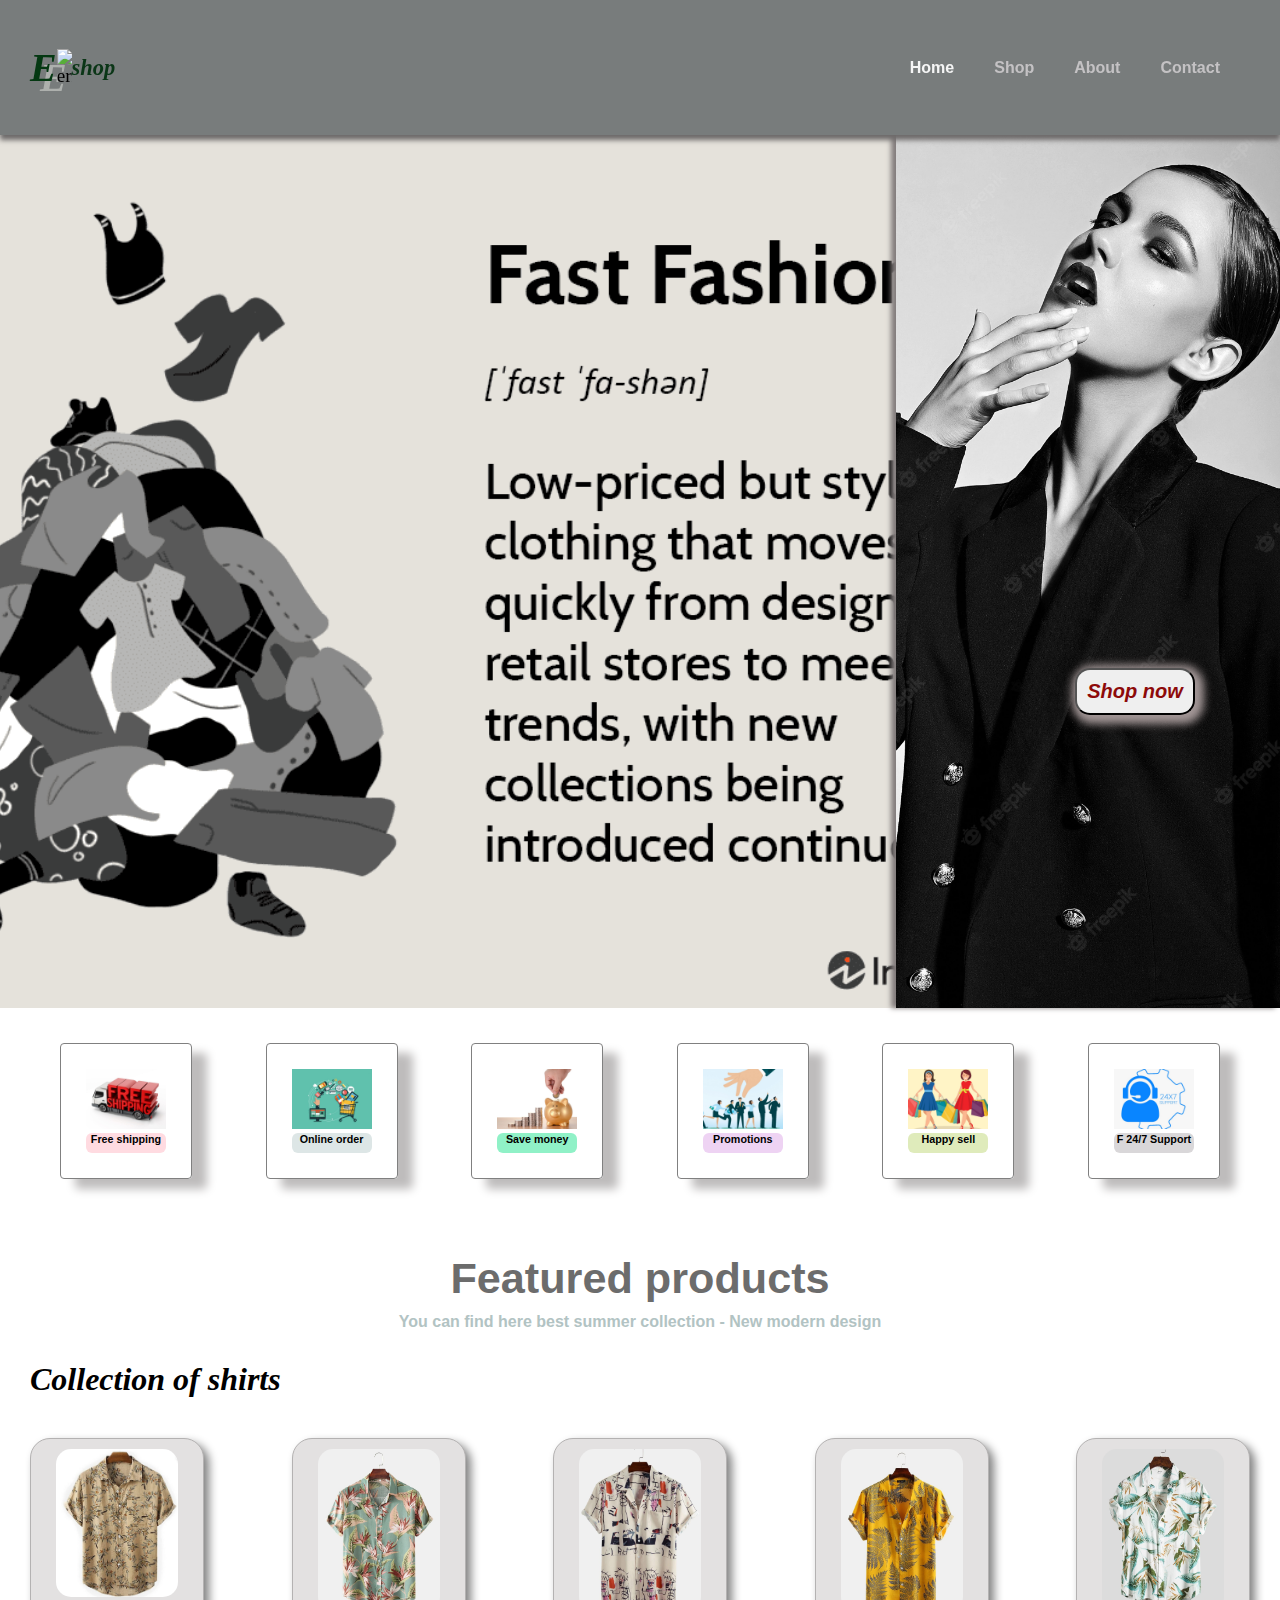
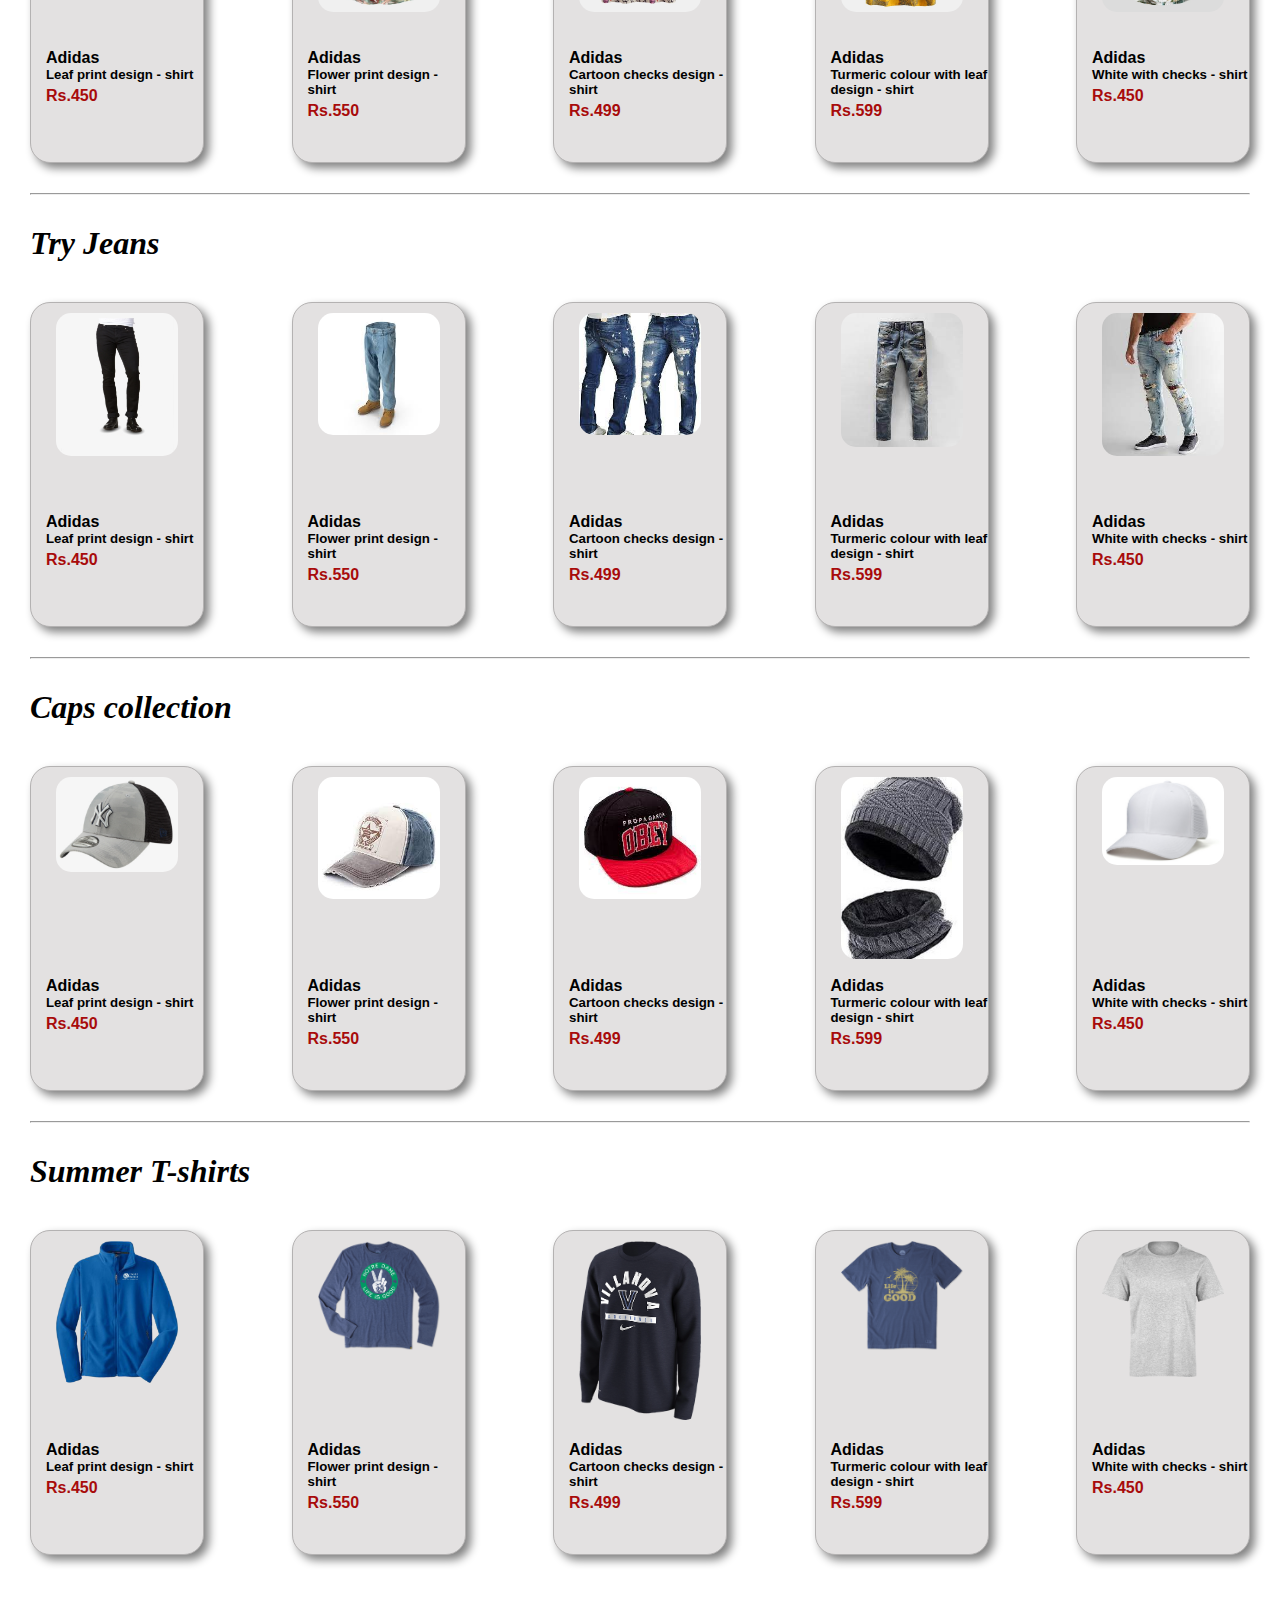
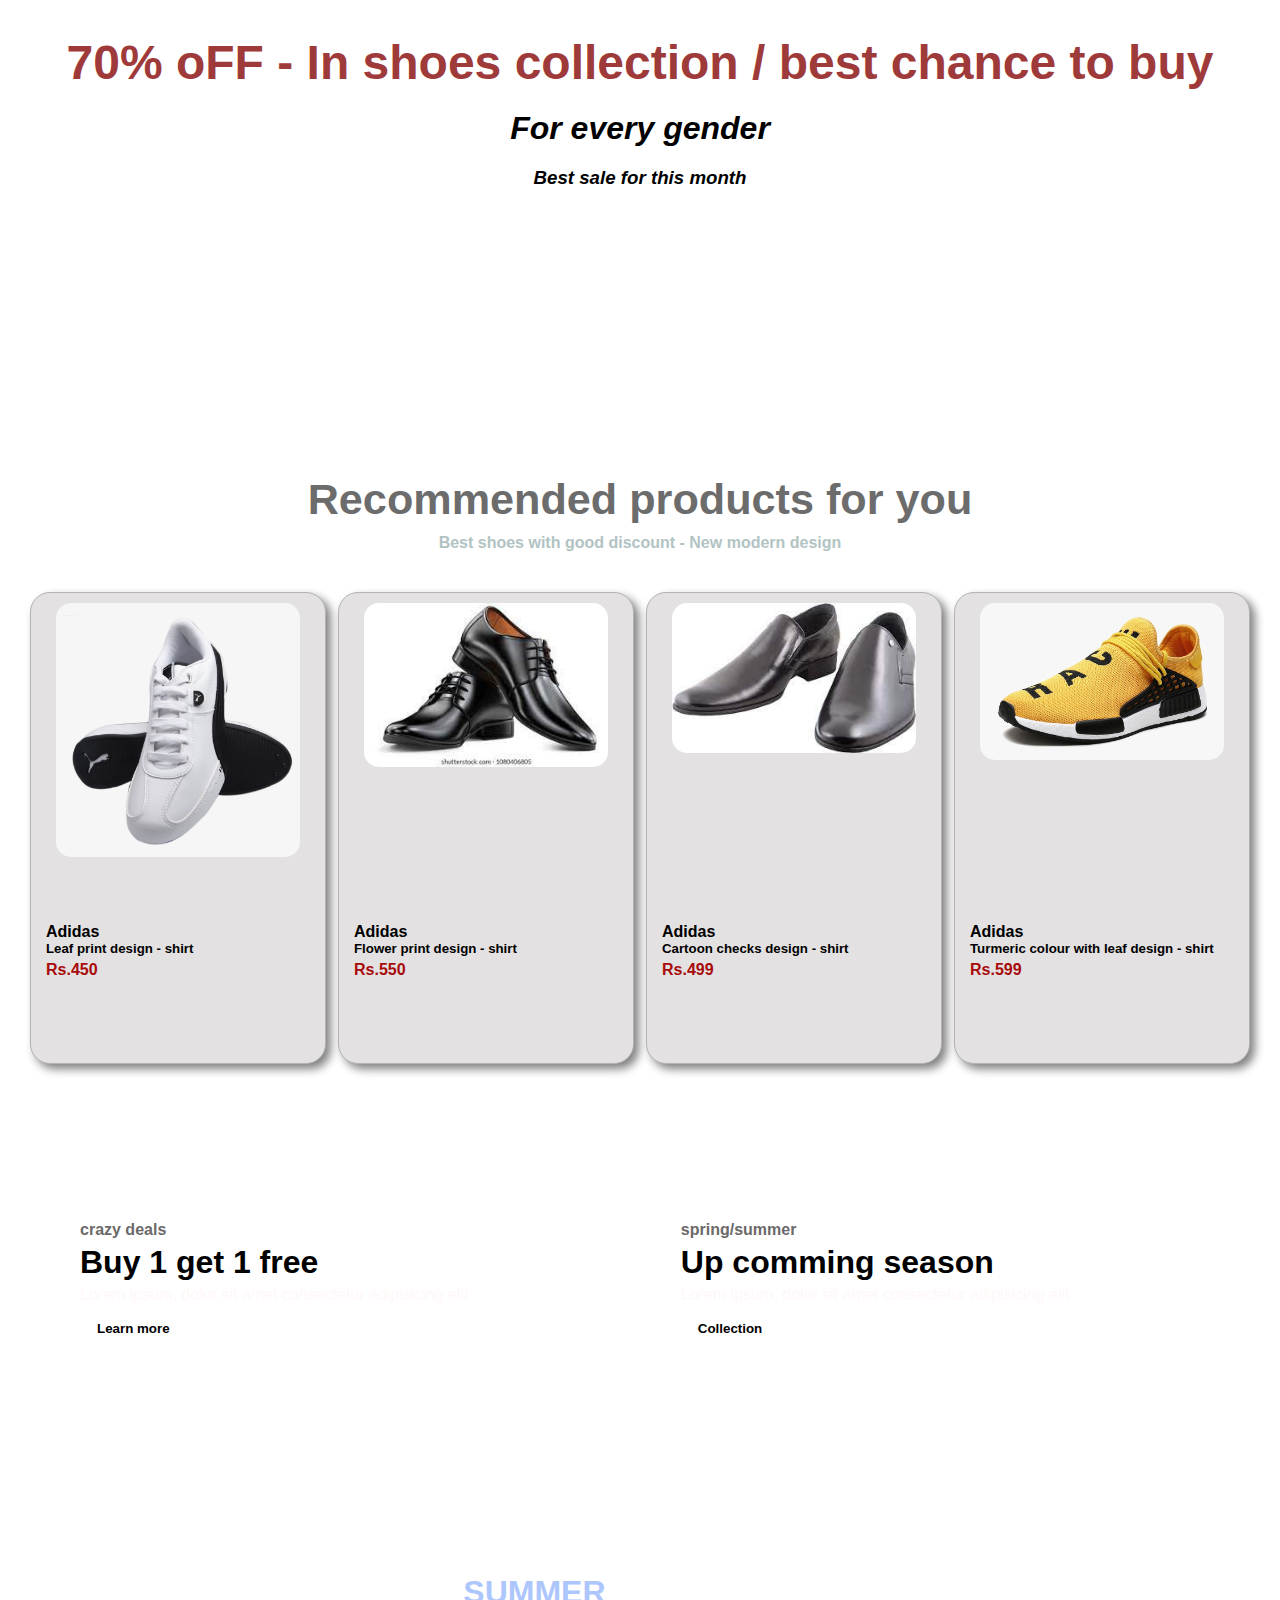
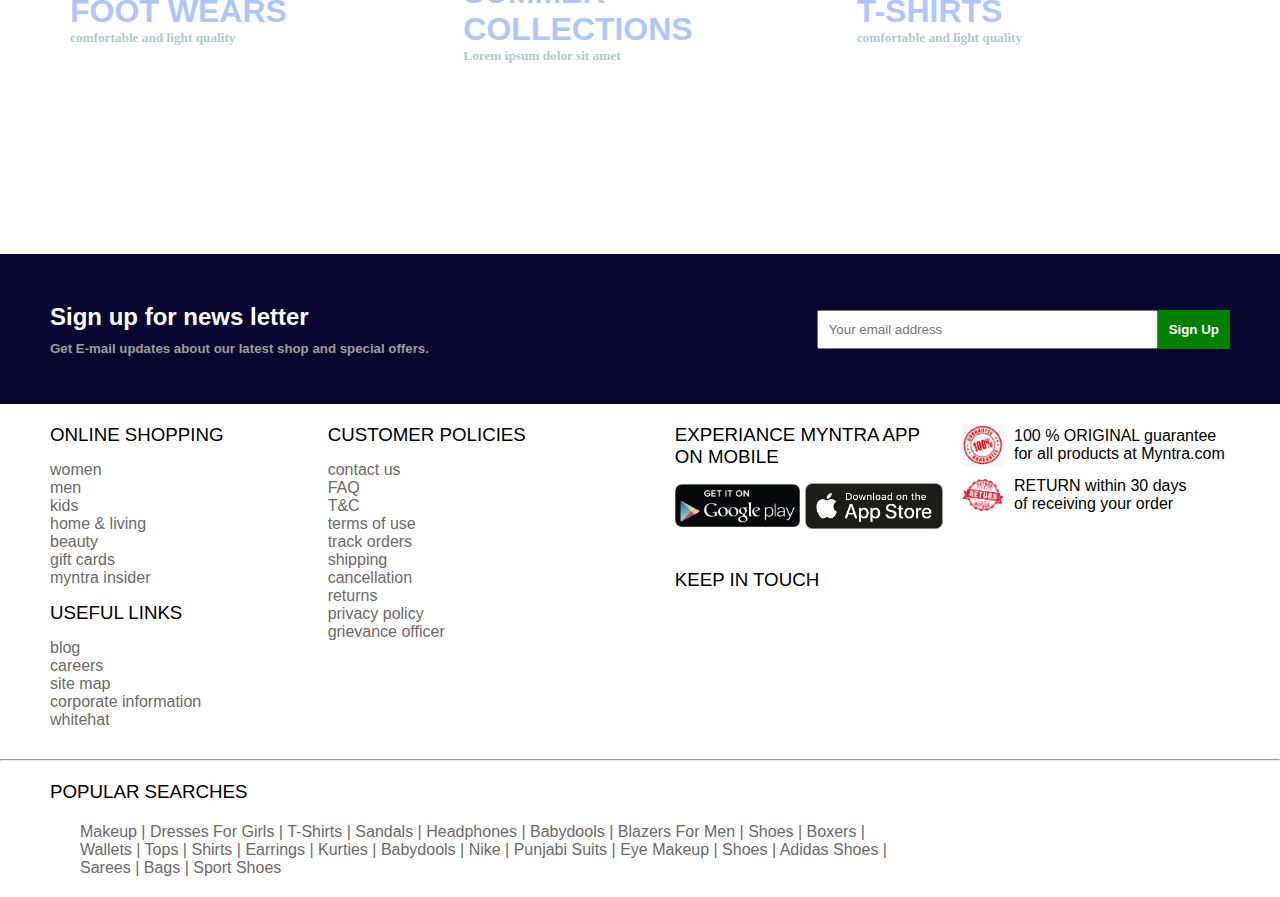
==== index.html @ 4a9e450e "Initial commit" ====
<!DOCTYPE html>
<html lang="en">
  <head>
    <meta charset="UTF-8" />
    <meta http-equiv="X-UA-Compatible" content="IE=edge" />
    <meta name="viewport" content="width=device-width, initial-scale=1.0" />
    <title>Document</title>
    <link
      rel="stylesheet"
      href="https://cdnjs.cloudflare.com/ajax/libs/font-awesome/6.2.1/css/all.min.css"
      integrity="sha512-MV7K8+y+gLIBoVD59lQIYicR65iaqukzvf/nwasF0nqhPay5w/9lJmVM2hMDcnK1OnMGCdVK+iQrJ7lzPJQd1w=="
      crossorigin="anonymous"
      referrerpolicy="no-referrer"
    />
    <link rel="stylesheet" href="style.css" />
  </head>
  <body>
    <nav>
      <div class="logo">
        <h1>E</h1>
        <img src="project/Images/m.gif" alt="error" />
        <h3>shop</h3>

        <!-- "https://pngimg.com/uploads/minions/small/minions_PNG57.png" -->
      </div>
      <div>
        <ul id="navbar">
          <li><a class="active" href="index.html">Home</a></li>
          <li><a href="shop.html">Shop</a></li>
          <li><a href="about.html">About</a></li>
          <li><a href="contact.html">Contact</a></li>
          <li>
            <a href="cart.html"> <i class="fa-solid fa-bag-shopping"></i></a>
          </li>
          <a href="#" id="close"><i class="fa-solid fa-xmark"></i></a>
        </ul>
      </div>
      <div id="mobile">
        <a href="cart.html"> <i class="fa-solid fa-bag-shopping"></i></a>
        <i id="bar" class="fa-solid fa-outdent"></i>
      </div>
    </nav>
    <div class="container">
      <img id="bg1" src="project/Images/bg-img.png" alt="error" />
      <img id="bg2" src="project/Images/bj-img2.webp" alt="" />
      <button id="button">Shop now</button>
    </div>

    <section id="features">
      <div id="fe-box">
        <img id="i-1" src="project/Images/fss.jpg" alt="" />
        <h6>Free shipping</h6>
      </div>

      <div id="fe-box">
        <img id="1-2" src="project/Images/oO.jpg " alt="" />
        <h6>Online order</h6>
      </div>

      <div id="fe-box">
        <img id="i-3" src="project/Images/sM.jpg" alt="" />
        <h6>Save money</h6>
      </div>

      <div id="fe-box">
        <img id="i-4" src="project/Images/Promote-1.jpg" alt="" />
        <h6>Promotions</h6>
      </div>

      <div id="fe-box">
        <img id="i-5" src="project/Images/hS.png" alt="" />
        <h6>Happy sell</h6>
      </div>

      <div id="fe-box">
        <img id="i-6" src="project/Images/support.jpg" alt="" />
        <h6>F 24/7 Support</h6>
      </div>
    </section>

    <section id="products">
      <div class="box">
        <h1>Featured products</h1>
        <p>You can find here best summer collection - New modern design</p>
      </div>
      <div class="shirt_title">
        <h2 id="title">Collection of shirts</h2>
      </div>
      <div class="container-2">
        <div class="items" id="it_1">
          <img src="project/Shirts/A-shirt1.jpeg" alt="" />
          <div class="des">
            <span>Adidas</span>
            <h5>Leaf print design - shirt</h5>
            <div class="stars">
              <i class="fas fa-star"></i>
              <i class="fas fa-star"></i>
              <i class="fas fa-star"></i>
              <i class="fas fa-star"></i>
              <i class="fas fa-star"></i>
            </div>
            <h4>Rs.450</h4>
          </div>
          <a id="shop-icon" href="#"
            ><i class="fa-duotone fa-cart-shopping"></i
          ></a>
        </div>

        <div class="items" id="it_1">
          <img src="project/Shirts/B-shirt2.jpeg" alt="" />
          <div class="des">
            <span>Adidas</span>
            <h5>Flower print design - shirt</h5>
            <div class="stars">
              <i class="fas fa-star"></i>
              <i class="fas fa-star"></i>
              <i class="fas fa-star"></i>
              <i class="fas fa-star"></i>
              <i class="fas fa-star"></i>
            </div>
            <h4>Rs.550</h4>
          </div>
          <a id="shop-icon" href=""
            ><i class="fa-duotone fa-cart-shopping"></i
          ></a>
        </div>

        <div class="items" id="it_1">
          <img src="project/Shirts/C-shirt1.jpeg" alt="" />
          <div class="des">
            <span>Adidas</span>
            <h5>Cartoon checks design - shirt</h5>
            <div class="stars">
              <i class="fas fa-star"></i>
              <i class="fas fa-star"></i>
              <i class="fas fa-star"></i>
              <i class="fas fa-star"></i>
              <i class="fas fa-star"></i>
            </div>
            <h4>Rs.499</h4>
          </div>
          <a id="shop-icon" href=""
            ><i class="fa-duotone fa-cart-shopping"></i
          ></a>
        </div>

        <div class="items" id="it_1">
          <img src="project/Shirts/D-shirt1.jpeg" alt="" />
          <div class="des">
            <span>Adidas</span>
            <h5>Turmeric colour with leaf design - shirt</h5>
            <div class="stars">
              <i class="fas fa-star"></i>
              <i class="fas fa-star"></i>
              <i class="fas fa-star"></i>
              <i class="fas fa-star"></i>
              <i class="fas fa-star"></i>
            </div>
            <h4>Rs.599</h4>
          </div>
          <a id="shop-icon" href=""
            ><i class="fa-duotone fa-cart-shopping"></i
          ></a>
        </div>

        <div class="items" id="it_1">
          <img src="project/Shirts/E-shirt1.jpeg" alt="" />
          <div class="des">
            <span>Adidas</span>
            <h5>White with checks - shirt</h5>
            <div class="stars">
              <i class="fas fa-star"></i>
              <i class="fas fa-star"></i>
              <i class="fas fa-star"></i>
              <i class="fas fa-star"></i>
              <i class="fas fa-star"></i>
            </div>
            <h4>Rs.450</h4>
          </div>
          <a id="shop-icon" href=""
            ><i class="fa-duotone fa-cart-shopping"></i
          ></a>
        </div>
      </div>
    </section>
    <!-- ---------------------------------------------->

    <section id="products">
      <hr />
      <div class="shirt_title">
        <h2 id="title">Try Jeans</h2>
      </div>
      <div class="container-2">
        <div class="items" id="it_1">
          <img src="project/Jeans/A-jeans1.png" alt="" />
          <div class="des">
            <span>Adidas</span>
            <h5>Leaf print design - shirt</h5>
            <div class="stars">
              <i class="fas fa-star"></i>
              <i class="fas fa-star"></i>
              <i class="fas fa-star"></i>
              <i class="fas fa-star"></i>
              <i class="fas fa-star"></i>
            </div>
            <h4>Rs.450</h4>
          </div>
          <a id="shop-icon" href="#"
            ><i class="fa-duotone fa-cart-shopping"></i
          ></a>
        </div>

        <div class="items" id="it_1">
          <img src="project/Jeans/B-jeans1.jpg" alt="" />
          <div class="des">
            <span>Adidas</span>
            <h5>Flower print design - shirt</h5>
            <div class="stars">
              <i class="fas fa-star"></i>
              <i class="fas fa-star"></i>
              <i class="fas fa-star"></i>
              <i class="fas fa-star"></i>
              <i class="fas fa-star"></i>
            </div>
            <h4>Rs.550</h4>
          </div>
          <a id="shop-icon" href=""
            ><i class="fa-duotone fa-cart-shopping"></i
          ></a>
        </div>

        <div class="items" id="it_1">
          <img src="project/Jeans/C-jeans1.jpg" alt="" />
          <div class="des">
            <span>Adidas</span>
            <h5>Cartoon checks design - shirt</h5>
            <div class="stars">
              <i class="fas fa-star"></i>
              <i class="fas fa-star"></i>
              <i class="fas fa-star"></i>
              <i class="fas fa-star"></i>
              <i class="fas fa-star"></i>
            </div>
            <h4>Rs.499</h4>
          </div>
          <a id="shop-icon" href=""
            ><i class="fa-duotone fa-cart-shopping"></i
          ></a>
        </div>

        <div class="items" id="it_1">
          <img src="project/Jeans/D-jeans1.jpg" alt="" />
          <div class="des">
            <span>Adidas</span>
            <h5>Turmeric colour with leaf design - shirt</h5>
            <div class="stars">
              <i class="fas fa-star"></i>
              <i class="fas fa-star"></i>
              <i class="fas fa-star"></i>
              <i class="fas fa-star"></i>
              <i class="fas fa-star"></i>
            </div>
            <h4>Rs.599</h4>
          </div>
          <a id="shop-icon" href=""
            ><i class="fa-duotone fa-cart-shopping"></i
          ></a>
        </div>

        <div class="items" id="it_1">
          <img src="project/Jeans/E-jeans1.jpg" alt="" />
          <div class="des">
            <span>Adidas</span>
            <h5>White with checks - shirt</h5>
            <div class="stars">
              <i class="fas fa-star"></i>
              <i class="fas fa-star"></i>
              <i class="fas fa-star"></i>
              <i class="fas fa-star"></i>
              <i class="fas fa-star"></i>
            </div>
            <h4>Rs.450</h4>
          </div>
          <a id="shop-icon" href=""
            ><i class="fa-duotone fa-cart-shopping"></i
          ></a>
        </div>
      </div>
    </section>
    <!-- -------------------------------------------------->

    <section id="products">
      <hr />
      <div class="shirt_title">
        <h2 id="title">Caps collection</h2>
      </div>
      <div class="container-2">
        <div class="items" id="it_1">
          <img src="project/Capes/A-cap1.png" alt="" />
          <div class="des">
            <span>Adidas</span>
            <h5>Leaf print design - shirt</h5>
            <div class="stars">
              <i class="fas fa-star"></i>
              <i class="fas fa-star"></i>
              <i class="fas fa-star"></i>
              <i class="fas fa-star"></i>
              <i class="fas fa-star"></i>
            </div>
            <h4>Rs.450</h4>
          </div>
          <a id="shop-icon" href="#"
            ><i class="fa-duotone fa-cart-shopping"></i
          ></a>
        </div>

        <div class="items" id="it_1">
          <img src="project/Capes/B-cap1.jpg" alt="" />
          <div class="des">
            <span>Adidas</span>
            <h5>Flower print design - shirt</h5>
            <div class="stars">
              <i class="fas fa-star"></i>
              <i class="fas fa-star"></i>
              <i class="fas fa-star"></i>
              <i class="fas fa-star"></i>
              <i class="fas fa-star"></i>
            </div>
            <h4>Rs.550</h4>
          </div>
          <a id="shop-icon" href=""
            ><i class="fa-duotone fa-cart-shopping"></i
          ></a>
        </div>

        <div class="items" id="it_1">
          <img src="project/Capes/C-cap1.jpg" alt="" />
          <div class="des">
            <span>Adidas</span>
            <h5>Cartoon checks design - shirt</h5>
            <div class="stars">
              <i class="fas fa-star"></i>
              <i class="fas fa-star"></i>
              <i class="fas fa-star"></i>
              <i class="fas fa-star"></i>
              <i class="fas fa-star"></i>
            </div>
            <h4>Rs.499</h4>
          </div>
          <a id="shop-icon" href=""
            ><i class="fa-duotone fa-cart-shopping"></i
          ></a>
        </div>

        <div class="items" id="it_1">
          <img src="project/Capes/D-cap1.jpg" alt="" />
          <div class="des">
            <span>Adidas</span>
            <h5>Turmeric colour with leaf design - shirt</h5>
            <div class="stars">
              <i class="fas fa-star"></i>
              <i class="fas fa-star"></i>
              <i class="fas fa-star"></i>
              <i class="fas fa-star"></i>
              <i class="fas fa-star"></i>
            </div>
            <h4>Rs.599</h4>
          </div>
          <a id="shop-icon" href=""
            ><i class="fa-duotone fa-cart-shopping"></i
          ></a>
        </div>

        <div class="items" id="it_1">
          <img src="project/Capes/E-cap1.jpg" alt="" />
          <div class="des">
            <span>Adidas</span>
            <h5>White with checks - shirt</h5>
            <div class="stars">
              <i class="fas fa-star"></i>
              <i class="fas fa-star"></i>
              <i class="fas fa-star"></i>
              <i class="fas fa-star"></i>
              <i class="fas fa-star"></i>
            </div>
            <h4>Rs.450</h4>
          </div>
          <a id="shop-icon" href=""
            ><i class="fa-duotone fa-cart-shopping"></i
          ></a>
        </div>
      </div>
    </section>
    <!-- ---------------------------------------------->

    <section id="products">
      <hr />
      <div class="shirt_title">
        <h2 id="title">Summer T-shirts</h2>
      </div>
      <div class="container-2">
        <div class="items" id="it_1">
          <img src="project/T-shirts/A-tshirt1.png" alt="" />
          <div class="des">
            <span>Adidas</span>
            <h5>Leaf print design - shirt</h5>
            <div class="stars">
              <i class="fas fa-star"></i>
              <i class="fas fa-star"></i>
              <i class="fas fa-star"></i>
              <i class="fas fa-star"></i>
              <i class="fas fa-star"></i>
            </div>
            <h4>Rs.450</h4>
          </div>
          <a id="shop-icon" href="#"
            ><i class="fa-duotone fa-cart-shopping"></i
          ></a>
        </div>

        <div class="items" id="it_1">
          <img src="project/T-shirts/B-tshirt1.png" alt="" />
          <div class="des">
            <span>Adidas</span>
            <h5>Flower print design - shirt</h5>
            <div class="stars">
              <i class="fas fa-star"></i>
              <i class="fas fa-star"></i>
              <i class="fas fa-star"></i>
              <i class="fas fa-star"></i>
              <i class="fas fa-star"></i>
            </div>
            <h4>Rs.550</h4>
          </div>
          <a id="shop-icon" href=""
            ><i class="fa-duotone fa-cart-shopping"></i
          ></a>
        </div>

        <div class="items" id="it_1">
          <img src="project/T-shirts/C-tshirt1.png" alt="" />
          <div class="des">
            <span>Adidas</span>
            <h5>Cartoon checks design - shirt</h5>
            <div class="stars">
              <i class="fas fa-star"></i>
              <i class="fas fa-star"></i>
              <i class="fas fa-star"></i>
              <i class="fas fa-star"></i>
              <i class="fas fa-star"></i>
            </div>
            <h4>Rs.499</h4>
          </div>
          <a id="shop-icon" href=""
            ><i class="fa-duotone fa-cart-shopping"></i
          ></a>
        </div>

        <div class="items" id="it_1">
          <img src="project/T-shirts/D-tshirt 5.png" alt="" />
          <div class="des">
            <span>Adidas</span>
            <h5>Turmeric colour with leaf design - shirt</h5>
            <div class="stars">
              <i class="fas fa-star"></i>
              <i class="fas fa-star"></i>
              <i class="fas fa-star"></i>
              <i class="fas fa-star"></i>
              <i class="fas fa-star"></i>
            </div>
            <h4>Rs.599</h4>
          </div>
          <a id="shop-icon" href=""
            ><i class="fa-duotone fa-cart-shopping"></i
          ></a>
        </div>

        <div class="items" id="it_1">
          <img src="project/T-shirts/E-tshirt1.png" alt="" />
          <div class="des">
            <span>Adidas</span>
            <h5>White with checks - shirt</h5>
            <div class="stars">
              <i class="fas fa-star"></i>
              <i class="fas fa-star"></i>
              <i class="fas fa-star"></i>
              <i class="fas fa-star"></i>
              <i class="fas fa-star"></i>
            </div>
            <h4>Rs.450</h4>
          </div>
          <a id="shop-icon" href=""
            ><i class="fa-duotone fa-cart-shopping"></i
          ></a>
        </div>
      </div>
    </section>
    <!-- ---------------------------------------------->

    <div class="container_3" id="banner">
      <div class="info">
        <h1>70% oFF - In shoes collection / best chance to buy</h1>
        <h2>For every gender</h2>
        <h3>Best sale for this month</h3>
      </div>

      <!-- <img src="https://static.vecteezy.com/system/resources/thumbnails/002/006/774/small/paper-art-shopping-online-on-smartphone-and-new-buy-sale-promotion-backgroud-for-banner-market-ecommerce-free-vector.jpg" alt="error"> -->
    </div>

    <section id="products">
      <div class="box">
        <h1>Recommended products for you</h1>
        <p>Best shoes with good discount - New modern design</p>
      </div>

      <div class="container-2">
        <div class="items sh_items" id="it_1">
          <img src="project/Shoes/A-shoes1.png" alt="" />
          <div class="des edit">
          <span>Adidas</span>
          <h5>Leaf print design - shirt</h5>
          <div class="stars">
            <i class="fas fa-star"></i>
              <i class="fas fa-star"></i>
              <i class="fas fa-star"></i>
              <i class="fas fa-star"></i>
              <i class="fas fa-star"></i>
            </div>
            <h4>Rs.450</h4>
          </div>
          <a id="shop-icon" href="#"
            ><i class="fa-duotone fa-cart-shopping"></i
          ></a>
        </div>

        <div class="items sh_items" id="it_1">
          <img src="project/Shoes/B-shoes1.jpg" alt="" />
          <div class="des edit">
          <span>Adidas</span>
          <h5>Flower print design - shirt</h5>
          <div class="stars">
            <i class="fas fa-star"></i>
              <i class="fas fa-star"></i>
              <i class="fas fa-star"></i>
              <i class="fas fa-star"></i>
              <i class="fas fa-star"></i>
            </div>
            <h4>Rs.550</h4>
          </div>
          <a id="shop-icon" href=""
            ><i class="fa-duotone fa-cart-shopping"></i
          ></a>
        </div>

        <div class="items sh_items" id="it_1">
          <img src="project/Shoes/C-shoes1.jpg" alt="" />
          <div class="des edit">
            <span>Adidas</span>
            <h5>Cartoon checks design - shirt</h5>
            <div class="stars">
              <i class="fas fa-star"></i>
              <i class="fas fa-star"></i>
              <i class="fas fa-star"></i>
              <i class="fas fa-star"></i>
              <i class="fas fa-star"></i>
            </div>
            <h4>Rs.499</h4>
          </div>
          <a id="shop-icon" href=""
            ><i class="fa-duotone fa-cart-shopping"></i
          ></a>
        </div>

        <div class="items sh_items" id="it_1">
          <img src="project/Shoes/D-shoes1.png" alt="" />
          <div class="des edit">
            <span>Adidas</span>
            <h5>Turmeric colour with leaf design - shirt</h5>
            <div class="stars">
              <i class="fas fa-star"></i>
              <i class="fas fa-star"></i>
              <i class="fas fa-star"></i>
              <i class="fas fa-star"></i>
              <i class="fas fa-star"></i>
            </div>
            <h4>Rs.599</h4>
          </div>
          <a id="shop-icon" href=""
            ><i class="fa-duotone fa-cart-shopping"></i
          ></a>
        </div>
      </div>
    </section>

    <div class="container_4">
      <div class="poster_1">
        <h4>crazy deals</h4>
        <h1>Buy 1 get 1 free</h1>
        <p>Lorem ipsum, dolor sit amet consectetur adipisicing elit</p>
        <button id="bt_button">Learn more</button>
      </div>
      <div class="poster_1 poster_2">
        <h4>spring/summer</h4>
        <h1>Up comming season</h1>
        <p>Lorem ipsum, dolor sit amet consectetur adipisicing elit</p>
        <button id="bt_button">Collection</button>
      </div>
    </div>

    <div class="container_5">
      <div class="pos">
        <h1>FOOT WEARS</h1>
        <h5>comfortable and light quality</h5>
      </div>
      <div class="pos pos_box_1">
        <h1>SUMMER COLLECTIONS</h1>
        <h5>Lorem ipsum dolor sit amet</h5>
      </div>
      <div class="pos pos_box_2">
        <h1>T-SHIRTS</h1>
        <h5>comfortable and light quality</h5>
      </div>
    </div>

    <section id="news-letter">
      <div class="content">
        <h2>Sign up for news letter</h2>
        <h5>Get E-mail updates about our latest shop and special offers.</h5>
      </div>
      <div class="search">
        <input type="text" id="input" placeholder="Your email address" />
        <button id="btn" onclick="window.location.href='signin.html'" >Sign Up</button>
      </div>
    </section>

    <section class="detail">
      <div class="box_1">
        <h3>online shopping</h3>
        <p>women</p>
        <p>men</p>
        <p>kids</p>
        <p>home & living</p>
        <p>beauty</p>
        <p>gift cards</p>
        <p>myntra insider</p>

        <h3 id="use-link">useful links</h3>
        <p>blog</p>
        <p>careers</p>
        <p>site map</p>
        <p>corporate information</p>
        <p>whitehat</p>
      </div>
      <div class="box_2">
        <h3>customer policies</h3>
        <p>contact us</p>
        <p>FAQ</p>
        <p>T&C</p>
        <p>terms of use</p>
        <p>track orders</p>
        <p>shipping</p>
        <p>cancellation</p>
        <p>returns</p>
        <p>privacy policy</p>
        <p>grievance officer</p>
      </div>
      <div class="box_3">
        <h3>experiance myntra app on mobile</h3>
        <div class="icons">
          <div class="icons-1">
            <img id="google-icon" src="project/Images/google-play.png" />

            <img id="apple-store" src="project/Images/apple-store.png" alt="" />
          </div>
          <h3 id="kit">keep in touch</h3>
          <div class="fav-icons">
            <i class="fa-brands fa-2x fa-square-facebook"></i>
            <i class="fa-brands fa-2x fa-twitter"></i>
            <i class="fa-brands fa-2x fa-youtube"></i>
            <i class="fa-brands fa-2x fa-instagram"></i>
          </div>
        </div>
      </div>
      <div class="box_4">
        <div class="tag">
          <img src="project/Images/gur-img.png" alt="" />
          <p>
            100 % ORIGINAL guarantee <br />
            for all products at Myntra.com
          </p>
        </div>

        <div class="tag2">
          <img src="project/Images/return.webp" alt="" />
          <p>
            RETURN within 30 days <br />
            of receiving your order
          </p>
        </div>
      </div>
    </section>
    <hr />
    <section class="searches">
      <h3>popular searches</h3>
      <p>
        Makeup | Dresses For Girls | T-Shirts | Sandals | Headphones | Babydools
        | Blazers For Men | Shoes | Boxers | <br />
        Wallets | Tops | Shirts | Earrings | Kurties | Babydools | Nike |
        Punjabi Suits | Eye Makeup | Shoes | Adidas Shoes | <br />
        Sarees | Bags | Sport Shoes
      </p>
    </section>
    <footer>
      <p></p>
    </footer>

    <script src="App.js"></script>
    <!-- <script src="items.js"></script> -->
  </body>
</html>
---- style.css ----
* {
  margin: 0;
  padding: 0;
}
nav {
  display: flex;
  justify-content: space-between;
  align-items: center;
  background-color: rgb(120, 124, 124);
  box-shadow: 0px 5px 5px #6c6969;
  height: 15vh;
  z-index: 999;
  position: sticky;
  top: 0;
  left: 0;
  /* position: relative; */
}

.logo {
  display: flex;
  align-items: center;
  padding: 30px;
  font-size: larger;
}
.logo img {
  width: 12%;
}
.logo h1 {
  color: rgb(4, 56, 18);
  font-weight: bolder;
  font-family: Cambria, Cochin, Georgia, Times, "Times New Roman", serif;
  font-size: 2.5rem;
  font-style: italic;
  text-shadow: 10px 10px rgb(173, 176, 173);
}
.logo h3 {
  color: rgb(11, 54, 23);
  font-style: italic;
  font-family: Cambria, Cochin, Georgia, Times, "Times New Roman", serif;
}
#navbar {
  display: flex;
  align-items: center;
  list-style: none;
  position: relative;
  width: 30%;
}
#mobile {
  display: none;
  width: 10%;
  color: #fff8f8;
}

 #close{ 
    display: none;
}
#navbar li {
  padding: 0px 20px;
}

#navbar li a {
  color: rgb(196, 194, 196);
  text-decoration: none;
  font-family: "Segoe UI", Tahoma, Geneva, Verdana, sans-serif;
  font-weight: bold;
  transition: 0.5s;
}
#navbar li :hover,
#navbar li .active {
  color: whitesmoke;
  font-family: "Segoe UI", Tahoma, Geneva, Verdana, sans-serif;
  cursor: pointer;
}

/* .nav-items ul li a .active ::after{
    content: "";
    width: 30%;
    height: 2px;
    background-color: black;
    bottom: -4px;
    left: 20px;
    position: absolute;

} */

.container {
  display: flex;
  flex-wrap: wrap;
  position: relative;
}

#bg1 {
  width: 70%;
  height: 97vh;
  object-fit: cover;
  background-repeat: no-repeat;
}
#bg2 {
  width: 30%;
  height: 97vh;
  object-fit: cover;
  background-repeat: no-repeat;
  box-shadow: -5px 0px 5px #827c7c;
}

#button {
  position: absolute;
  left: 84%;
  top: 61%;
  font-size: 20px;
  padding: 10px;
  border-radius: 15px;
  box-shadow: 3px 3px 8px 6px rgb(162, 150, 150);
  font-weight: bolder;
  font-style: italic;
  color: rgb(141, 10, 10);
  cursor: pointer;
}

#features {
  padding: 20px 60px;
  display: flex;
  flex-wrap: wrap;
  align-items: center;
  justify-content: space-between;
}
#fe-box {
  width: 100px;
  text-align: center;
  padding: 25px 15px;
  border: 0.5px solid grey;
  box-shadow: 15px 10px 10px rgb(190, 188, 188);
  border-radius: 4px;
  margin: 15px 0;
  cursor: pointer;
}

#fe-box:nth-child(2) h6 {
  background-color: rgb(221, 230, 230);
}
#fe-box:nth-child(3) h6 {
  background-color: rgb(144, 241, 199);
}

#fe-box:nth-child(4) h6 {
  background-color: rgb(238, 211, 243);
}
#fe-box:nth-child(5) h6 {
  background-color: rgb(223, 235, 187);
}
#fe-box:nth-child(6) h6 {
  background-color: rgb(217, 215, 217);
}

#fe-box:hover {
  box-shadow: 10px 10px 10px rgb(155, 154, 154);
}
#fe-box img {
  width: 80%;
}
#fe-box h6 {
  font-family: "Segoe UI", Tahoma, Geneva, Verdana, sans-serif;
  /* padding: 5px 5px; */
  height: 20px;
  width: 80%;
  margin-left: 10px;
  border-radius: 6px;
  /* border: 1px solid rgb(227, 145, 145); */
  background-color: rgb(255, 219, 225);
}

#products {
  text-align: center;
  margin: 30px;
}
#products h1 {
  font-size: 2.7rem;
  font-family: "Segoe UI", Tahoma, Geneva, Verdana, sans-serif;
  color: rgb(108, 108, 108);
  padding: 10px;
}
#products p {
  font-weight: bold;
  font-family: "Segoe UI", Tahoma, Geneva, Verdana, sans-serif;
  color: rgb(178, 195, 195);
}

#title {
  text-align: start;
  font-size: 2rem;
  font-style: italic;
  color: black;
  margin-top: 30px;
  font-family: Georgia, "Times New Roman", Times, serif;
}

.container-2 {
  display: flex;
  flex-wrap: wrap;
  justify-content: space-between;
  align-items: center;
}

.items {
  width: 10%;
  min-width: 90px;
  height: 303px;
  background-color: #e3e1e1;
  padding: 10px 25px;
  border: 1px solid rgb(180, 178, 178);
  margin-top: 40px;
  border-radius: 20px;
  box-shadow: 5px 5px 10px gray;
  cursor: pointer;
  position: relative;
}
.items:hover {
  box-shadow: 10px 10px 15px rgb(134, 133, 133);
}
.items img {
  width: 100%;
  height: 174p;
  border-radius: 15px;
}
.des {
  text-align: start;
  padding: 10px 0;
  position: absolute;
  top: 200px;
  left: 15px;
}
.edit{
    position: absolute;
    top:320px ;
}

.des span {
  font-family: Arial, Helvetica, sans-serif;
  font-weight: bold;
}
.des h5 {
  font-family: "Segoe UI", Tahoma, Geneva, Verdana, sans-serif;
}
.stars {
  color: rgb(228, 228, 8);
  margin-top: 5px;
}
.des h4 {
  font-family: "Segoe UI", Tahoma, Geneva, Verdana, sans-serif;
  color: rgb(168, 11, 11);
  margin-top: 5px;
  margin-bottom: 5px;
}
#shop-icon {
  position: absolute;
  left: 90%;
  top: 85%;
}

hr {
  color: #fff8f8;
}

.container_3 {
  width: 100%;
  height: 50vh;
  position: relative;
  /* object-fit: cover; */
}
.container_3::before {
  content: "";
  background-size: cover;
  background-position: center;
  background-repeat: no-repeat;
  background-image: url("https://graphicsfamily.com/wp-content/uploads/edd/2021/07/Professional-E-Commerce-Shoes-Banner-Design.jpg ");
  opacity: 0.2;
  position: absolute;
  top: 0;
  left: 0;
  right: 0;
  bottom: 0;
}

.info {
  width: 100%;
  text-align: center;
  top: 50px;
  position: relative;
}
.info h1 {
  z-index: 2;
  position: relative;
  color: rgb(159, 58, 58);
  font-family: "Lucida Sans", "Lucida Sans Regular", "Lucida Grande",
    "Lucida Sans Unicode", Geneva, Verdana, sans-serif;
  font-size: 3rem;
}

.info h2 {
  font-family: Arial, Helvetica, sans-serif;
  margin-top: 20px;
  font-size: 2rem;
  font-style: italic;
}
.info h3 {
  font-style: italic;
  font-family: Arial, Helvetica, sans-serif;
  margin-top: 20px;
}

.sh_items {
  width: 20%;
  min-width: 150px;
  height: 450px;
}
.container_4 {
  padding: 20px 50px;
  display: flex;
  justify-content: space-between;
  align-items: center;
  flex-wrap: wrap;
}
.poster_1 {
  display: flex;
  align-items: flex-start;
  justify-content: center;
  flex-direction: column;
  flex-wrap: wrap;
  padding: 20px 30px;
  width: 44%;
  height: 300px;
  background-image: url("https://thumbs.dreamstime.com/b/fashion-pretty-cool-young-girl-shopping-bags-wearing-black-hat-white-pants-over-colorful-orange-background-79063329.jpg");
  background-position: center;
  background-repeat: no-repeat;
  background-size: cover;
}
.poster_2 {
  background-image: url("https://www.jdinstitute.edu.in/media/2021/07/Types-of-Fashion-Photography-Thumbnail.jpg");
}
.poster_1 h1 {
  padding: 5px 0;
  font-family: "Segoe UI", Tahoma, Geneva, Verdana, sans-serif;
}
.poster_1 h4 {
  color: #6c6969;
  font-family: "Segoe UI", Tahoma, Geneva, Verdana, sans-serif;
}
.poster_1 p {
  font-family: "Segoe UI", Tahoma, Geneva, Verdana, sans-serif;
  color: #fff8f8;
}
.poster_1 button {
  margin-top: 5px;
  background-color: transparent;
  padding: 10px 15px;
  font-family: "Lucida Sans", "Lucida Sans Regular", "Lucida Grande",
    "Lucida Sans Unicode", Geneva, Verdana, sans-serif;
  font-weight: bold;
  border: 2px solid white;
  transition: 0.5s;
  cursor: pointer;
}
.poster_1 button:hover {
  color: white;
  opacity: 1;
  background-color: green;
  transition: 0.3;
  box-shadow: 5px 5px 18px 10px rgb(245, 221, 115);
}

.container_5 {
  padding: 10px 50px;
  display: flex;
  align-items: center;
  justify-content: space-between;
  /* flex-wrap: wrap; */
}

.pos {
  width: 32%;
  height: 30vh;
  background-image: url("https://bsmedia.business-standard.com/_media/bs/img/article/2017-06/05/full/1496681776-4413.jpg");
  background-position: center;
  background-repeat: no-repeat;
  background-size: covers;
  display: flex;
  align-items: flex-start;
  padding-left: 20px;
  justify-content: center;
  flex-direction: column;
}

.pos_box_1 {
  background-image: url("https://www.shutterstock.com/image-photo/full-length-stylish-multicultural-women-260nw-1855048690.jpg");
}
.pos_box_2 {
  background-image: url("https://i.ebayimg.com/images/g/PssAAOxyM1VRYOeh/s-l500.jpg");
}

.pos h1 {
  font-family: "Segoe UI", Tahoma, Geneva, Verdana, sans-serif;
  color: rgb(173, 199, 254);
}
.pos h5 {
  font-family: "Times New Roman", Times, serif;
  font-weight: bold;
  color: rgb(176, 202, 202);
}

#news-letter {
  margin-top: 90px;
  height: 150px;
  background-color: #080631;
  color: white;
  display: flex;
  align-items: center;
  justify-content: space-between;
}

.content {
  padding-left: 50px;
}
.content h2 {
  font-family: "Trebuchet MS", "Lucida Sans Unicode", "Lucida Grande",
    "Lucida Sans", Arial, sans-serif;
  margin-bottom: 10px;
}
.content h5 {
  font-family: "Lucida Sans", "Lucida Sans Regular", "Lucida Grande",
    "Lucida Sans Unicode", Geneva, Verdana, sans-serif;
  color: #a19c9c;
}

.search {
  padding-right: 50px;
}
#input {
  padding: 10px;
  padding-right: 150px;
}
#btn {
  padding: 11px 10px;
  margin-left: -4px;
  font-weight: bold;
  background-color: green;
  color: white;
  border: 1px solid green;
  cursor: pointer;
}

.detail {
  height: 70vh;
}

.detail {
  display: flex;
  justify-content: space-between;
  padding: 20px 50px;
  height: 315px;
}
.box_1 h3 {
  font-weight: lighter;
  padding-bottom: 15px;
  text-transform: uppercase;
  font-family: "Lucida Sans", "Lucida Sans Regular", "Lucida Grande",
    "Lucida Sans Unicode", Geneva, Verdana, sans-serif;
}
#use-link {
  font-weight: lighter;
  padding-top: 15px;
}
.box_2 h3 {
  font-weight: lighter;
  padding-bottom: 15px;
  text-transform: uppercase;
  font-family: "Lucida Sans", "Lucida Sans Regular", "Lucida Grande",
    "Lucida Sans Unicode", Geneva, Verdana, sans-serif;
}
.box_3 h3 {
  font-weight: lighter;
  padding-bottom: 15px;
  text-transform: uppercase;
  font-family: "Lucida Sans", "Lucida Sans Regular", "Lucida Grande",
    "Lucida Sans Unicode", Geneva, Verdana, sans-serif;
}
.box_1 p {
  font-family: "Lucida Sans", "Lucida Sans Regular", "Lucida Grande",
    "Lucida Sans Unicode", Geneva, Verdana, sans-serif;
  color: #6c6969;
}
.box_2 p {
  font-family: "Lucida Sans", "Lucida Sans Regular", "Lucida Grande",
    "Lucida Sans Unicode", Geneva, Verdana, sans-serif;
  color: #6c6969;
}
.box_3 p {
  font-family: "Lucida Sans", "Lucida Sans Regular", "Lucida Grande",
    "Lucida Sans Unicode", Geneva, Verdana, sans-serif;
  color: #6c6969;
}
#kit {
  padding-top: 40px;
}

.box_1 {
  /* padding: 0 60px; */
  width: 40%;
}
.box_2 {
  /* padding: 0 60px; */
  width: 50%;
}
.box_3 {
  width: 40%;
  /* padding: 0 60px;s */
}
.box_4 {
  width: 40%;
}
.icons-1 {
  display: flex;
  align-items: center;
}
#google-icon {
  width: 45%;
  cursor: pointer;
  padding-right: 5px;
}
#apple-store {
  width: 50%;
  cursor: pointer;
}
.tag img {
  width: 15%;
  padding-right: 10px;
  padding-left: 10px;
}
.tag2 img {
  padding-right: 10px;
  padding-left: 10px;
  width: 15%;
}
.tag {
  display: flex;
  align-items: center;
  margin-bottom: 10px;
  font-family: "Gill Sans", "Gill Sans MT", Calibri, "Trebuchet MS", sans-serif;
}

.tag2 {
  font-family: "Gill Sans", "Gill Sans MT", Calibri, "Trebuchet MS", sans-serif;
  display: flex;
  align-items: center;
}

.fav-icons i {
  padding: 10px 5px;
  opacity: 0.3;
}

.searches {
  padding: 20px 50px;
}

.searches h3 {
  font-family: "Lucida Sans", "Lucida Sans Regular", "Lucida Grande",
    "Lucida Sans Unicode", Geneva, Verdana, sans-serif;
  font-weight: lighter;
  text-transform: uppercase;
  padding-bottom: 20px;
}

.searches p {
  padding-left: 30px;
  font-family: "Lucida Sans", "Lucida Sans Regular", "Lucida Grande",
    "Lucida Sans Unicode", Geneva, Verdana, sans-serif;
  color: #6c6969;
}

/* ---------> styling for responsiveness ---------------------> */

@media (max-width: 414px) {
  #navbar {
    display: flex;
    flex-direction: column;
    align-items: flex-start;
    justify-content: flex-start;
    padding-top: 40px;
    top: 0;
    /* right: 0px;   */
    right: -250px;
    height: 100vh;
    width: 250px;
    position: fixed;
    background-color: #080631;
    z-index: 1;
    transition: 0.4s;
  }
  #navbar.active {
    right: 0px;
  }
  #navbar li {
    padding-top: 10px;
  }

  #mobile {
    width: 10%;
    color: #fff8f8;
    display: flex;
    position: relative;
  }
  #bar {
    margin-right: 20px;
    position: absolute;
    right: 20px;
  }
  #mobile a {
    color: #e3e1e1;
    margin-right: 10px;
    position: absolute;
    right: 55px;
  }

  #close {
    display: initial;
    position: absolute;
    top: 20px;
    left: 25px;
    color: white;
  }

  #bg1 {
    width: 100%;
    height: 350px;
  }
  #bg2 {
    display: none;
  }
  #button {
    position: absolute;
    left: 100px;
  }
#fe-box{
    width: 34%;
}
#fe-box h6{
    width: 100%;
    margin-left: 0px;
}

.container-2{
  justify-content: center;
}
.items{
  height: 250px;
  margin: 20px auto;
}
.des{
  position: absolute;
  top: 135px;
}
.edit{
  position: absolute;
  top: 250px;
}

#banner{
    height: 300px;
}
.info h1{
    font-size: 2rem;
} 

  .sh_items {
    height: 370px;
    margin-left: 57px;
    width: 55%;
  }

  .container_4{
    display: flex;
    flex-direction: column;
  }
.poster_1{
    width: 80%;
    margin-top: 10px;
}

.container_5{
    padding: 10px 0px;
}
.pos{
    width: 29%;
    text-align: center;
    background-size: cover;
}
.pos h1{
    font-size: 1rem;
}
.pos h5{
    padding-right: 20px;
}


#news-letter{
    height: 220px;
    display: flex;
    flex-direction: column;
}
.content{
    padding:30px 0px 25px 25px;
}
.search{
    padding-left: 30px;
    padding-bottom: 30px;
}

#input{
    padding-right: 70px;
}

.detail{
    display: flex;
    flex-wrap: wrap;
    height: 550px;
}


.box_1 h3{
    font-size: 0.9rem;
}
.box_1 p{
    font-size: 0.6rem;
}
.box_2 h3{
    font-size: 0.9rem;
}
.box_2 p{
    font-size: 0.6rem;

}

.box_3 h3{
    font-size: 0.9rem;
    margin-top: 20px;
}
.tag p{
    font-size: 0.7rem;
}
.tag img{
    width: 57%;
}
.tag2 img{
    width: 57%;
}
.tag2 p{
    font-size: 0.7rem;
}
.searches{
    height: 200px;
}
.searches h3{
    font-size: 00.9rem;
}
.searches p{
    font-size: 00.7rem;
}

















}
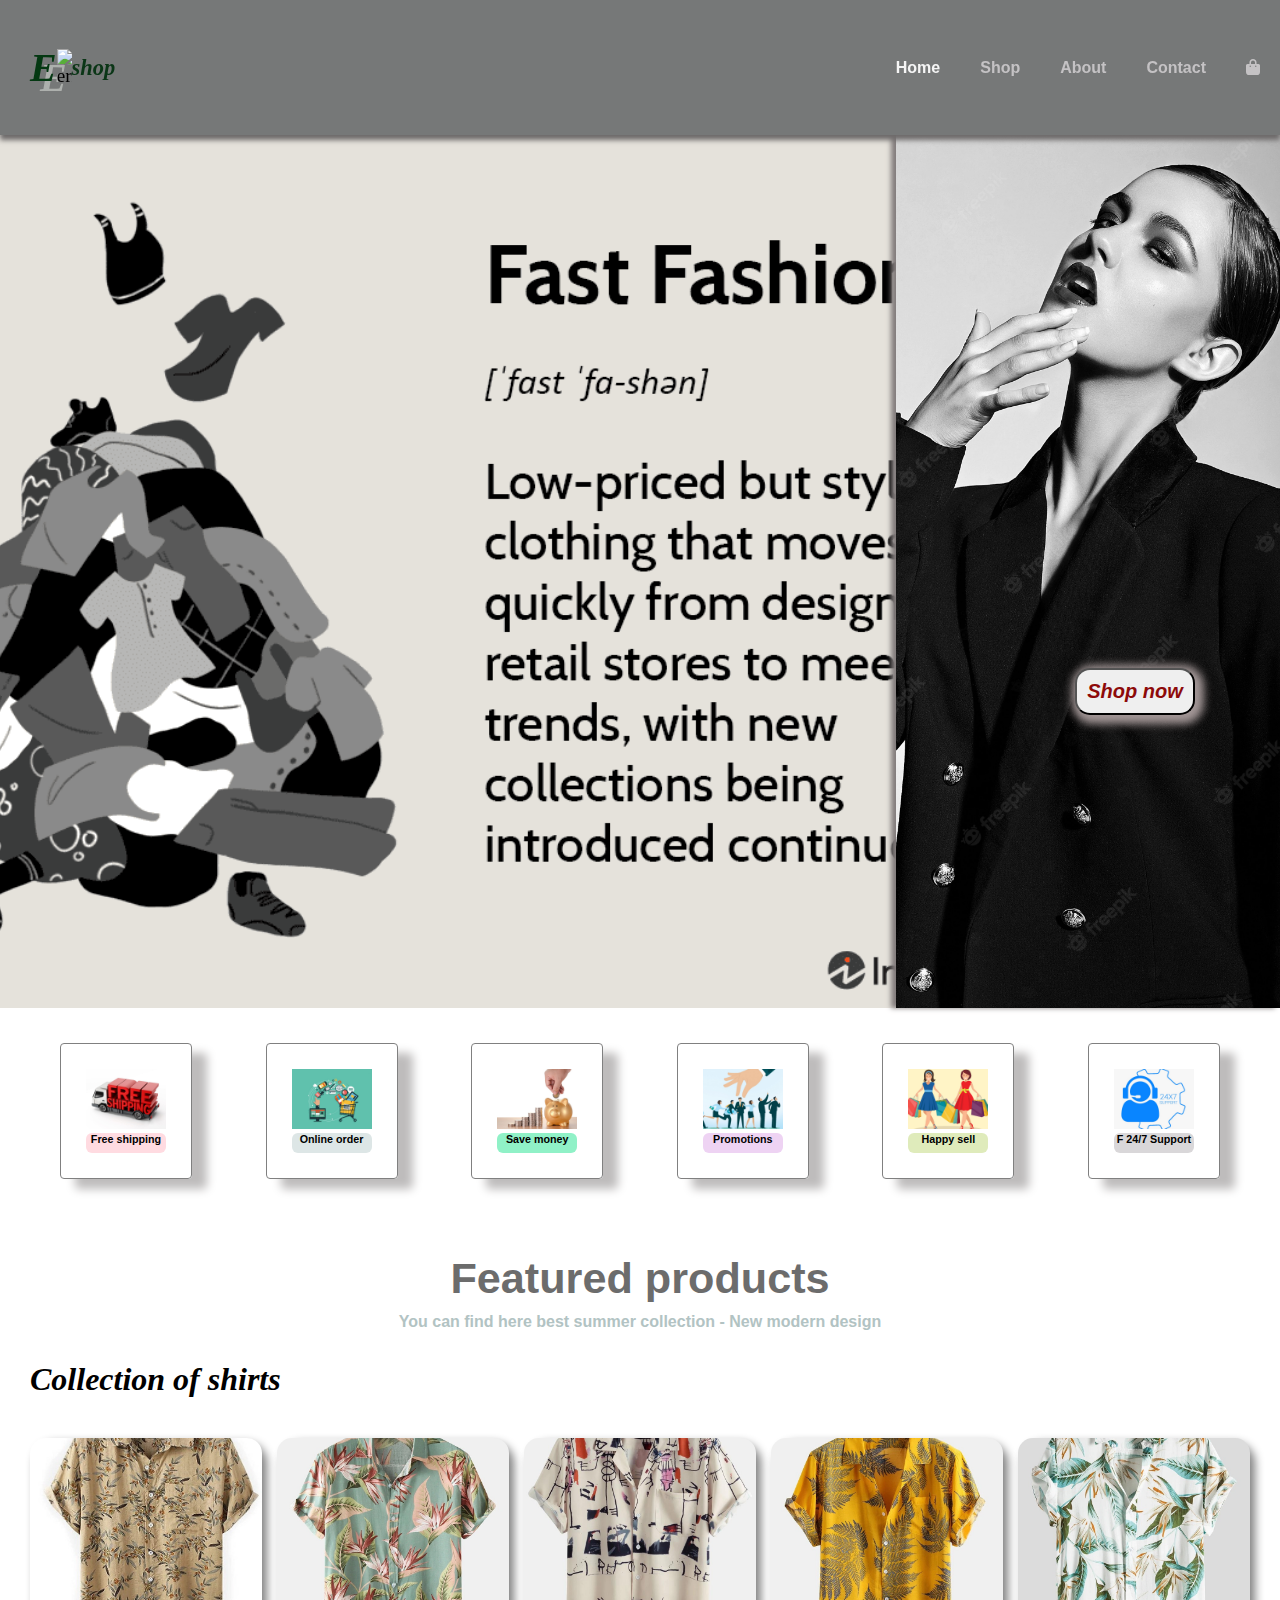
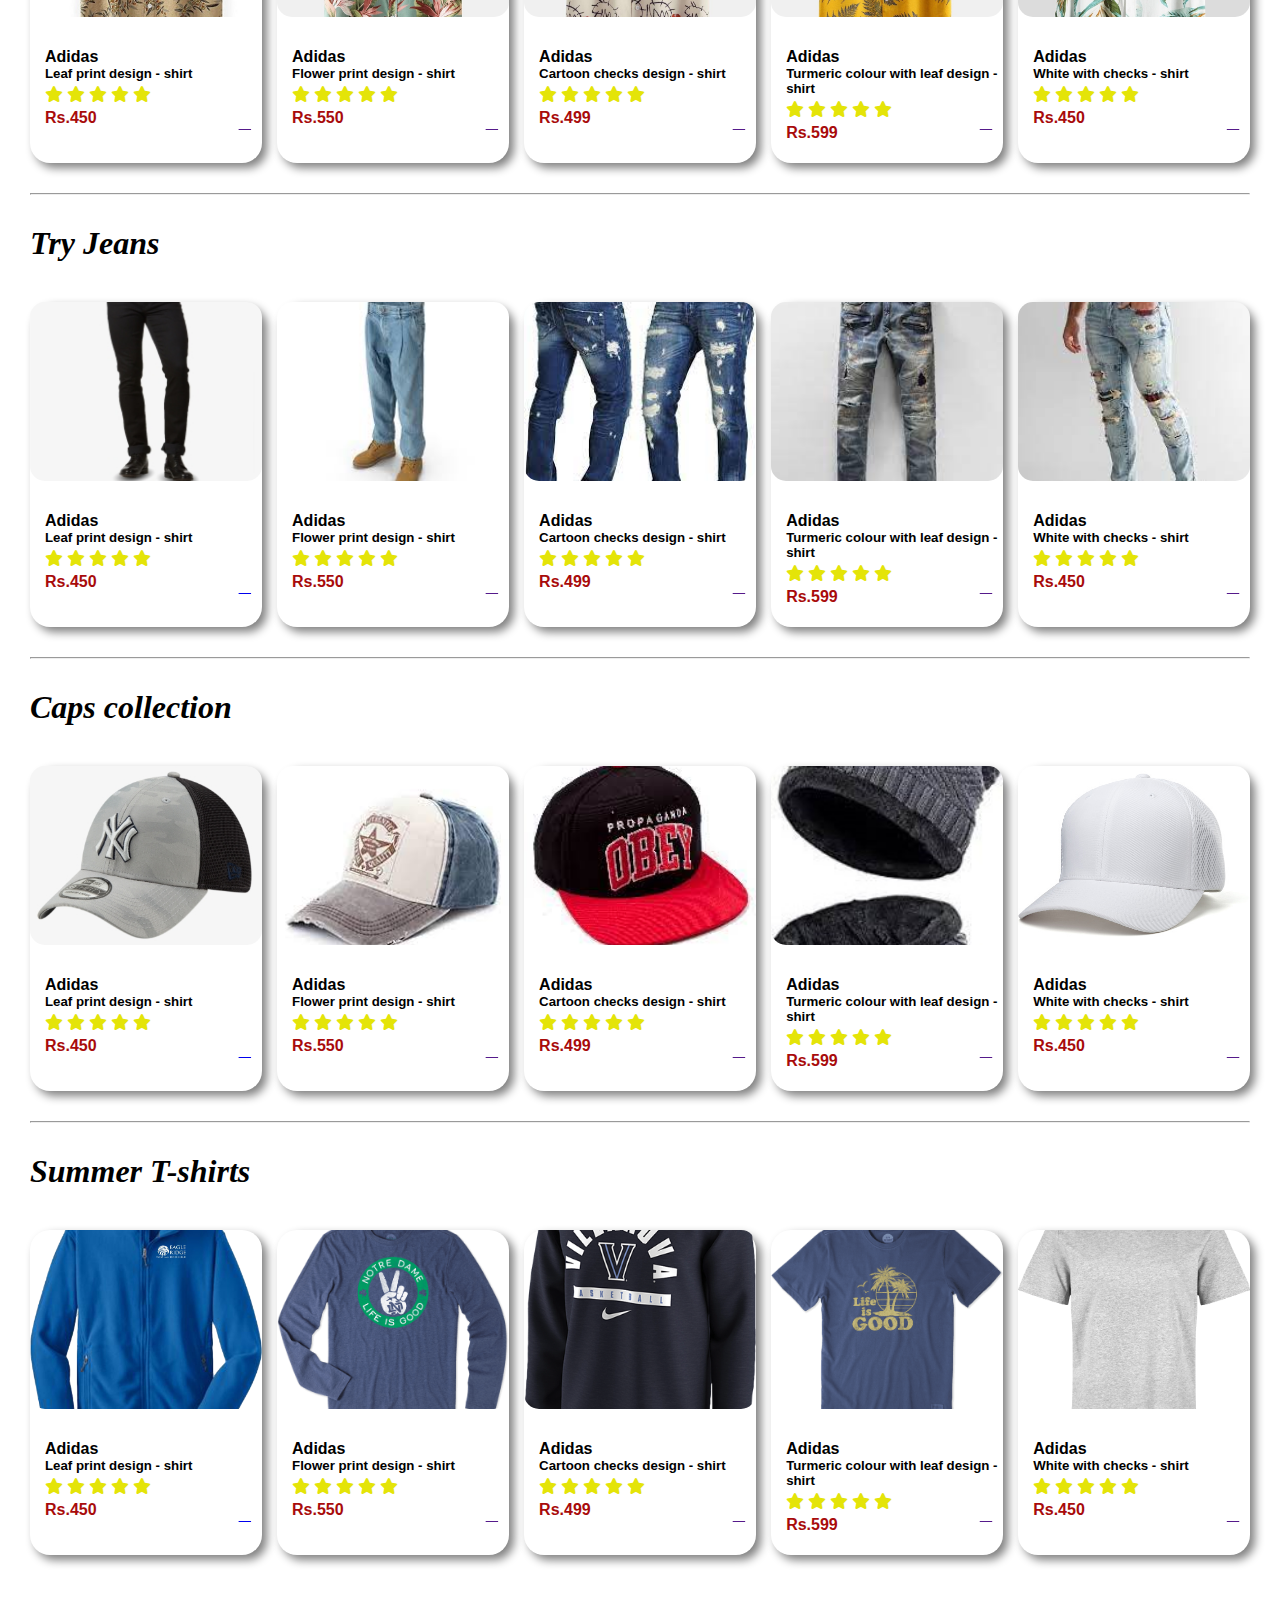
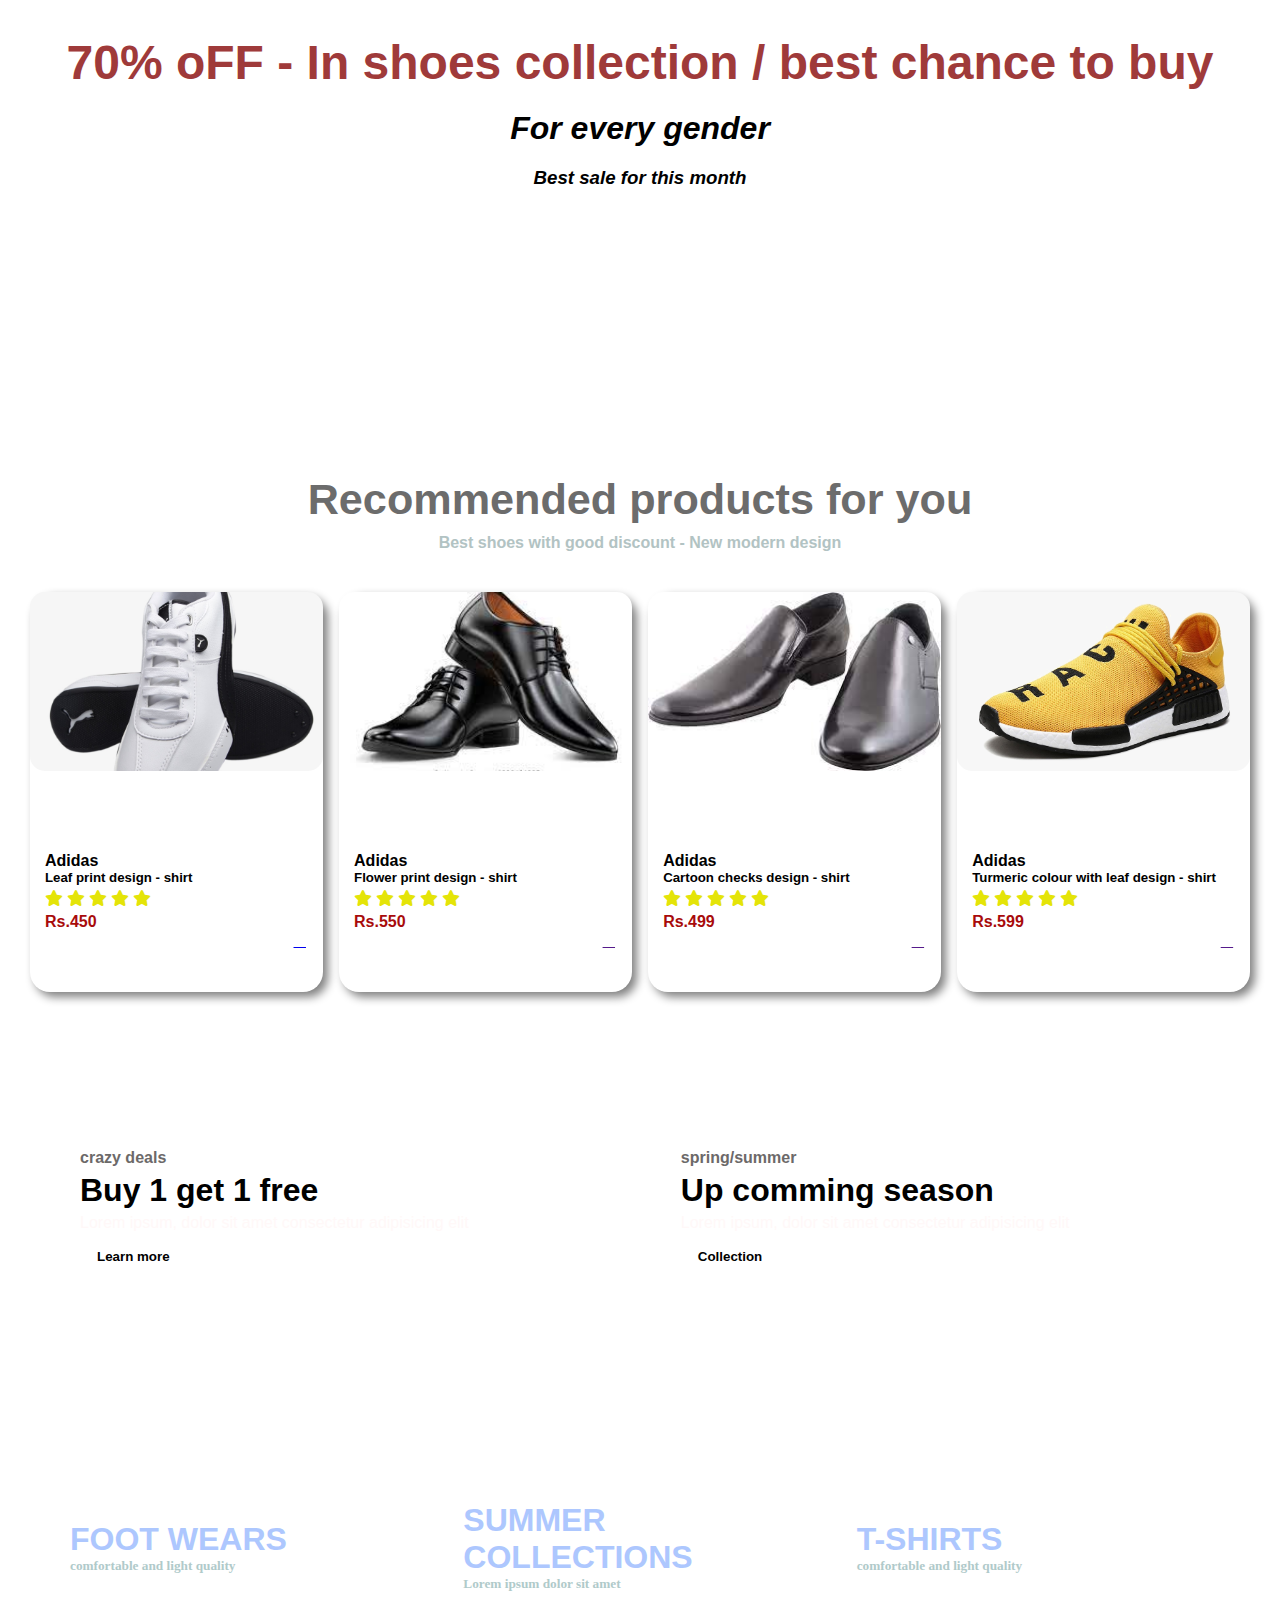
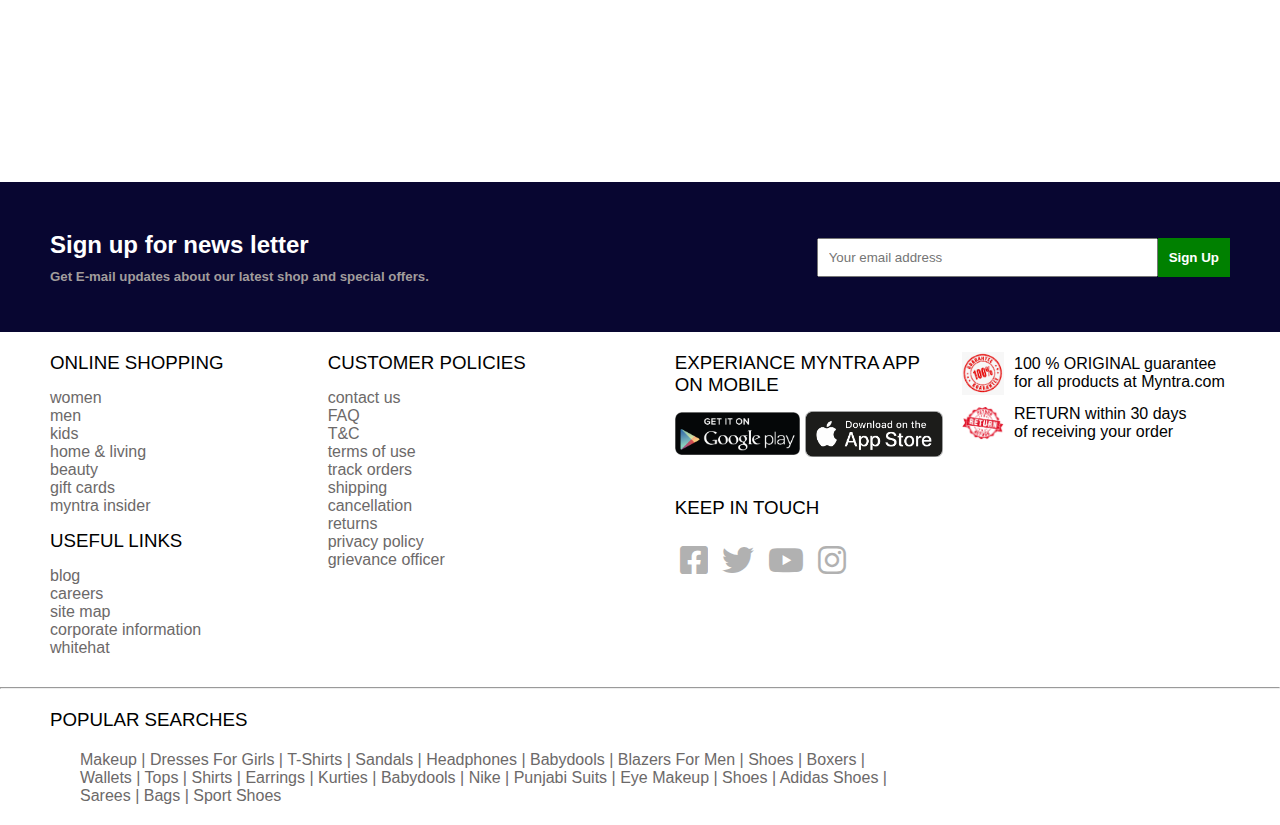
==== commit a5791207: "changes in shop icons" ====
--- a/index.html
+++ b/index.html
@@ -5,13 +5,7 @@
     <meta http-equiv="X-UA-Compatible" content="IE=edge" />
     <meta name="viewport" content="width=device-width, initial-scale=1.0" />
     <title>Document</title>
-    <link
-      rel="stylesheet"
-      href="https://cdnjs.cloudflare.com/ajax/libs/font-awesome/6.2.1/css/all.min.css"
-      integrity="sha512-MV7K8+y+gLIBoVD59lQIYicR65iaqukzvf/nwasF0nqhPay5w/9lJmVM2hMDcnK1OnMGCdVK+iQrJ7lzPJQd1w=="
-      crossorigin="anonymous"
-      referrerpolicy="no-referrer"
-    />
+   <link rel="stylesheet" href="fontaw/all.min.css">
     <link rel="stylesheet" href="style.css" />
   </head>
   <body>
@@ -101,9 +95,8 @@
             </div>
             <h4>Rs.450</h4>
           </div>
-          <a id="shop-icon" href="#"
-            ><i class="fa-duotone fa-cart-shopping"></i
-          ></a>
+          <a id="shop-icon" href=""
+          ><i class="fa-light fa-cart-shopping"></i></a>
         </div>
 
         <div class="items" id="it_1">
@@ -121,8 +114,7 @@
             <h4>Rs.550</h4>
           </div>
           <a id="shop-icon" href=""
-            ><i class="fa-duotone fa-cart-shopping"></i
-          ></a>
+            ><i class="fa-light fa-cart-shopping"></i></a>
         </div>
 
         <div class="items" id="it_1">
--- a/fontaw/all.min.css
+++ b/fontaw/all.min.css
@@ -0,0 +1,9 @@
+/*!
+ * Font Awesome Free 6.3.0 by @fontawesome - https://fontawesome.com
+ * License - https://fontawesome.com/license/free (Icons: CC BY 4.0, Fonts: SIL OFL 1.1, Code: MIT License)
+ * Copyright 2023 Fonticons, Inc.
+ */
+.fa{font-family:var(--fa-style-family,"Font Awesome 6 Free");font-weight:var(--fa-style,900)}.fa,.fa-brands,.fa-classic,.fa-regular,.fa-sharp,.fa-solid,.fab,.far,.fas{-moz-osx-font-smoothing:grayscale;-webkit-font-smoothing:antialiased;display:var(--fa-display,inline-block);font-style:normal;font-variant:normal;line-height:1;text-rendering:auto}.fa-classic,.fa-regular,.fa-solid,.far,.fas{font-family:"Font Awesome 6 Free"}.fa-brands,.fab{font-family:"Font Awesome 6 Brands"}.fa-1x{font-size:1em}.fa-2x{font-size:2em}.fa-3x{font-size:3em}.fa-4x{font-size:4em}.fa-5x{font-size:5em}.fa-6x{font-size:6em}.fa-7x{font-size:7em}.fa-8x{font-size:8em}.fa-9x{font-size:9em}.fa-10x{font-size:10em}.fa-2xs{font-size:.625em;line-height:.1em;vertical-align:.225em}.fa-xs{font-size:.75em;line-height:.08333em;vertical-align:.125em}.fa-sm{font-size:.875em;line-height:.07143em;vertical-align:.05357em}.fa-lg{font-size:1.25em;line-height:.05em;vertical-align:-.075em}.fa-xl{font-size:1.5em;line-height:.04167em;vertical-align:-.125em}.fa-2xl{font-size:2em;line-height:.03125em;vertical-align:-.1875em}.fa-fw{text-align:center;width:1.25em}.fa-ul{list-style-type:none;margin-left:var(--fa-li-margin,2.5em);padding-left:0}.fa-ul>li{position:relative}.fa-li{left:calc(var(--fa-li-width, 2em)*-1);position:absolute;text-align:center;width:var(--fa-li-width,2em);line-height:inherit}.fa-border{border-radius:var(--fa-border-radius,.1em);border:var(--fa-border-width,.08em) var(--fa-border-style,solid) var(--fa-border-color,#eee);padding:var(--fa-border-padding,.2em .25em .15em)}.fa-pull-left{float:left;margin-right:var(--fa-pull-margin,.3em)}.fa-pull-right{float:right;margin-left:var(--fa-pull-margin,.3em)}.fa-beat{-webkit-animation-name:fa-beat;animation-name:fa-beat;-webkit-animation-delay:var(--fa-animation-delay,0s);animation-delay:var(--fa-animation-delay,0s);-webkit-animation-direction:var(--fa-animation-direction,normal);animation-direction:var(--fa-animation-direction,normal);-webkit-animation-duration:var(--fa-animation-duration,1s);animation-duration:var(--fa-animation-duration,1s);-webkit-animation-iteration-count:var(--fa-animation-iteration-count,infinite);animation-iteration-count:var(--fa-animation-iteration-count,infinite);-webkit-animation-timing-function:var(--fa-animation-timing,ease-in-out);animation-timing-function:var(--fa-animation-timing,ease-in-out)}.fa-bounce{-webkit-animation-name:fa-bounce;animation-name:fa-bounce;-webkit-animation-delay:var(--fa-animation-delay,0s);animation-delay:var(--fa-animation-delay,0s);-webkit-animation-direction:var(--fa-animation-direction,normal);animation-direction:var(--fa-animation-direction,normal);-webkit-animation-duration:var(--fa-animation-duration,1s);animation-duration:var(--fa-animation-duration,1s);-webkit-animation-iteration-count:var(--fa-animation-iteration-count,infinite);animation-iteration-count:var(--fa-animation-iteration-count,infinite);-webkit-animation-timing-function:var(--fa-animation-timing,cubic-bezier(.28,.84,.42,1));animation-timing-function:var(--fa-animation-timing,cubic-bezier(.28,.84,.42,1))}.fa-fade{-webkit-animation-name:fa-fade;animation-name:fa-fade;-webkit-animation-iteration-count:var(--fa-animation-iteration-count,infinite);animation-iteration-count:var(--fa-animation-iteration-count,infinite);-webkit-animation-timing-function:var(--fa-animation-timing,cubic-bezier(.4,0,.6,1));animation-timing-function:var(--fa-animation-timing,cubic-bezier(.4,0,.6,1))}.fa-beat-fade,.fa-fade{-webkit-animation-delay:var(--fa-animation-delay,0s);animation-delay:var(--fa-animation-delay,0s);-webkit-animation-direction:var(--fa-animation-direction,normal);animation-direction:var(--fa-animation-direction,normal);-webkit-animation-duration:var(--fa-animation-duration,1s);animation-duration:var(--fa-animation-duration,1s)}.fa-beat-fade{-webkit-animation-name:fa-beat-fade;animation-name:fa-beat-fade;-webkit-animation-iteration-count:var(--fa-animation-iteration-count,infinite);animation-iteration-count:var(--fa-animation-iteration-count,infinite);-webkit-animation-timing-function:var(--fa-animation-timing,cubic-bezier(.4,0,.6,1));animation-timing-function:var(--fa-animation-timing,cubic-bezier(.4,0,.6,1))}.fa-flip{-webkit-animation-name:fa-flip;animation-name:fa-flip;-webkit-animation-delay:var(--fa-animation-delay,0s);animation-delay:var(--fa-animation-delay,0s);-webkit-animation-direction:var(--fa-animation-direction,normal);animation-direction:var(--fa-animation-direction,normal);-webkit-animation-duration:var(--fa-animation-duration,1s);animation-duration:var(--fa-animation-duration,1s);-webkit-animation-iteration-count:var(--fa-animation-iteration-count,infinite);animation-iteration-count:var(--fa-animation-iteration-count,infinite);-webkit-animation-timing-function:var(--fa-animation-timing,ease-in-out);animation-timing-function:var(--fa-animation-timing,ease-in-out)}.fa-shake{-webkit-animation-name:fa-shake;animation-name:fa-shake;-webkit-animation-duration:var(--fa-animation-duration,1s);animation-duration:var(--fa-animation-duration,1s);-webkit-animation-iteration-count:var(--fa-animation-iteration-count,infinite);animation-iteration-count:var(--fa-animation-iteration-count,infinite);-webkit-animation-timing-function:var(--fa-animation-timing,linear);animation-timing-function:var(--fa-animation-timing,linear)}.fa-shake,.fa-spin{-webkit-animation-delay:var(--fa-animation-delay,0s);animation-delay:var(--fa-animation-delay,0s);-webkit-animation-direction:var(--fa-animation-direction,normal);animation-direction:var(--fa-animation-direction,normal)}.fa-spin{-webkit-animation-name:fa-spin;animation-name:fa-spin;-webkit-animation-duration:var(--fa-animation-duration,2s);animation-duration:var(--fa-animation-duration,2s);-webkit-animation-iteration-count:var(--fa-animation-iteration-count,infinite);animation-iteration-count:var(--fa-animation-iteration-count,infinite);-webkit-animation-timing-function:var(--fa-animation-timing,linear);animation-timing-function:var(--fa-animation-timing,linear)}.fa-spin-reverse{--fa-animation-direction:reverse}.fa-pulse,.fa-spin-pulse{-webkit-animation-name:fa-spin;animation-name:fa-spin;-webkit-animation-direction:var(--fa-animation-direction,normal);animation-direction:var(--fa-animation-direction,normal);-webkit-animation-duration:var(--fa-animation-duration,1s);animation-duration:var(--fa-animation-duration,1s);-webkit-animation-iteration-count:var(--fa-animation-iteration-count,infinite);animation-iteration-count:var(--fa-animation-iteration-count,infinite);-webkit-animation-timing-function:var(--fa-animation-timing,steps(8));animation-timing-function:var(--fa-animation-timing,steps(8))}@media (prefers-reduced-motion:reduce){.fa-beat,.fa-beat-fade,.fa-bounce,.fa-fade,.fa-flip,.fa-pulse,.fa-shake,.fa-spin,.fa-spin-pulse{-webkit-animation-delay:-1ms;animation-delay:-1ms;-webkit-animation-duration:1ms;animation-duration:1ms;-webkit-animation-iteration-count:1;animation-iteration-count:1;-webkit-transition-delay:0s;transition-delay:0s;-webkit-transition-duration:0s;transition-duration:0s}}@-webkit-keyframes fa-beat{0%,90%{-webkit-transform:scale(1);transform:scale(1)}45%{-webkit-transform:scale(var(--fa-beat-scale,1.25));transform:scale(var(--fa-beat-scale,1.25))}}@keyframes fa-beat{0%,90%{-webkit-transform:scale(1);transform:scale(1)}45%{-webkit-transform:scale(var(--fa-beat-scale,1.25));transform:scale(var(--fa-beat-scale,1.25))}}@-webkit-keyframes fa-bounce{0%{-webkit-transform:scale(1) translateY(0);transform:scale(1) translateY(0)}10%{-webkit-transform:scale(var(--fa-bounce-start-scale-x,1.1),var(--fa-bounce-start-scale-y,.9)) translateY(0);transform:scale(var(--fa-bounce-start-scale-x,1.1),var(--fa-bounce-start-scale-y,.9)) translateY(0)}30%{-webkit-transform:scale(var(--fa-bounce-jump-scale-x,.9),var(--fa-bounce-jump-scale-y,1.1)) translateY(var(--fa-bounce-height,-.5em));transform:scale(var(--fa-bounce-jump-scale-x,.9),var(--fa-bounce-jump-scale-y,1.1)) translateY(var(--fa-bounce-height,-.5em))}50%{-webkit-transform:scale(var(--fa-bounce-land-scale-x,1.05),var(--fa-bounce-land-scale-y,.95)) translateY(0);transform:scale(var(--fa-bounce-land-scale-x,1.05),var(--fa-bounce-land-scale-y,.95)) translateY(0)}57%{-webkit-transform:scale(1) translateY(var(--fa-bounce-rebound,-.125em));transform:scale(1) translateY(var(--fa-bounce-rebound,-.125em))}64%{-webkit-transform:scale(1) translateY(0);transform:scale(1) translateY(0)}to{-webkit-transform:scale(1) translateY(0);transform:scale(1) translateY(0)}}@keyframes fa-bounce{0%{-webkit-transform:scale(1) translateY(0);transform:scale(1) translateY(0)}10%{-webkit-transform:scale(var(--fa-bounce-start-scale-x,1.1),var(--fa-bounce-start-scale-y,.9)) translateY(0);transform:scale(var(--fa-bounce-start-scale-x,1.1),var(--fa-bounce-start-scale-y,.9)) translateY(0)}30%{-webkit-transform:scale(var(--fa-bounce-jump-scale-x,.9),var(--fa-bounce-jump-scale-y,1.1)) translateY(var(--fa-bounce-height,-.5em));transform:scale(var(--fa-bounce-jump-scale-x,.9),var(--fa-bounce-jump-scale-y,1.1)) translateY(var(--fa-bounce-height,-.5em))}50%{-webkit-transform:scale(var(--fa-bounce-land-scale-x,1.05),var(--fa-bounce-land-scale-y,.95)) translateY(0);transform:scale(var(--fa-bounce-land-scale-x,1.05),var(--fa-bounce-land-scale-y,.95)) translateY(0)}57%{-webkit-transform:scale(1) translateY(var(--fa-bounce-rebound,-.125em));transform:scale(1) translateY(var(--fa-bounce-rebound,-.125em))}64%{-webkit-transform:scale(1) translateY(0);transform:scale(1) translateY(0)}to{-webkit-transform:scale(1) translateY(0);transform:scale(1) translateY(0)}}@-webkit-keyframes fa-fade{50%{opacity:var(--fa-fade-opacity,.4)}}@keyframes fa-fade{50%{opacity:var(--fa-fade-opacity,.4)}}@-webkit-keyframes fa-beat-fade{0%,to{opacity:var(--fa-beat-fade-opacity,.4);-webkit-transform:scale(1);transform:scale(1)}50%{opacity:1;-webkit-transform:scale(var(--fa-beat-fade-scale,1.125));transform:scale(var(--fa-beat-fade-scale,1.125))}}@keyframes fa-beat-fade{0%,to{opacity:var(--fa-beat-fade-opacity,.4);-webkit-transform:scale(1);transform:scale(1)}50%{opacity:1;-webkit-transform:scale(var(--fa-beat-fade-scale,1.125));transform:scale(var(--fa-beat-fade-scale,1.125))}}@-webkit-keyframes fa-flip{50%{-webkit-transform:rotate3d(var(--fa-flip-x,0),var(--fa-flip-y,1),var(--fa-flip-z,0),var(--fa-flip-angle,-180deg));transform:rotate3d(var(--fa-flip-x,0),var(--fa-flip-y,1),var(--fa-flip-z,0),var(--fa-flip-angle,-180deg))}}@keyframes fa-flip{50%{-webkit-transform:rotate3d(var(--fa-flip-x,0),var(--fa-flip-y,1),var(--fa-flip-z,0),var(--fa-flip-angle,-180deg));transform:rotate3d(var(--fa-flip-x,0),var(--fa-flip-y,1),var(--fa-flip-z,0),var(--fa-flip-angle,-180deg))}}@-webkit-keyframes fa-shake{0%{-webkit-transform:rotate(-15deg);transform:rotate(-15deg)}4%{-webkit-transform:rotate(15deg);transform:rotate(15deg)}8%,24%{-webkit-transform:rotate(-18deg);transform:rotate(-18deg)}12%,28%{-webkit-transform:rotate(18deg);transform:rotate(18deg)}16%{-webkit-transform:rotate(-22deg);transform:rotate(-22deg)}20%{-webkit-transform:rotate(22deg);transform:rotate(22deg)}32%{-webkit-transform:rotate(-12deg);transform:rotate(-12deg)}36%{-webkit-transform:rotate(12deg);transform:rotate(12deg)}40%,to{-webkit-transform:rotate(0deg);transform:rotate(0deg)}}@keyframes fa-shake{0%{-webkit-transform:rotate(-15deg);transform:rotate(-15deg)}4%{-webkit-transform:rotate(15deg);transform:rotate(15deg)}8%,24%{-webkit-transform:rotate(-18deg);transform:rotate(-18deg)}12%,28%{-webkit-transform:rotate(18deg);transform:rotate(18deg)}16%{-webkit-transform:rotate(-22deg);transform:rotate(-22deg)}20%{-webkit-transform:rotate(22deg);transform:rotate(22deg)}32%{-webkit-transform:rotate(-12deg);transform:rotate(-12deg)}36%{-webkit-transform:rotate(12deg);transform:rotate(12deg)}40%,to{-webkit-transform:rotate(0deg);transform:rotate(0deg)}}@-webkit-keyframes fa-spin{0%{-webkit-transform:rotate(0deg);transform:rotate(0deg)}to{-webkit-transform:rotate(1turn);transform:rotate(1turn)}}@keyframes fa-spin{0%{-webkit-transform:rotate(0deg);transform:rotate(0deg)}to{-webkit-transform:rotate(1turn);transform:rotate(1turn)}}.fa-rotate-90{-webkit-transform:rotate(90deg);transform:rotate(90deg)}.fa-rotate-180{-webkit-transform:rotate(180deg);transform:rotate(180deg)}.fa-rotate-270{-webkit-transform:rotate(270deg);transform:rotate(270deg)}.fa-flip-horizontal{-webkit-transform:scaleX(-1);transform:scaleX(-1)}.fa-flip-vertical{-webkit-transform:scaleY(-1);transform:scaleY(-1)}.fa-flip-both,.fa-flip-horizontal.fa-flip-vertical{-webkit-transform:scale(-1);transform:scale(-1)}.fa-rotate-by{-webkit-transform:rotate(var(--fa-rotate-angle,none));transform:rotate(var(--fa-rotate-angle,none))}.fa-stack{display:inline-block;height:2em;line-height:2em;position:relative;vertical-align:middle;width:2.5em}.fa-stack-1x,.fa-stack-2x{left:0;position:absolute;text-align:center;width:100%;z-index:var(--fa-stack-z-index,auto)}.fa-stack-1x{line-height:inherit}.fa-stack-2x{font-size:2em}.fa-inverse{color:var(--fa-inverse,#fff)}
+
+.fa-0:before{content:"\30"}.fa-1:before{content:"\31"}.fa-2:before{content:"\32"}.fa-3:before{content:"\33"}.fa-4:before{content:"\34"}.fa-5:before{content:"\35"}.fa-6:before{content:"\36"}.fa-7:before{content:"\37"}.fa-8:before{content:"\38"}.fa-9:before{content:"\39"}.fa-fill-drip:before{content:"\f576"}.fa-arrows-to-circle:before{content:"\e4bd"}.fa-chevron-circle-right:before,.fa-circle-chevron-right:before{content:"\f138"}.fa-at:before{content:"\40"}.fa-trash-alt:before,.fa-trash-can:before{content:"\f2ed"}.fa-text-height:before{content:"\f034"}.fa-user-times:before,.fa-user-xmark:before{content:"\f235"}.fa-stethoscope:before{content:"\f0f1"}.fa-comment-alt:before,.fa-message:before{content:"\f27a"}.fa-info:before{content:"\f129"}.fa-compress-alt:before,.fa-down-left-and-up-right-to-center:before{content:"\f422"}.fa-explosion:before{content:"\e4e9"}.fa-file-alt:before,.fa-file-lines:before,.fa-file-text:before{content:"\f15c"}.fa-wave-square:before{content:"\f83e"}.fa-ring:before{content:"\f70b"}.fa-building-un:before{content:"\e4d9"}.fa-dice-three:before{content:"\f527"}.fa-calendar-alt:before,.fa-calendar-days:before{content:"\f073"}.fa-anchor-circle-check:before{content:"\e4aa"}.fa-building-circle-arrow-right:before{content:"\e4d1"}.fa-volleyball-ball:before,.fa-volleyball:before{content:"\f45f"}.fa-arrows-up-to-line:before{content:"\e4c2"}.fa-sort-desc:before,.fa-sort-down:before{content:"\f0dd"}.fa-circle-minus:before,.fa-minus-circle:before{content:"\f056"}.fa-door-open:before{content:"\f52b"}.fa-right-from-bracket:before,.fa-sign-out-alt:before{content:"\f2f5"}.fa-atom:before{content:"\f5d2"}.fa-soap:before{content:"\e06e"}.fa-heart-music-camera-bolt:before,.fa-icons:before{content:"\f86d"}.fa-microphone-alt-slash:before,.fa-microphone-lines-slash:before{content:"\f539"}.fa-bridge-circle-check:before{content:"\e4c9"}.fa-pump-medical:before{content:"\e06a"}.fa-fingerprint:before{content:"\f577"}.fa-hand-point-right:before{content:"\f0a4"}.fa-magnifying-glass-location:before,.fa-search-location:before{content:"\f689"}.fa-forward-step:before,.fa-step-forward:before{content:"\f051"}.fa-face-smile-beam:before,.fa-smile-beam:before{content:"\f5b8"}.fa-flag-checkered:before{content:"\f11e"}.fa-football-ball:before,.fa-football:before{content:"\f44e"}.fa-school-circle-exclamation:before{content:"\e56c"}.fa-crop:before{content:"\f125"}.fa-angle-double-down:before,.fa-angles-down:before{content:"\f103"}.fa-users-rectangle:before{content:"\e594"}.fa-people-roof:before{content:"\e537"}.fa-people-line:before{content:"\e534"}.fa-beer-mug-empty:before,.fa-beer:before{content:"\f0fc"}.fa-diagram-predecessor:before{content:"\e477"}.fa-arrow-up-long:before,.fa-long-arrow-up:before{content:"\f176"}.fa-burn:before,.fa-fire-flame-simple:before{content:"\f46a"}.fa-male:before,.fa-person:before{content:"\f183"}.fa-laptop:before{content:"\f109"}.fa-file-csv:before{content:"\f6dd"}.fa-menorah:before{content:"\f676"}.fa-truck-plane:before{content:"\e58f"}.fa-record-vinyl:before{content:"\f8d9"}.fa-face-grin-stars:before,.fa-grin-stars:before{content:"\f587"}.fa-bong:before{content:"\f55c"}.fa-pastafarianism:before,.fa-spaghetti-monster-flying:before{content:"\f67b"}.fa-arrow-down-up-across-line:before{content:"\e4af"}.fa-spoon:before,.fa-utensil-spoon:before{content:"\f2e5"}.fa-jar-wheat:before{content:"\e517"}.fa-envelopes-bulk:before,.fa-mail-bulk:before{content:"\f674"}.fa-file-circle-exclamation:before{content:"\e4eb"}.fa-circle-h:before,.fa-hospital-symbol:before{content:"\f47e"}.fa-pager:before{content:"\f815"}.fa-address-book:before,.fa-contact-book:before{content:"\f2b9"}.fa-strikethrough:before{content:"\f0cc"}.fa-k:before{content:"\4b"}.fa-landmark-flag:before{content:"\e51c"}.fa-pencil-alt:before,.fa-pencil:before{content:"\f303"}.fa-backward:before{content:"\f04a"}.fa-caret-right:before{content:"\f0da"}.fa-comments:before{content:"\f086"}.fa-file-clipboard:before,.fa-paste:before{content:"\f0ea"}.fa-code-pull-request:before{content:"\e13c"}.fa-clipboard-list:before{content:"\f46d"}.fa-truck-loading:before,.fa-truck-ramp-box:before{content:"\f4de"}.fa-user-check:before{content:"\f4fc"}.fa-vial-virus:before{content:"\e597"}.fa-sheet-plastic:before{content:"\e571"}.fa-blog:before{content:"\f781"}.fa-user-ninja:before{content:"\f504"}.fa-person-arrow-up-from-line:before{content:"\e539"}.fa-scroll-torah:before,.fa-torah:before{content:"\f6a0"}.fa-broom-ball:before,.fa-quidditch-broom-ball:before,.fa-quidditch:before{content:"\f458"}.fa-toggle-off:before{content:"\f204"}.fa-archive:before,.fa-box-archive:before{content:"\f187"}.fa-person-drowning:before{content:"\e545"}.fa-arrow-down-9-1:before,.fa-sort-numeric-desc:before,.fa-sort-numeric-down-alt:before{content:"\f886"}.fa-face-grin-tongue-squint:before,.fa-grin-tongue-squint:before{content:"\f58a"}.fa-spray-can:before{content:"\f5bd"}.fa-truck-monster:before{content:"\f63b"}.fa-w:before{content:"\57"}.fa-earth-africa:before,.fa-globe-africa:before{content:"\f57c"}.fa-rainbow:before{content:"\f75b"}.fa-circle-notch:before{content:"\f1ce"}.fa-tablet-alt:before,.fa-tablet-screen-button:before{content:"\f3fa"}.fa-paw:before{content:"\f1b0"}.fa-cloud:before{content:"\f0c2"}.fa-trowel-bricks:before{content:"\e58a"}.fa-face-flushed:before,.fa-flushed:before{content:"\f579"}.fa-hospital-user:before{content:"\f80d"}.fa-tent-arrow-left-right:before{content:"\e57f"}.fa-gavel:before,.fa-legal:before{content:"\f0e3"}.fa-binoculars:before{content:"\f1e5"}.fa-microphone-slash:before{content:"\f131"}.fa-box-tissue:before{content:"\e05b"}.fa-motorcycle:before{content:"\f21c"}.fa-bell-concierge:before,.fa-concierge-bell:before{content:"\f562"}.fa-pen-ruler:before,.fa-pencil-ruler:before{content:"\f5ae"}.fa-people-arrows-left-right:before,.fa-people-arrows:before{content:"\e068"}.fa-mars-and-venus-burst:before{content:"\e523"}.fa-caret-square-right:before,.fa-square-caret-right:before{content:"\f152"}.fa-cut:before,.fa-scissors:before{content:"\f0c4"}.fa-sun-plant-wilt:before{content:"\e57a"}.fa-toilets-portable:before{content:"\e584"}.fa-hockey-puck:before{content:"\f453"}.fa-table:before{content:"\f0ce"}.fa-magnifying-glass-arrow-right:before{content:"\e521"}.fa-digital-tachograph:before,.fa-tachograph-digital:before{content:"\f566"}.fa-users-slash:before{content:"\e073"}.fa-clover:before{content:"\e139"}.fa-mail-reply:before,.fa-reply:before{content:"\f3e5"}.fa-star-and-crescent:before{content:"\f699"}.fa-house-fire:before{content:"\e50c"}.fa-minus-square:before,.fa-square-minus:before{content:"\f146"}.fa-helicopter:before{content:"\f533"}.fa-compass:before{content:"\f14e"}.fa-caret-square-down:before,.fa-square-caret-down:before{content:"\f150"}.fa-file-circle-question:before{content:"\e4ef"}.fa-laptop-code:before{content:"\f5fc"}.fa-swatchbook:before{content:"\f5c3"}.fa-prescription-bottle:before{content:"\f485"}.fa-bars:before,.fa-navicon:before{content:"\f0c9"}.fa-people-group:before{content:"\e533"}.fa-hourglass-3:before,.fa-hourglass-end:before{content:"\f253"}.fa-heart-broken:before,.fa-heart-crack:before{content:"\f7a9"}.fa-external-link-square-alt:before,.fa-square-up-right:before{content:"\f360"}.fa-face-kiss-beam:before,.fa-kiss-beam:before{content:"\f597"}.fa-film:before{content:"\f008"}.fa-ruler-horizontal:before{content:"\f547"}.fa-people-robbery:before{content:"\e536"}.fa-lightbulb:before{content:"\f0eb"}.fa-caret-left:before{content:"\f0d9"}.fa-circle-exclamation:before,.fa-exclamation-circle:before{content:"\f06a"}.fa-school-circle-xmark:before{content:"\e56d"}.fa-arrow-right-from-bracket:before,.fa-sign-out:before{content:"\f08b"}.fa-chevron-circle-down:before,.fa-circle-chevron-down:before{content:"\f13a"}.fa-unlock-alt:before,.fa-unlock-keyhole:before{content:"\f13e"}.fa-cloud-showers-heavy:before{content:"\f740"}.fa-headphones-alt:before,.fa-headphones-simple:before{content:"\f58f"}.fa-sitemap:before{content:"\f0e8"}.fa-circle-dollar-to-slot:before,.fa-donate:before{content:"\f4b9"}.fa-memory:before{content:"\f538"}.fa-road-spikes:before{content:"\e568"}.fa-fire-burner:before{content:"\e4f1"}.fa-flag:before{content:"\f024"}.fa-hanukiah:before{content:"\f6e6"}.fa-feather:before{content:"\f52d"}.fa-volume-down:before,.fa-volume-low:before{content:"\f027"}.fa-comment-slash:before{content:"\f4b3"}.fa-cloud-sun-rain:before{content:"\f743"}.fa-compress:before{content:"\f066"}.fa-wheat-alt:before,.fa-wheat-awn:before{content:"\e2cd"}.fa-ankh:before{content:"\f644"}.fa-hands-holding-child:before{content:"\e4fa"}.fa-asterisk:before{content:"\2a"}.fa-check-square:before,.fa-square-check:before{content:"\f14a"}.fa-peseta-sign:before{content:"\e221"}.fa-header:before,.fa-heading:before{content:"\f1dc"}.fa-ghost:before{content:"\f6e2"}.fa-list-squares:before,.fa-list:before{content:"\f03a"}.fa-phone-square-alt:before,.fa-square-phone-flip:before{content:"\f87b"}.fa-cart-plus:before{content:"\f217"}.fa-gamepad:before{content:"\f11b"}.fa-circle-dot:before,.fa-dot-circle:before{content:"\f192"}.fa-dizzy:before,.fa-face-dizzy:before{content:"\f567"}.fa-egg:before{content:"\f7fb"}.fa-house-medical-circle-xmark:before{content:"\e513"}.fa-campground:before{content:"\f6bb"}.fa-folder-plus:before{content:"\f65e"}.fa-futbol-ball:before,.fa-futbol:before,.fa-soccer-ball:before{content:"\f1e3"}.fa-paint-brush:before,.fa-paintbrush:before{content:"\f1fc"}.fa-lock:before{content:"\f023"}.fa-gas-pump:before{content:"\f52f"}.fa-hot-tub-person:before,.fa-hot-tub:before{content:"\f593"}.fa-map-location:before,.fa-map-marked:before{content:"\f59f"}.fa-house-flood-water:before{content:"\e50e"}.fa-tree:before{content:"\f1bb"}.fa-bridge-lock:before{content:"\e4cc"}.fa-sack-dollar:before{content:"\f81d"}.fa-edit:before,.fa-pen-to-square:before{content:"\f044"}.fa-car-side:before{content:"\f5e4"}.fa-share-alt:before,.fa-share-nodes:before{content:"\f1e0"}.fa-heart-circle-minus:before{content:"\e4ff"}.fa-hourglass-2:before,.fa-hourglass-half:before{content:"\f252"}.fa-microscope:before{content:"\f610"}.fa-sink:before{content:"\e06d"}.fa-bag-shopping:before,.fa-shopping-bag:before{content:"\f290"}.fa-arrow-down-z-a:before,.fa-sort-alpha-desc:before,.fa-sort-alpha-down-alt:before{content:"\f881"}.fa-mitten:before{content:"\f7b5"}.fa-person-rays:before{content:"\e54d"}.fa-users:before{content:"\f0c0"}.fa-eye-slash:before{content:"\f070"}.fa-flask-vial:before{content:"\e4f3"}.fa-hand-paper:before,.fa-hand:before{content:"\f256"}.fa-om:before{content:"\f679"}.fa-worm:before{content:"\e599"}.fa-house-circle-xmark:before{content:"\e50b"}.fa-plug:before{content:"\f1e6"}.fa-chevron-up:before{content:"\f077"}.fa-hand-spock:before{content:"\f259"}.fa-stopwatch:before{content:"\f2f2"}.fa-face-kiss:before,.fa-kiss:before{content:"\f596"}.fa-bridge-circle-xmark:before{content:"\e4cb"}.fa-face-grin-tongue:before,.fa-grin-tongue:before{content:"\f589"}.fa-chess-bishop:before{content:"\f43a"}.fa-face-grin-wink:before,.fa-grin-wink:before{content:"\f58c"}.fa-deaf:before,.fa-deafness:before,.fa-ear-deaf:before,.fa-hard-of-hearing:before{content:"\f2a4"}.fa-road-circle-check:before{content:"\e564"}.fa-dice-five:before{content:"\f523"}.fa-rss-square:before,.fa-square-rss:before{content:"\f143"}.fa-land-mine-on:before{content:"\e51b"}.fa-i-cursor:before{content:"\f246"}.fa-stamp:before{content:"\f5bf"}.fa-stairs:before{content:"\e289"}.fa-i:before{content:"\49"}.fa-hryvnia-sign:before,.fa-hryvnia:before{content:"\f6f2"}.fa-pills:before{content:"\f484"}.fa-face-grin-wide:before,.fa-grin-alt:before{content:"\f581"}.fa-tooth:before{content:"\f5c9"}.fa-v:before{content:"\56"}.fa-bangladeshi-taka-sign:before{content:"\e2e6"}.fa-bicycle:before{content:"\f206"}.fa-rod-asclepius:before,.fa-rod-snake:before,.fa-staff-aesculapius:before,.fa-staff-snake:before{content:"\e579"}.fa-head-side-cough-slash:before{content:"\e062"}.fa-ambulance:before,.fa-truck-medical:before{content:"\f0f9"}.fa-wheat-awn-circle-exclamation:before{content:"\e598"}.fa-snowman:before{content:"\f7d0"}.fa-mortar-pestle:before{content:"\f5a7"}.fa-road-barrier:before{content:"\e562"}.fa-school:before{content:"\f549"}.fa-igloo:before{content:"\f7ae"}.fa-joint:before{content:"\f595"}.fa-angle-right:before{content:"\f105"}.fa-horse:before{content:"\f6f0"}.fa-q:before{content:"\51"}.fa-g:before{content:"\47"}.fa-notes-medical:before{content:"\f481"}.fa-temperature-2:before,.fa-temperature-half:before,.fa-thermometer-2:before,.fa-thermometer-half:before{content:"\f2c9"}.fa-dong-sign:before{content:"\e169"}.fa-capsules:before{content:"\f46b"}.fa-poo-bolt:before,.fa-poo-storm:before{content:"\f75a"}.fa-face-frown-open:before,.fa-frown-open:before{content:"\f57a"}.fa-hand-point-up:before{content:"\f0a6"}.fa-money-bill:before{content:"\f0d6"}.fa-bookmark:before{content:"\f02e"}.fa-align-justify:before{content:"\f039"}.fa-umbrella-beach:before{content:"\f5ca"}.fa-helmet-un:before{content:"\e503"}.fa-bullseye:before{content:"\f140"}.fa-bacon:before{content:"\f7e5"}.fa-hand-point-down:before{content:"\f0a7"}.fa-arrow-up-from-bracket:before{content:"\e09a"}.fa-folder-blank:before,.fa-folder:before{content:"\f07b"}.fa-file-medical-alt:before,.fa-file-waveform:before{content:"\f478"}.fa-radiation:before{content:"\f7b9"}.fa-chart-simple:before{content:"\e473"}.fa-mars-stroke:before{content:"\f229"}.fa-vial:before{content:"\f492"}.fa-dashboard:before,.fa-gauge-med:before,.fa-gauge:before,.fa-tachometer-alt-average:before{content:"\f624"}.fa-magic-wand-sparkles:before,.fa-wand-magic-sparkles:before{content:"\e2ca"}.fa-e:before{content:"\45"}.fa-pen-alt:before,.fa-pen-clip:before{content:"\f305"}.fa-bridge-circle-exclamation:before{content:"\e4ca"}.fa-user:before{content:"\f007"}.fa-school-circle-check:before{content:"\e56b"}.fa-dumpster:before{content:"\f793"}.fa-shuttle-van:before,.fa-van-shuttle:before{content:"\f5b6"}.fa-building-user:before{content:"\e4da"}.fa-caret-square-left:before,.fa-square-caret-left:before{content:"\f191"}.fa-highlighter:before{content:"\f591"}.fa-key:before{content:"\f084"}.fa-bullhorn:before{content:"\f0a1"}.fa-globe:before{content:"\f0ac"}.fa-synagogue:before{content:"\f69b"}.fa-person-half-dress:before{content:"\e548"}.fa-road-bridge:before{content:"\e563"}.fa-location-arrow:before{content:"\f124"}.fa-c:before{content:"\43"}.fa-tablet-button:before{content:"\f10a"}.fa-building-lock:before{content:"\e4d6"}.fa-pizza-slice:before{content:"\f818"}.fa-money-bill-wave:before{content:"\f53a"}.fa-area-chart:before,.fa-chart-area:before{content:"\f1fe"}.fa-house-flag:before{content:"\e50d"}.fa-person-circle-minus:before{content:"\e540"}.fa-ban:before,.fa-cancel:before{content:"\f05e"}.fa-camera-rotate:before{content:"\e0d8"}.fa-air-freshener:before,.fa-spray-can-sparkles:before{content:"\f5d0"}.fa-star:before{content:"\f005"}.fa-repeat:before{content:"\f363"}.fa-cross:before{content:"\f654"}.fa-box:before{content:"\f466"}.fa-venus-mars:before{content:"\f228"}.fa-arrow-pointer:before,.fa-mouse-pointer:before{content:"\f245"}.fa-expand-arrows-alt:before,.fa-maximize:before{content:"\f31e"}.fa-charging-station:before{content:"\f5e7"}.fa-shapes:before,.fa-triangle-circle-square:before{content:"\f61f"}.fa-random:before,.fa-shuffle:before{content:"\f074"}.fa-person-running:before,.fa-running:before{content:"\f70c"}.fa-mobile-retro:before{content:"\e527"}.fa-grip-lines-vertical:before{content:"\f7a5"}.fa-spider:before{content:"\f717"}.fa-hands-bound:before{content:"\e4f9"}.fa-file-invoice-dollar:before{content:"\f571"}.fa-plane-circle-exclamation:before{content:"\e556"}.fa-x-ray:before{content:"\f497"}.fa-spell-check:before{content:"\f891"}.fa-slash:before{content:"\f715"}.fa-computer-mouse:before,.fa-mouse:before{content:"\f8cc"}.fa-arrow-right-to-bracket:before,.fa-sign-in:before{content:"\f090"}.fa-shop-slash:before,.fa-store-alt-slash:before{content:"\e070"}.fa-server:before{content:"\f233"}.fa-virus-covid-slash:before{content:"\e4a9"}.fa-shop-lock:before{content:"\e4a5"}.fa-hourglass-1:before,.fa-hourglass-start:before{content:"\f251"}.fa-blender-phone:before{content:"\f6b6"}.fa-building-wheat:before{content:"\e4db"}.fa-person-breastfeeding:before{content:"\e53a"}.fa-right-to-bracket:before,.fa-sign-in-alt:before{content:"\f2f6"}.fa-venus:before{content:"\f221"}.fa-passport:before{content:"\f5ab"}.fa-heart-pulse:before,.fa-heartbeat:before{content:"\f21e"}.fa-people-carry-box:before,.fa-people-carry:before{content:"\f4ce"}.fa-temperature-high:before{content:"\f769"}.fa-microchip:before{content:"\f2db"}.fa-crown:before{content:"\f521"}.fa-weight-hanging:before{content:"\f5cd"}.fa-xmarks-lines:before{content:"\e59a"}.fa-file-prescription:before{content:"\f572"}.fa-weight-scale:before,.fa-weight:before{content:"\f496"}.fa-user-friends:before,.fa-user-group:before{content:"\f500"}.fa-arrow-up-a-z:before,.fa-sort-alpha-up:before{content:"\f15e"}.fa-chess-knight:before{content:"\f441"}.fa-face-laugh-squint:before,.fa-laugh-squint:before{content:"\f59b"}.fa-wheelchair:before{content:"\f193"}.fa-arrow-circle-up:before,.fa-circle-arrow-up:before{content:"\f0aa"}.fa-toggle-on:before{content:"\f205"}.fa-person-walking:before,.fa-walking:before{content:"\f554"}.fa-l:before{content:"\4c"}.fa-fire:before{content:"\f06d"}.fa-bed-pulse:before,.fa-procedures:before{content:"\f487"}.fa-shuttle-space:before,.fa-space-shuttle:before{content:"\f197"}.fa-face-laugh:before,.fa-laugh:before{content:"\f599"}.fa-folder-open:before{content:"\f07c"}.fa-heart-circle-plus:before{content:"\e500"}.fa-code-fork:before{content:"\e13b"}.fa-city:before{content:"\f64f"}.fa-microphone-alt:before,.fa-microphone-lines:before{content:"\f3c9"}.fa-pepper-hot:before{content:"\f816"}.fa-unlock:before{content:"\f09c"}.fa-colon-sign:before{content:"\e140"}.fa-headset:before{content:"\f590"}.fa-store-slash:before{content:"\e071"}.fa-road-circle-xmark:before{content:"\e566"}.fa-user-minus:before{content:"\f503"}.fa-mars-stroke-up:before,.fa-mars-stroke-v:before{content:"\f22a"}.fa-champagne-glasses:before,.fa-glass-cheers:before{content:"\f79f"}.fa-clipboard:before{content:"\f328"}.fa-house-circle-exclamation:before{content:"\e50a"}.fa-file-arrow-up:before,.fa-file-upload:before{content:"\f574"}.fa-wifi-3:before,.fa-wifi-strong:before,.fa-wifi:before{content:"\f1eb"}.fa-bath:before,.fa-bathtub:before{content:"\f2cd"}.fa-underline:before{content:"\f0cd"}.fa-user-edit:before,.fa-user-pen:before{content:"\f4ff"}.fa-signature:before{content:"\f5b7"}.fa-stroopwafel:before{content:"\f551"}.fa-bold:before{content:"\f032"}.fa-anchor-lock:before{content:"\e4ad"}.fa-building-ngo:before{content:"\e4d7"}.fa-manat-sign:before{content:"\e1d5"}.fa-not-equal:before{content:"\f53e"}.fa-border-style:before,.fa-border-top-left:before{content:"\f853"}.fa-map-location-dot:before,.fa-map-marked-alt:before{content:"\f5a0"}.fa-jedi:before{content:"\f669"}.fa-poll:before,.fa-square-poll-vertical:before{content:"\f681"}.fa-mug-hot:before{content:"\f7b6"}.fa-battery-car:before,.fa-car-battery:before{content:"\f5df"}.fa-gift:before{content:"\f06b"}.fa-dice-two:before{content:"\f528"}.fa-chess-queen:before{content:"\f445"}.fa-glasses:before{content:"\f530"}.fa-chess-board:before{content:"\f43c"}.fa-building-circle-check:before{content:"\e4d2"}.fa-person-chalkboard:before{content:"\e53d"}.fa-mars-stroke-h:before,.fa-mars-stroke-right:before{content:"\f22b"}.fa-hand-back-fist:before,.fa-hand-rock:before{content:"\f255"}.fa-caret-square-up:before,.fa-square-caret-up:before{content:"\f151"}.fa-cloud-showers-water:before{content:"\e4e4"}.fa-bar-chart:before,.fa-chart-bar:before{content:"\f080"}.fa-hands-bubbles:before,.fa-hands-wash:before{content:"\e05e"}.fa-less-than-equal:before{content:"\f537"}.fa-train:before{content:"\f238"}.fa-eye-low-vision:before,.fa-low-vision:before{content:"\f2a8"}.fa-crow:before{content:"\f520"}.fa-sailboat:before{content:"\e445"}.fa-window-restore:before{content:"\f2d2"}.fa-plus-square:before,.fa-square-plus:before{content:"\f0fe"}.fa-torii-gate:before{content:"\f6a1"}.fa-frog:before{content:"\f52e"}.fa-bucket:before{content:"\e4cf"}.fa-image:before{content:"\f03e"}.fa-microphone:before{content:"\f130"}.fa-cow:before{content:"\f6c8"}.fa-caret-up:before{content:"\f0d8"}.fa-screwdriver:before{content:"\f54a"}.fa-folder-closed:before{content:"\e185"}.fa-house-tsunami:before{content:"\e515"}.fa-square-nfi:before{content:"\e576"}.fa-arrow-up-from-ground-water:before{content:"\e4b5"}.fa-glass-martini-alt:before,.fa-martini-glass:before{content:"\f57b"}.fa-rotate-back:before,.fa-rotate-backward:before,.fa-rotate-left:before,.fa-undo-alt:before{content:"\f2ea"}.fa-columns:before,.fa-table-columns:before{content:"\f0db"}.fa-lemon:before{content:"\f094"}.fa-head-side-mask:before{content:"\e063"}.fa-handshake:before{content:"\f2b5"}.fa-gem:before{content:"\f3a5"}.fa-dolly-box:before,.fa-dolly:before{content:"\f472"}.fa-smoking:before{content:"\f48d"}.fa-compress-arrows-alt:before,.fa-minimize:before{content:"\f78c"}.fa-monument:before{content:"\f5a6"}.fa-snowplow:before{content:"\f7d2"}.fa-angle-double-right:before,.fa-angles-right:before{content:"\f101"}.fa-cannabis:before{content:"\f55f"}.fa-circle-play:before,.fa-play-circle:before{content:"\f144"}.fa-tablets:before{content:"\f490"}.fa-ethernet:before{content:"\f796"}.fa-eur:before,.fa-euro-sign:before,.fa-euro:before{content:"\f153"}.fa-chair:before{content:"\f6c0"}.fa-check-circle:before,.fa-circle-check:before{content:"\f058"}.fa-circle-stop:before,.fa-stop-circle:before{content:"\f28d"}.fa-compass-drafting:before,.fa-drafting-compass:before{content:"\f568"}.fa-plate-wheat:before{content:"\e55a"}.fa-icicles:before{content:"\f7ad"}.fa-person-shelter:before{content:"\e54f"}.fa-neuter:before{content:"\f22c"}.fa-id-badge:before{content:"\f2c1"}.fa-marker:before{content:"\f5a1"}.fa-face-laugh-beam:before,.fa-laugh-beam:before{content:"\f59a"}.fa-helicopter-symbol:before{content:"\e502"}.fa-universal-access:before{content:"\f29a"}.fa-chevron-circle-up:before,.fa-circle-chevron-up:before{content:"\f139"}.fa-lari-sign:before{content:"\e1c8"}.fa-volcano:before{content:"\f770"}.fa-person-walking-dashed-line-arrow-right:before{content:"\e553"}.fa-gbp:before,.fa-pound-sign:before,.fa-sterling-sign:before{content:"\f154"}.fa-viruses:before{content:"\e076"}.fa-square-person-confined:before{content:"\e577"}.fa-user-tie:before{content:"\f508"}.fa-arrow-down-long:before,.fa-long-arrow-down:before{content:"\f175"}.fa-tent-arrow-down-to-line:before{content:"\e57e"}.fa-certificate:before{content:"\f0a3"}.fa-mail-reply-all:before,.fa-reply-all:before{content:"\f122"}.fa-suitcase:before{content:"\f0f2"}.fa-person-skating:before,.fa-skating:before{content:"\f7c5"}.fa-filter-circle-dollar:before,.fa-funnel-dollar:before{content:"\f662"}.fa-camera-retro:before{content:"\f083"}.fa-arrow-circle-down:before,.fa-circle-arrow-down:before{content:"\f0ab"}.fa-arrow-right-to-file:before,.fa-file-import:before{content:"\f56f"}.fa-external-link-square:before,.fa-square-arrow-up-right:before{content:"\f14c"}.fa-box-open:before{content:"\f49e"}.fa-scroll:before{content:"\f70e"}.fa-spa:before{content:"\f5bb"}.fa-location-pin-lock:before{content:"\e51f"}.fa-pause:before{content:"\f04c"}.fa-hill-avalanche:before{content:"\e507"}.fa-temperature-0:before,.fa-temperature-empty:before,.fa-thermometer-0:before,.fa-thermometer-empty:before{content:"\f2cb"}.fa-bomb:before{content:"\f1e2"}.fa-registered:before{content:"\f25d"}.fa-address-card:before,.fa-contact-card:before,.fa-vcard:before{content:"\f2bb"}.fa-balance-scale-right:before,.fa-scale-unbalanced-flip:before{content:"\f516"}.fa-subscript:before{content:"\f12c"}.fa-diamond-turn-right:before,.fa-directions:before{content:"\f5eb"}.fa-burst:before{content:"\e4dc"}.fa-house-laptop:before,.fa-laptop-house:before{content:"\e066"}.fa-face-tired:before,.fa-tired:before{content:"\f5c8"}.fa-money-bills:before{content:"\e1f3"}.fa-smog:before{content:"\f75f"}.fa-crutch:before{content:"\f7f7"}.fa-cloud-arrow-up:before,.fa-cloud-upload-alt:before,.fa-cloud-upload:before{content:"\f0ee"}.fa-palette:before{content:"\f53f"}.fa-arrows-turn-right:before{content:"\e4c0"}.fa-vest:before{content:"\e085"}.fa-ferry:before{content:"\e4ea"}.fa-arrows-down-to-people:before{content:"\e4b9"}.fa-seedling:before,.fa-sprout:before{content:"\f4d8"}.fa-arrows-alt-h:before,.fa-left-right:before{content:"\f337"}.fa-boxes-packing:before{content:"\e4c7"}.fa-arrow-circle-left:before,.fa-circle-arrow-left:before{content:"\f0a8"}.fa-group-arrows-rotate:before{content:"\e4f6"}.fa-bowl-food:before{content:"\e4c6"}.fa-candy-cane:before{content:"\f786"}.fa-arrow-down-wide-short:before,.fa-sort-amount-asc:before,.fa-sort-amount-down:before{content:"\f160"}.fa-cloud-bolt:before,.fa-thunderstorm:before{content:"\f76c"}.fa-remove-format:before,.fa-text-slash:before{content:"\f87d"}.fa-face-smile-wink:before,.fa-smile-wink:before{content:"\f4da"}.fa-file-word:before{content:"\f1c2"}.fa-file-powerpoint:before{content:"\f1c4"}.fa-arrows-h:before,.fa-arrows-left-right:before{content:"\f07e"}.fa-house-lock:before{content:"\e510"}.fa-cloud-arrow-down:before,.fa-cloud-download-alt:before,.fa-cloud-download:before{content:"\f0ed"}.fa-children:before{content:"\e4e1"}.fa-blackboard:before,.fa-chalkboard:before{content:"\f51b"}.fa-user-alt-slash:before,.fa-user-large-slash:before{content:"\f4fa"}.fa-envelope-open:before{content:"\f2b6"}.fa-handshake-alt-slash:before,.fa-handshake-simple-slash:before{content:"\e05f"}.fa-mattress-pillow:before{content:"\e525"}.fa-guarani-sign:before{content:"\e19a"}.fa-arrows-rotate:before,.fa-refresh:before,.fa-sync:before{content:"\f021"}.fa-fire-extinguisher:before{content:"\f134"}.fa-cruzeiro-sign:before{content:"\e152"}.fa-greater-than-equal:before{content:"\f532"}.fa-shield-alt:before,.fa-shield-halved:before{content:"\f3ed"}.fa-atlas:before,.fa-book-atlas:before{content:"\f558"}.fa-virus:before{content:"\e074"}.fa-envelope-circle-check:before{content:"\e4e8"}.fa-layer-group:before{content:"\f5fd"}.fa-arrows-to-dot:before{content:"\e4be"}.fa-archway:before{content:"\f557"}.fa-heart-circle-check:before{content:"\e4fd"}.fa-house-chimney-crack:before,.fa-house-damage:before{content:"\f6f1"}.fa-file-archive:before,.fa-file-zipper:before{content:"\f1c6"}.fa-square:before{content:"\f0c8"}.fa-glass-martini:before,.fa-martini-glass-empty:before{content:"\f000"}.fa-couch:before{content:"\f4b8"}.fa-cedi-sign:before{content:"\e0df"}.fa-italic:before{content:"\f033"}.fa-church:before{content:"\f51d"}.fa-comments-dollar:before{content:"\f653"}.fa-democrat:before{content:"\f747"}.fa-z:before{content:"\5a"}.fa-person-skiing:before,.fa-skiing:before{content:"\f7c9"}.fa-road-lock:before{content:"\e567"}.fa-a:before{content:"\41"}.fa-temperature-arrow-down:before,.fa-temperature-down:before{content:"\e03f"}.fa-feather-alt:before,.fa-feather-pointed:before{content:"\f56b"}.fa-p:before{content:"\50"}.fa-snowflake:before{content:"\f2dc"}.fa-newspaper:before{content:"\f1ea"}.fa-ad:before,.fa-rectangle-ad:before{content:"\f641"}.fa-arrow-circle-right:before,.fa-circle-arrow-right:before{content:"\f0a9"}.fa-filter-circle-xmark:before{content:"\e17b"}.fa-locust:before{content:"\e520"}.fa-sort:before,.fa-unsorted:before{content:"\f0dc"}.fa-list-1-2:before,.fa-list-numeric:before,.fa-list-ol:before{content:"\f0cb"}.fa-person-dress-burst:before{content:"\e544"}.fa-money-check-alt:before,.fa-money-check-dollar:before{content:"\f53d"}.fa-vector-square:before{content:"\f5cb"}.fa-bread-slice:before{content:"\f7ec"}.fa-language:before{content:"\f1ab"}.fa-face-kiss-wink-heart:before,.fa-kiss-wink-heart:before{content:"\f598"}.fa-filter:before{content:"\f0b0"}.fa-question:before{content:"\3f"}.fa-file-signature:before{content:"\f573"}.fa-arrows-alt:before,.fa-up-down-left-right:before{content:"\f0b2"}.fa-house-chimney-user:before{content:"\e065"}.fa-hand-holding-heart:before{content:"\f4be"}.fa-puzzle-piece:before{content:"\f12e"}.fa-money-check:before{content:"\f53c"}.fa-star-half-alt:before,.fa-star-half-stroke:before{content:"\f5c0"}.fa-code:before{content:"\f121"}.fa-glass-whiskey:before,.fa-whiskey-glass:before{content:"\f7a0"}.fa-building-circle-exclamation:before{content:"\e4d3"}.fa-magnifying-glass-chart:before{content:"\e522"}.fa-arrow-up-right-from-square:before,.fa-external-link:before{content:"\f08e"}.fa-cubes-stacked:before{content:"\e4e6"}.fa-krw:before,.fa-won-sign:before,.fa-won:before{content:"\f159"}.fa-virus-covid:before{content:"\e4a8"}.fa-austral-sign:before{content:"\e0a9"}.fa-f:before{content:"\46"}.fa-leaf:before{content:"\f06c"}.fa-road:before{content:"\f018"}.fa-cab:before,.fa-taxi:before{content:"\f1ba"}.fa-person-circle-plus:before{content:"\e541"}.fa-chart-pie:before,.fa-pie-chart:before{content:"\f200"}.fa-bolt-lightning:before{content:"\e0b7"}.fa-sack-xmark:before{content:"\e56a"}.fa-file-excel:before{content:"\f1c3"}.fa-file-contract:before{content:"\f56c"}.fa-fish-fins:before{content:"\e4f2"}.fa-building-flag:before{content:"\e4d5"}.fa-face-grin-beam:before,.fa-grin-beam:before{content:"\f582"}.fa-object-ungroup:before{content:"\f248"}.fa-poop:before{content:"\f619"}.fa-location-pin:before,.fa-map-marker:before{content:"\f041"}.fa-kaaba:before{content:"\f66b"}.fa-toilet-paper:before{content:"\f71e"}.fa-hard-hat:before,.fa-hat-hard:before,.fa-helmet-safety:before{content:"\f807"}.fa-eject:before{content:"\f052"}.fa-arrow-alt-circle-right:before,.fa-circle-right:before{content:"\f35a"}.fa-plane-circle-check:before{content:"\e555"}.fa-face-rolling-eyes:before,.fa-meh-rolling-eyes:before{content:"\f5a5"}.fa-object-group:before{content:"\f247"}.fa-chart-line:before,.fa-line-chart:before{content:"\f201"}.fa-mask-ventilator:before{content:"\e524"}.fa-arrow-right:before{content:"\f061"}.fa-map-signs:before,.fa-signs-post:before{content:"\f277"}.fa-cash-register:before{content:"\f788"}.fa-person-circle-question:before{content:"\e542"}.fa-h:before{content:"\48"}.fa-tarp:before{content:"\e57b"}.fa-screwdriver-wrench:before,.fa-tools:before{content:"\f7d9"}.fa-arrows-to-eye:before{content:"\e4bf"}.fa-plug-circle-bolt:before{content:"\e55b"}.fa-heart:before{content:"\f004"}.fa-mars-and-venus:before{content:"\f224"}.fa-home-user:before,.fa-house-user:before{content:"\e1b0"}.fa-dumpster-fire:before{content:"\f794"}.fa-house-crack:before{content:"\e3b1"}.fa-cocktail:before,.fa-martini-glass-citrus:before{content:"\f561"}.fa-face-surprise:before,.fa-surprise:before{content:"\f5c2"}.fa-bottle-water:before{content:"\e4c5"}.fa-circle-pause:before,.fa-pause-circle:before{content:"\f28b"}.fa-toilet-paper-slash:before{content:"\e072"}.fa-apple-alt:before,.fa-apple-whole:before{content:"\f5d1"}.fa-kitchen-set:before{content:"\e51a"}.fa-r:before{content:"\52"}.fa-temperature-1:before,.fa-temperature-quarter:before,.fa-thermometer-1:before,.fa-thermometer-quarter:before{content:"\f2ca"}.fa-cube:before{content:"\f1b2"}.fa-bitcoin-sign:before{content:"\e0b4"}.fa-shield-dog:before{content:"\e573"}.fa-solar-panel:before{content:"\f5ba"}.fa-lock-open:before{content:"\f3c1"}.fa-elevator:before{content:"\e16d"}.fa-money-bill-transfer:before{content:"\e528"}.fa-money-bill-trend-up:before{content:"\e529"}.fa-house-flood-water-circle-arrow-right:before{content:"\e50f"}.fa-poll-h:before,.fa-square-poll-horizontal:before{content:"\f682"}.fa-circle:before{content:"\f111"}.fa-backward-fast:before,.fa-fast-backward:before{content:"\f049"}.fa-recycle:before{content:"\f1b8"}.fa-user-astronaut:before{content:"\f4fb"}.fa-plane-slash:before{content:"\e069"}.fa-trademark:before{content:"\f25c"}.fa-basketball-ball:before,.fa-basketball:before{content:"\f434"}.fa-satellite-dish:before{content:"\f7c0"}.fa-arrow-alt-circle-up:before,.fa-circle-up:before{content:"\f35b"}.fa-mobile-alt:before,.fa-mobile-screen-button:before{content:"\f3cd"}.fa-volume-high:before,.fa-volume-up:before{content:"\f028"}.fa-users-rays:before{content:"\e593"}.fa-wallet:before{content:"\f555"}.fa-clipboard-check:before{content:"\f46c"}.fa-file-audio:before{content:"\f1c7"}.fa-burger:before,.fa-hamburger:before{content:"\f805"}.fa-wrench:before{content:"\f0ad"}.fa-bugs:before{content:"\e4d0"}.fa-rupee-sign:before,.fa-rupee:before{content:"\f156"}.fa-file-image:before{content:"\f1c5"}.fa-circle-question:before,.fa-question-circle:before{content:"\f059"}.fa-plane-departure:before{content:"\f5b0"}.fa-handshake-slash:before{content:"\e060"}.fa-book-bookmark:before{content:"\e0bb"}.fa-code-branch:before{content:"\f126"}.fa-hat-cowboy:before{content:"\f8c0"}.fa-bridge:before{content:"\e4c8"}.fa-phone-alt:before,.fa-phone-flip:before{content:"\f879"}.fa-truck-front:before{content:"\e2b7"}.fa-cat:before{content:"\f6be"}.fa-anchor-circle-exclamation:before{content:"\e4ab"}.fa-truck-field:before{content:"\e58d"}.fa-route:before{content:"\f4d7"}.fa-clipboard-question:before{content:"\e4e3"}.fa-panorama:before{content:"\e209"}.fa-comment-medical:before{content:"\f7f5"}.fa-teeth-open:before{content:"\f62f"}.fa-file-circle-minus:before{content:"\e4ed"}.fa-tags:before{content:"\f02c"}.fa-wine-glass:before{content:"\f4e3"}.fa-fast-forward:before,.fa-forward-fast:before{content:"\f050"}.fa-face-meh-blank:before,.fa-meh-blank:before{content:"\f5a4"}.fa-parking:before,.fa-square-parking:before{content:"\f540"}.fa-house-signal:before{content:"\e012"}.fa-bars-progress:before,.fa-tasks-alt:before{content:"\f828"}.fa-faucet-drip:before{content:"\e006"}.fa-cart-flatbed:before,.fa-dolly-flatbed:before{content:"\f474"}.fa-ban-smoking:before,.fa-smoking-ban:before{content:"\f54d"}.fa-terminal:before{content:"\f120"}.fa-mobile-button:before{content:"\f10b"}.fa-house-medical-flag:before{content:"\e514"}.fa-basket-shopping:before,.fa-shopping-basket:before{content:"\f291"}.fa-tape:before{content:"\f4db"}.fa-bus-alt:before,.fa-bus-simple:before{content:"\f55e"}.fa-eye:before{content:"\f06e"}.fa-face-sad-cry:before,.fa-sad-cry:before{content:"\f5b3"}.fa-audio-description:before{content:"\f29e"}.fa-person-military-to-person:before{content:"\e54c"}.fa-file-shield:before{content:"\e4f0"}.fa-user-slash:before{content:"\f506"}.fa-pen:before{content:"\f304"}.fa-tower-observation:before{content:"\e586"}.fa-file-code:before{content:"\f1c9"}.fa-signal-5:before,.fa-signal-perfect:before,.fa-signal:before{content:"\f012"}.fa-bus:before{content:"\f207"}.fa-heart-circle-xmark:before{content:"\e501"}.fa-home-lg:before,.fa-house-chimney:before{content:"\e3af"}.fa-window-maximize:before{content:"\f2d0"}.fa-face-frown:before,.fa-frown:before{content:"\f119"}.fa-prescription:before{content:"\f5b1"}.fa-shop:before,.fa-store-alt:before{content:"\f54f"}.fa-floppy-disk:before,.fa-save:before{content:"\f0c7"}.fa-vihara:before{content:"\f6a7"}.fa-balance-scale-left:before,.fa-scale-unbalanced:before{content:"\f515"}.fa-sort-asc:before,.fa-sort-up:before{content:"\f0de"}.fa-comment-dots:before,.fa-commenting:before{content:"\f4ad"}.fa-plant-wilt:before{content:"\e5aa"}.fa-diamond:before{content:"\f219"}.fa-face-grin-squint:before,.fa-grin-squint:before{content:"\f585"}.fa-hand-holding-dollar:before,.fa-hand-holding-usd:before{content:"\f4c0"}.fa-bacterium:before{content:"\e05a"}.fa-hand-pointer:before{content:"\f25a"}.fa-drum-steelpan:before{content:"\f56a"}.fa-hand-scissors:before{content:"\f257"}.fa-hands-praying:before,.fa-praying-hands:before{content:"\f684"}.fa-arrow-right-rotate:before,.fa-arrow-rotate-forward:before,.fa-arrow-rotate-right:before,.fa-redo:before{content:"\f01e"}.fa-biohazard:before{content:"\f780"}.fa-location-crosshairs:before,.fa-location:before{content:"\f601"}.fa-mars-double:before{content:"\f227"}.fa-child-dress:before{content:"\e59c"}.fa-users-between-lines:before{content:"\e591"}.fa-lungs-virus:before{content:"\e067"}.fa-face-grin-tears:before,.fa-grin-tears:before{content:"\f588"}.fa-phone:before{content:"\f095"}.fa-calendar-times:before,.fa-calendar-xmark:before{content:"\f273"}.fa-child-reaching:before{content:"\e59d"}.fa-head-side-virus:before{content:"\e064"}.fa-user-cog:before,.fa-user-gear:before{content:"\f4fe"}.fa-arrow-up-1-9:before,.fa-sort-numeric-up:before{content:"\f163"}.fa-door-closed:before{content:"\f52a"}.fa-shield-virus:before{content:"\e06c"}.fa-dice-six:before{content:"\f526"}.fa-mosquito-net:before{content:"\e52c"}.fa-bridge-water:before{content:"\e4ce"}.fa-person-booth:before{content:"\f756"}.fa-text-width:before{content:"\f035"}.fa-hat-wizard:before{content:"\f6e8"}.fa-pen-fancy:before{content:"\f5ac"}.fa-digging:before,.fa-person-digging:before{content:"\f85e"}.fa-trash:before{content:"\f1f8"}.fa-gauge-simple-med:before,.fa-gauge-simple:before,.fa-tachometer-average:before{content:"\f629"}.fa-book-medical:before{content:"\f7e6"}.fa-poo:before{content:"\f2fe"}.fa-quote-right-alt:before,.fa-quote-right:before{content:"\f10e"}.fa-shirt:before,.fa-t-shirt:before,.fa-tshirt:before{content:"\f553"}.fa-cubes:before{content:"\f1b3"}.fa-divide:before{content:"\f529"}.fa-tenge-sign:before,.fa-tenge:before{content:"\f7d7"}.fa-headphones:before{content:"\f025"}.fa-hands-holding:before{content:"\f4c2"}.fa-hands-clapping:before{content:"\e1a8"}.fa-republican:before{content:"\f75e"}.fa-arrow-left:before{content:"\f060"}.fa-person-circle-xmark:before{content:"\e543"}.fa-ruler:before{content:"\f545"}.fa-align-left:before{content:"\f036"}.fa-dice-d6:before{content:"\f6d1"}.fa-restroom:before{content:"\f7bd"}.fa-j:before{content:"\4a"}.fa-users-viewfinder:before{content:"\e595"}.fa-file-video:before{content:"\f1c8"}.fa-external-link-alt:before,.fa-up-right-from-square:before{content:"\f35d"}.fa-table-cells:before,.fa-th:before{content:"\f00a"}.fa-file-pdf:before{content:"\f1c1"}.fa-bible:before,.fa-book-bible:before{content:"\f647"}.fa-o:before{content:"\4f"}.fa-medkit:before,.fa-suitcase-medical:before{content:"\f0fa"}.fa-user-secret:before{content:"\f21b"}.fa-otter:before{content:"\f700"}.fa-female:before,.fa-person-dress:before{content:"\f182"}.fa-comment-dollar:before{content:"\f651"}.fa-briefcase-clock:before,.fa-business-time:before{content:"\f64a"}.fa-table-cells-large:before,.fa-th-large:before{content:"\f009"}.fa-book-tanakh:before,.fa-tanakh:before{content:"\f827"}.fa-phone-volume:before,.fa-volume-control-phone:before{content:"\f2a0"}.fa-hat-cowboy-side:before{content:"\f8c1"}.fa-clipboard-user:before{content:"\f7f3"}.fa-child:before{content:"\f1ae"}.fa-lira-sign:before{content:"\f195"}.fa-satellite:before{content:"\f7bf"}.fa-plane-lock:before{content:"\e558"}.fa-tag:before{content:"\f02b"}.fa-comment:before{content:"\f075"}.fa-birthday-cake:before,.fa-cake-candles:before,.fa-cake:before{content:"\f1fd"}.fa-envelope:before{content:"\f0e0"}.fa-angle-double-up:before,.fa-angles-up:before{content:"\f102"}.fa-paperclip:before{content:"\f0c6"}.fa-arrow-right-to-city:before{content:"\e4b3"}.fa-ribbon:before{content:"\f4d6"}.fa-lungs:before{content:"\f604"}.fa-arrow-up-9-1:before,.fa-sort-numeric-up-alt:before{content:"\f887"}.fa-litecoin-sign:before{content:"\e1d3"}.fa-border-none:before{content:"\f850"}.fa-circle-nodes:before{content:"\e4e2"}.fa-parachute-box:before{content:"\f4cd"}.fa-indent:before{content:"\f03c"}.fa-truck-field-un:before{content:"\e58e"}.fa-hourglass-empty:before,.fa-hourglass:before{content:"\f254"}.fa-mountain:before{content:"\f6fc"}.fa-user-doctor:before,.fa-user-md:before{content:"\f0f0"}.fa-circle-info:before,.fa-info-circle:before{content:"\f05a"}.fa-cloud-meatball:before{content:"\f73b"}.fa-camera-alt:before,.fa-camera:before{content:"\f030"}.fa-square-virus:before{content:"\e578"}.fa-meteor:before{content:"\f753"}.fa-car-on:before{content:"\e4dd"}.fa-sleigh:before{content:"\f7cc"}.fa-arrow-down-1-9:before,.fa-sort-numeric-asc:before,.fa-sort-numeric-down:before{content:"\f162"}.fa-hand-holding-droplet:before,.fa-hand-holding-water:before{content:"\f4c1"}.fa-water:before{content:"\f773"}.fa-calendar-check:before{content:"\f274"}.fa-braille:before{content:"\f2a1"}.fa-prescription-bottle-alt:before,.fa-prescription-bottle-medical:before{content:"\f486"}.fa-landmark:before{content:"\f66f"}.fa-truck:before{content:"\f0d1"}.fa-crosshairs:before{content:"\f05b"}.fa-person-cane:before{content:"\e53c"}.fa-tent:before{content:"\e57d"}.fa-vest-patches:before{content:"\e086"}.fa-check-double:before{content:"\f560"}.fa-arrow-down-a-z:before,.fa-sort-alpha-asc:before,.fa-sort-alpha-down:before{content:"\f15d"}.fa-money-bill-wheat:before{content:"\e52a"}.fa-cookie:before{content:"\f563"}.fa-arrow-left-rotate:before,.fa-arrow-rotate-back:before,.fa-arrow-rotate-backward:before,.fa-arrow-rotate-left:before,.fa-undo:before{content:"\f0e2"}.fa-hard-drive:before,.fa-hdd:before{content:"\f0a0"}.fa-face-grin-squint-tears:before,.fa-grin-squint-tears:before{content:"\f586"}.fa-dumbbell:before{content:"\f44b"}.fa-list-alt:before,.fa-rectangle-list:before{content:"\f022"}.fa-tarp-droplet:before{content:"\e57c"}.fa-house-medical-circle-check:before{content:"\e511"}.fa-person-skiing-nordic:before,.fa-skiing-nordic:before{content:"\f7ca"}.fa-calendar-plus:before{content:"\f271"}.fa-plane-arrival:before{content:"\f5af"}.fa-arrow-alt-circle-left:before,.fa-circle-left:before{content:"\f359"}.fa-subway:before,.fa-train-subway:before{content:"\f239"}.fa-chart-gantt:before{content:"\e0e4"}.fa-indian-rupee-sign:before,.fa-indian-rupee:before,.fa-inr:before{content:"\e1bc"}.fa-crop-alt:before,.fa-crop-simple:before{content:"\f565"}.fa-money-bill-1:before,.fa-money-bill-alt:before{content:"\f3d1"}.fa-left-long:before,.fa-long-arrow-alt-left:before{content:"\f30a"}.fa-dna:before{content:"\f471"}.fa-virus-slash:before{content:"\e075"}.fa-minus:before,.fa-subtract:before{content:"\f068"}.fa-chess:before{content:"\f439"}.fa-arrow-left-long:before,.fa-long-arrow-left:before{content:"\f177"}.fa-plug-circle-check:before{content:"\e55c"}.fa-street-view:before{content:"\f21d"}.fa-franc-sign:before{content:"\e18f"}.fa-volume-off:before{content:"\f026"}.fa-american-sign-language-interpreting:before,.fa-asl-interpreting:before,.fa-hands-american-sign-language-interpreting:before,.fa-hands-asl-interpreting:before{content:"\f2a3"}.fa-cog:before,.fa-gear:before{content:"\f013"}.fa-droplet-slash:before,.fa-tint-slash:before{content:"\f5c7"}.fa-mosque:before{content:"\f678"}.fa-mosquito:before{content:"\e52b"}.fa-star-of-david:before{content:"\f69a"}.fa-person-military-rifle:before{content:"\e54b"}.fa-cart-shopping:before,.fa-shopping-cart:before{content:"\f07a"}.fa-vials:before{content:"\f493"}.fa-plug-circle-plus:before{content:"\e55f"}.fa-place-of-worship:before{content:"\f67f"}.fa-grip-vertical:before{content:"\f58e"}.fa-arrow-turn-up:before,.fa-level-up:before{content:"\f148"}.fa-u:before{content:"\55"}.fa-square-root-alt:before,.fa-square-root-variable:before{content:"\f698"}.fa-clock-four:before,.fa-clock:before{content:"\f017"}.fa-backward-step:before,.fa-step-backward:before{content:"\f048"}.fa-pallet:before{content:"\f482"}.fa-faucet:before{content:"\e005"}.fa-baseball-bat-ball:before{content:"\f432"}.fa-s:before{content:"\53"}.fa-timeline:before{content:"\e29c"}.fa-keyboard:before{content:"\f11c"}.fa-caret-down:before{content:"\f0d7"}.fa-clinic-medical:before,.fa-house-chimney-medical:before{content:"\f7f2"}.fa-temperature-3:before,.fa-temperature-three-quarters:before,.fa-thermometer-3:before,.fa-thermometer-three-quarters:before{content:"\f2c8"}.fa-mobile-android-alt:before,.fa-mobile-screen:before{content:"\f3cf"}.fa-plane-up:before{content:"\e22d"}.fa-piggy-bank:before{content:"\f4d3"}.fa-battery-3:before,.fa-battery-half:before{content:"\f242"}.fa-mountain-city:before{content:"\e52e"}.fa-coins:before{content:"\f51e"}.fa-khanda:before{content:"\f66d"}.fa-sliders-h:before,.fa-sliders:before{content:"\f1de"}.fa-folder-tree:before{content:"\f802"}.fa-network-wired:before{content:"\f6ff"}.fa-map-pin:before{content:"\f276"}.fa-hamsa:before{content:"\f665"}.fa-cent-sign:before{content:"\e3f5"}.fa-flask:before{content:"\f0c3"}.fa-person-pregnant:before{content:"\e31e"}.fa-wand-sparkles:before{content:"\f72b"}.fa-ellipsis-v:before,.fa-ellipsis-vertical:before{content:"\f142"}.fa-ticket:before{content:"\f145"}.fa-power-off:before{content:"\f011"}.fa-long-arrow-alt-right:before,.fa-right-long:before{content:"\f30b"}.fa-flag-usa:before{content:"\f74d"}.fa-laptop-file:before{content:"\e51d"}.fa-teletype:before,.fa-tty:before{content:"\f1e4"}.fa-diagram-next:before{content:"\e476"}.fa-person-rifle:before{content:"\e54e"}.fa-house-medical-circle-exclamation:before{content:"\e512"}.fa-closed-captioning:before{content:"\f20a"}.fa-hiking:before,.fa-person-hiking:before{content:"\f6ec"}.fa-venus-double:before{content:"\f226"}.fa-images:before{content:"\f302"}.fa-calculator:before{content:"\f1ec"}.fa-people-pulling:before{content:"\e535"}.fa-n:before{content:"\4e"}.fa-cable-car:before,.fa-tram:before{content:"\f7da"}.fa-cloud-rain:before{content:"\f73d"}.fa-building-circle-xmark:before{content:"\e4d4"}.fa-ship:before{content:"\f21a"}.fa-arrows-down-to-line:before{content:"\e4b8"}.fa-download:before{content:"\f019"}.fa-face-grin:before,.fa-grin:before{content:"\f580"}.fa-backspace:before,.fa-delete-left:before{content:"\f55a"}.fa-eye-dropper-empty:before,.fa-eye-dropper:before,.fa-eyedropper:before{content:"\f1fb"}.fa-file-circle-check:before{content:"\e5a0"}.fa-forward:before{content:"\f04e"}.fa-mobile-android:before,.fa-mobile-phone:before,.fa-mobile:before{content:"\f3ce"}.fa-face-meh:before,.fa-meh:before{content:"\f11a"}.fa-align-center:before{content:"\f037"}.fa-book-dead:before,.fa-book-skull:before{content:"\f6b7"}.fa-drivers-license:before,.fa-id-card:before{content:"\f2c2"}.fa-dedent:before,.fa-outdent:before{content:"\f03b"}.fa-heart-circle-exclamation:before{content:"\e4fe"}.fa-home-alt:before,.fa-home-lg-alt:before,.fa-home:before,.fa-house:before{content:"\f015"}.fa-calendar-week:before{content:"\f784"}.fa-laptop-medical:before{content:"\f812"}.fa-b:before{content:"\42"}.fa-file-medical:before{content:"\f477"}.fa-dice-one:before{content:"\f525"}.fa-kiwi-bird:before{content:"\f535"}.fa-arrow-right-arrow-left:before,.fa-exchange:before{content:"\f0ec"}.fa-redo-alt:before,.fa-rotate-forward:before,.fa-rotate-right:before{content:"\f2f9"}.fa-cutlery:before,.fa-utensils:before{content:"\f2e7"}.fa-arrow-up-wide-short:before,.fa-sort-amount-up:before{content:"\f161"}.fa-mill-sign:before{content:"\e1ed"}.fa-bowl-rice:before{content:"\e2eb"}.fa-skull:before{content:"\f54c"}.fa-broadcast-tower:before,.fa-tower-broadcast:before{content:"\f519"}.fa-truck-pickup:before{content:"\f63c"}.fa-long-arrow-alt-up:before,.fa-up-long:before{content:"\f30c"}.fa-stop:before{content:"\f04d"}.fa-code-merge:before{content:"\f387"}.fa-upload:before{content:"\f093"}.fa-hurricane:before{content:"\f751"}.fa-mound:before{content:"\e52d"}.fa-toilet-portable:before{content:"\e583"}.fa-compact-disc:before{content:"\f51f"}.fa-file-arrow-down:before,.fa-file-download:before{content:"\f56d"}.fa-caravan:before{content:"\f8ff"}.fa-shield-cat:before{content:"\e572"}.fa-bolt:before,.fa-zap:before{content:"\f0e7"}.fa-glass-water:before{content:"\e4f4"}.fa-oil-well:before{content:"\e532"}.fa-vault:before{content:"\e2c5"}.fa-mars:before{content:"\f222"}.fa-toilet:before{content:"\f7d8"}.fa-plane-circle-xmark:before{content:"\e557"}.fa-cny:before,.fa-jpy:before,.fa-rmb:before,.fa-yen-sign:before,.fa-yen:before{content:"\f157"}.fa-rouble:before,.fa-rub:before,.fa-ruble-sign:before,.fa-ruble:before{content:"\f158"}.fa-sun:before{content:"\f185"}.fa-guitar:before{content:"\f7a6"}.fa-face-laugh-wink:before,.fa-laugh-wink:before{content:"\f59c"}.fa-horse-head:before{content:"\f7ab"}.fa-bore-hole:before{content:"\e4c3"}.fa-industry:before{content:"\f275"}.fa-arrow-alt-circle-down:before,.fa-circle-down:before{content:"\f358"}.fa-arrows-turn-to-dots:before{content:"\e4c1"}.fa-florin-sign:before{content:"\e184"}.fa-arrow-down-short-wide:before,.fa-sort-amount-desc:before,.fa-sort-amount-down-alt:before{content:"\f884"}.fa-less-than:before{content:"\3c"}.fa-angle-down:before{content:"\f107"}.fa-car-tunnel:before{content:"\e4de"}.fa-head-side-cough:before{content:"\e061"}.fa-grip-lines:before{content:"\f7a4"}.fa-thumbs-down:before{content:"\f165"}.fa-user-lock:before{content:"\f502"}.fa-arrow-right-long:before,.fa-long-arrow-right:before{content:"\f178"}.fa-anchor-circle-xmark:before{content:"\e4ac"}.fa-ellipsis-h:before,.fa-ellipsis:before{content:"\f141"}.fa-chess-pawn:before{content:"\f443"}.fa-first-aid:before,.fa-kit-medical:before{content:"\f479"}.fa-person-through-window:before{content:"\e5a9"}.fa-toolbox:before{content:"\f552"}.fa-hands-holding-circle:before{content:"\e4fb"}.fa-bug:before{content:"\f188"}.fa-credit-card-alt:before,.fa-credit-card:before{content:"\f09d"}.fa-automobile:before,.fa-car:before{content:"\f1b9"}.fa-hand-holding-hand:before{content:"\e4f7"}.fa-book-open-reader:before,.fa-book-reader:before{content:"\f5da"}.fa-mountain-sun:before{content:"\e52f"}.fa-arrows-left-right-to-line:before{content:"\e4ba"}.fa-dice-d20:before{content:"\f6cf"}.fa-truck-droplet:before{content:"\e58c"}.fa-file-circle-xmark:before{content:"\e5a1"}.fa-temperature-arrow-up:before,.fa-temperature-up:before{content:"\e040"}.fa-medal:before{content:"\f5a2"}.fa-bed:before{content:"\f236"}.fa-h-square:before,.fa-square-h:before{content:"\f0fd"}.fa-podcast:before{content:"\f2ce"}.fa-temperature-4:before,.fa-temperature-full:before,.fa-thermometer-4:before,.fa-thermometer-full:before{content:"\f2c7"}.fa-bell:before{content:"\f0f3"}.fa-superscript:before{content:"\f12b"}.fa-plug-circle-xmark:before{content:"\e560"}.fa-star-of-life:before{content:"\f621"}.fa-phone-slash:before{content:"\f3dd"}.fa-paint-roller:before{content:"\f5aa"}.fa-hands-helping:before,.fa-handshake-angle:before{content:"\f4c4"}.fa-location-dot:before,.fa-map-marker-alt:before{content:"\f3c5"}.fa-file:before{content:"\f15b"}.fa-greater-than:before{content:"\3e"}.fa-person-swimming:before,.fa-swimmer:before{content:"\f5c4"}.fa-arrow-down:before{content:"\f063"}.fa-droplet:before,.fa-tint:before{content:"\f043"}.fa-eraser:before{content:"\f12d"}.fa-earth-america:before,.fa-earth-americas:before,.fa-earth:before,.fa-globe-americas:before{content:"\f57d"}.fa-person-burst:before{content:"\e53b"}.fa-dove:before{content:"\f4ba"}.fa-battery-0:before,.fa-battery-empty:before{content:"\f244"}.fa-socks:before{content:"\f696"}.fa-inbox:before{content:"\f01c"}.fa-section:before{content:"\e447"}.fa-gauge-high:before,.fa-tachometer-alt-fast:before,.fa-tachometer-alt:before{content:"\f625"}.fa-envelope-open-text:before{content:"\f658"}.fa-hospital-alt:before,.fa-hospital-wide:before,.fa-hospital:before{content:"\f0f8"}.fa-wine-bottle:before{content:"\f72f"}.fa-chess-rook:before{content:"\f447"}.fa-bars-staggered:before,.fa-reorder:before,.fa-stream:before{content:"\f550"}.fa-dharmachakra:before{content:"\f655"}.fa-hotdog:before{content:"\f80f"}.fa-blind:before,.fa-person-walking-with-cane:before{content:"\f29d"}.fa-drum:before{content:"\f569"}.fa-ice-cream:before{content:"\f810"}.fa-heart-circle-bolt:before{content:"\e4fc"}.fa-fax:before{content:"\f1ac"}.fa-paragraph:before{content:"\f1dd"}.fa-check-to-slot:before,.fa-vote-yea:before{content:"\f772"}.fa-star-half:before{content:"\f089"}.fa-boxes-alt:before,.fa-boxes-stacked:before,.fa-boxes:before{content:"\f468"}.fa-chain:before,.fa-link:before{content:"\f0c1"}.fa-assistive-listening-systems:before,.fa-ear-listen:before{content:"\f2a2"}.fa-tree-city:before{content:"\e587"}.fa-play:before{content:"\f04b"}.fa-font:before{content:"\f031"}.fa-rupiah-sign:before{content:"\e23d"}.fa-magnifying-glass:before,.fa-search:before{content:"\f002"}.fa-ping-pong-paddle-ball:before,.fa-table-tennis-paddle-ball:before,.fa-table-tennis:before{content:"\f45d"}.fa-diagnoses:before,.fa-person-dots-from-line:before{content:"\f470"}.fa-trash-can-arrow-up:before,.fa-trash-restore-alt:before{content:"\f82a"}.fa-naira-sign:before{content:"\e1f6"}.fa-cart-arrow-down:before{content:"\f218"}.fa-walkie-talkie:before{content:"\f8ef"}.fa-file-edit:before,.fa-file-pen:before{content:"\f31c"}.fa-receipt:before{content:"\f543"}.fa-pen-square:before,.fa-pencil-square:before,.fa-square-pen:before{content:"\f14b"}.fa-suitcase-rolling:before{content:"\f5c1"}.fa-person-circle-exclamation:before{content:"\e53f"}.fa-chevron-down:before{content:"\f078"}.fa-battery-5:before,.fa-battery-full:before,.fa-battery:before{content:"\f240"}.fa-skull-crossbones:before{content:"\f714"}.fa-code-compare:before{content:"\e13a"}.fa-list-dots:before,.fa-list-ul:before{content:"\f0ca"}.fa-school-lock:before{content:"\e56f"}.fa-tower-cell:before{content:"\e585"}.fa-down-long:before,.fa-long-arrow-alt-down:before{content:"\f309"}.fa-ranking-star:before{content:"\e561"}.fa-chess-king:before{content:"\f43f"}.fa-person-harassing:before{content:"\e549"}.fa-brazilian-real-sign:before{content:"\e46c"}.fa-landmark-alt:before,.fa-landmark-dome:before{content:"\f752"}.fa-arrow-up:before{content:"\f062"}.fa-television:before,.fa-tv-alt:before,.fa-tv:before{content:"\f26c"}.fa-shrimp:before{content:"\e448"}.fa-list-check:before,.fa-tasks:before{content:"\f0ae"}.fa-jug-detergent:before{content:"\e519"}.fa-circle-user:before,.fa-user-circle:before{content:"\f2bd"}.fa-user-shield:before{content:"\f505"}.fa-wind:before{content:"\f72e"}.fa-car-burst:before,.fa-car-crash:before{content:"\f5e1"}.fa-y:before{content:"\59"}.fa-person-snowboarding:before,.fa-snowboarding:before{content:"\f7ce"}.fa-shipping-fast:before,.fa-truck-fast:before{content:"\f48b"}.fa-fish:before{content:"\f578"}.fa-user-graduate:before{content:"\f501"}.fa-adjust:before,.fa-circle-half-stroke:before{content:"\f042"}.fa-clapperboard:before{content:"\e131"}.fa-circle-radiation:before,.fa-radiation-alt:before{content:"\f7ba"}.fa-baseball-ball:before,.fa-baseball:before{content:"\f433"}.fa-jet-fighter-up:before{content:"\e518"}.fa-diagram-project:before,.fa-project-diagram:before{content:"\f542"}.fa-copy:before{content:"\f0c5"}.fa-volume-mute:before,.fa-volume-times:before,.fa-volume-xmark:before{content:"\f6a9"}.fa-hand-sparkles:before{content:"\e05d"}.fa-grip-horizontal:before,.fa-grip:before{content:"\f58d"}.fa-share-from-square:before,.fa-share-square:before{content:"\f14d"}.fa-child-combatant:before,.fa-child-rifle:before{content:"\e4e0"}.fa-gun:before{content:"\e19b"}.fa-phone-square:before,.fa-square-phone:before{content:"\f098"}.fa-add:before,.fa-plus:before{content:"\2b"}.fa-expand:before{content:"\f065"}.fa-computer:before{content:"\e4e5"}.fa-close:before,.fa-multiply:before,.fa-remove:before,.fa-times:before,.fa-xmark:before{content:"\f00d"}.fa-arrows-up-down-left-right:before,.fa-arrows:before{content:"\f047"}.fa-chalkboard-teacher:before,.fa-chalkboard-user:before{content:"\f51c"}.fa-peso-sign:before{content:"\e222"}.fa-building-shield:before{content:"\e4d8"}.fa-baby:before{content:"\f77c"}.fa-users-line:before{content:"\e592"}.fa-quote-left-alt:before,.fa-quote-left:before{content:"\f10d"}.fa-tractor:before{content:"\f722"}.fa-trash-arrow-up:before,.fa-trash-restore:before{content:"\f829"}.fa-arrow-down-up-lock:before{content:"\e4b0"}.fa-lines-leaning:before{content:"\e51e"}.fa-ruler-combined:before{content:"\f546"}.fa-copyright:before{content:"\f1f9"}.fa-equals:before{content:"\3d"}.fa-blender:before{content:"\f517"}.fa-teeth:before{content:"\f62e"}.fa-ils:before,.fa-shekel-sign:before,.fa-shekel:before,.fa-sheqel-sign:before,.fa-sheqel:before{content:"\f20b"}.fa-map:before{content:"\f279"}.fa-rocket:before{content:"\f135"}.fa-photo-film:before,.fa-photo-video:before{content:"\f87c"}.fa-folder-minus:before{content:"\f65d"}.fa-store:before{content:"\f54e"}.fa-arrow-trend-up:before{content:"\e098"}.fa-plug-circle-minus:before{content:"\e55e"}.fa-sign-hanging:before,.fa-sign:before{content:"\f4d9"}.fa-bezier-curve:before{content:"\f55b"}.fa-bell-slash:before{content:"\f1f6"}.fa-tablet-android:before,.fa-tablet:before{content:"\f3fb"}.fa-school-flag:before{content:"\e56e"}.fa-fill:before{content:"\f575"}.fa-angle-up:before{content:"\f106"}.fa-drumstick-bite:before{content:"\f6d7"}.fa-holly-berry:before{content:"\f7aa"}.fa-chevron-left:before{content:"\f053"}.fa-bacteria:before{content:"\e059"}.fa-hand-lizard:before{content:"\f258"}.fa-notdef:before{content:"\e1fe"}.fa-disease:before{content:"\f7fa"}.fa-briefcase-medical:before{content:"\f469"}.fa-genderless:before{content:"\f22d"}.fa-chevron-right:before{content:"\f054"}.fa-retweet:before{content:"\f079"}.fa-car-alt:before,.fa-car-rear:before{content:"\f5de"}.fa-pump-soap:before{content:"\e06b"}.fa-video-slash:before{content:"\f4e2"}.fa-battery-2:before,.fa-battery-quarter:before{content:"\f243"}.fa-radio:before{content:"\f8d7"}.fa-baby-carriage:before,.fa-carriage-baby:before{content:"\f77d"}.fa-traffic-light:before{content:"\f637"}.fa-thermometer:before{content:"\f491"}.fa-vr-cardboard:before{content:"\f729"}.fa-hand-middle-finger:before{content:"\f806"}.fa-percent:before,.fa-percentage:before{content:"\25"}.fa-truck-moving:before{content:"\f4df"}.fa-glass-water-droplet:before{content:"\e4f5"}.fa-display:before{content:"\e163"}.fa-face-smile:before,.fa-smile:before{content:"\f118"}.fa-thumb-tack:before,.fa-thumbtack:before{content:"\f08d"}.fa-trophy:before{content:"\f091"}.fa-person-praying:before,.fa-pray:before{content:"\f683"}.fa-hammer:before{content:"\f6e3"}.fa-hand-peace:before{content:"\f25b"}.fa-rotate:before,.fa-sync-alt:before{content:"\f2f1"}.fa-spinner:before{content:"\f110"}.fa-robot:before{content:"\f544"}.fa-peace:before{content:"\f67c"}.fa-cogs:before,.fa-gears:before{content:"\f085"}.fa-warehouse:before{content:"\f494"}.fa-arrow-up-right-dots:before{content:"\e4b7"}.fa-splotch:before{content:"\f5bc"}.fa-face-grin-hearts:before,.fa-grin-hearts:before{content:"\f584"}.fa-dice-four:before{content:"\f524"}.fa-sim-card:before{content:"\f7c4"}.fa-transgender-alt:before,.fa-transgender:before{content:"\f225"}.fa-mercury:before{content:"\f223"}.fa-arrow-turn-down:before,.fa-level-down:before{content:"\f149"}.fa-person-falling-burst:before{content:"\e547"}.fa-award:before{content:"\f559"}.fa-ticket-alt:before,.fa-ticket-simple:before{content:"\f3ff"}.fa-building:before{content:"\f1ad"}.fa-angle-double-left:before,.fa-angles-left:before{content:"\f100"}.fa-qrcode:before{content:"\f029"}.fa-clock-rotate-left:before,.fa-history:before{content:"\f1da"}.fa-face-grin-beam-sweat:before,.fa-grin-beam-sweat:before{content:"\f583"}.fa-arrow-right-from-file:before,.fa-file-export:before{content:"\f56e"}.fa-shield-blank:before,.fa-shield:before{content:"\f132"}.fa-arrow-up-short-wide:before,.fa-sort-amount-up-alt:before{content:"\f885"}.fa-house-medical:before{content:"\e3b2"}.fa-golf-ball-tee:before,.fa-golf-ball:before{content:"\f450"}.fa-chevron-circle-left:before,.fa-circle-chevron-left:before{content:"\f137"}.fa-house-chimney-window:before{content:"\e00d"}.fa-pen-nib:before{content:"\f5ad"}.fa-tent-arrow-turn-left:before{content:"\e580"}.fa-tents:before{content:"\e582"}.fa-magic:before,.fa-wand-magic:before{content:"\f0d0"}.fa-dog:before{content:"\f6d3"}.fa-carrot:before{content:"\f787"}.fa-moon:before{content:"\f186"}.fa-wine-glass-alt:before,.fa-wine-glass-empty:before{content:"\f5ce"}.fa-cheese:before{content:"\f7ef"}.fa-yin-yang:before{content:"\f6ad"}.fa-music:before{content:"\f001"}.fa-code-commit:before{content:"\f386"}.fa-temperature-low:before{content:"\f76b"}.fa-biking:before,.fa-person-biking:before{content:"\f84a"}.fa-broom:before{content:"\f51a"}.fa-shield-heart:before{content:"\e574"}.fa-gopuram:before{content:"\f664"}.fa-earth-oceania:before,.fa-globe-oceania:before{content:"\e47b"}.fa-square-xmark:before,.fa-times-square:before,.fa-xmark-square:before{content:"\f2d3"}.fa-hashtag:before{content:"\23"}.fa-expand-alt:before,.fa-up-right-and-down-left-from-center:before{content:"\f424"}.fa-oil-can:before{content:"\f613"}.fa-t:before{content:"\54"}.fa-hippo:before{content:"\f6ed"}.fa-chart-column:before{content:"\e0e3"}.fa-infinity:before{content:"\f534"}.fa-vial-circle-check:before{content:"\e596"}.fa-person-arrow-down-to-line:before{content:"\e538"}.fa-voicemail:before{content:"\f897"}.fa-fan:before{content:"\f863"}.fa-person-walking-luggage:before{content:"\e554"}.fa-arrows-alt-v:before,.fa-up-down:before{content:"\f338"}.fa-cloud-moon-rain:before{content:"\f73c"}.fa-calendar:before{content:"\f133"}.fa-trailer:before{content:"\e041"}.fa-bahai:before,.fa-haykal:before{content:"\f666"}.fa-sd-card:before{content:"\f7c2"}.fa-dragon:before{content:"\f6d5"}.fa-shoe-prints:before{content:"\f54b"}.fa-circle-plus:before,.fa-plus-circle:before{content:"\f055"}.fa-face-grin-tongue-wink:before,.fa-grin-tongue-wink:before{content:"\f58b"}.fa-hand-holding:before{content:"\f4bd"}.fa-plug-circle-exclamation:before{content:"\e55d"}.fa-chain-broken:before,.fa-chain-slash:before,.fa-link-slash:before,.fa-unlink:before{content:"\f127"}.fa-clone:before{content:"\f24d"}.fa-person-walking-arrow-loop-left:before{content:"\e551"}.fa-arrow-up-z-a:before,.fa-sort-alpha-up-alt:before{content:"\f882"}.fa-fire-alt:before,.fa-fire-flame-curved:before{content:"\f7e4"}.fa-tornado:before{content:"\f76f"}.fa-file-circle-plus:before{content:"\e494"}.fa-book-quran:before,.fa-quran:before{content:"\f687"}.fa-anchor:before{content:"\f13d"}.fa-border-all:before{content:"\f84c"}.fa-angry:before,.fa-face-angry:before{content:"\f556"}.fa-cookie-bite:before{content:"\f564"}.fa-arrow-trend-down:before{content:"\e097"}.fa-feed:before,.fa-rss:before{content:"\f09e"}.fa-draw-polygon:before{content:"\f5ee"}.fa-balance-scale:before,.fa-scale-balanced:before{content:"\f24e"}.fa-gauge-simple-high:before,.fa-tachometer-fast:before,.fa-tachometer:before{content:"\f62a"}.fa-shower:before{content:"\f2cc"}.fa-desktop-alt:before,.fa-desktop:before{content:"\f390"}.fa-m:before{content:"\4d"}.fa-table-list:before,.fa-th-list:before{content:"\f00b"}.fa-comment-sms:before,.fa-sms:before{content:"\f7cd"}.fa-book:before{content:"\f02d"}.fa-user-plus:before{content:"\f234"}.fa-check:before{content:"\f00c"}.fa-battery-4:before,.fa-battery-three-quarters:before{content:"\f241"}.fa-house-circle-check:before{content:"\e509"}.fa-angle-left:before{content:"\f104"}.fa-diagram-successor:before{content:"\e47a"}.fa-truck-arrow-right:before{content:"\e58b"}.fa-arrows-split-up-and-left:before{content:"\e4bc"}.fa-fist-raised:before,.fa-hand-fist:before{content:"\f6de"}.fa-cloud-moon:before{content:"\f6c3"}.fa-briefcase:before{content:"\f0b1"}.fa-person-falling:before{content:"\e546"}.fa-image-portrait:before,.fa-portrait:before{content:"\f3e0"}.fa-user-tag:before{content:"\f507"}.fa-rug:before{content:"\e569"}.fa-earth-europe:before,.fa-globe-europe:before{content:"\f7a2"}.fa-cart-flatbed-suitcase:before,.fa-luggage-cart:before{content:"\f59d"}.fa-rectangle-times:before,.fa-rectangle-xmark:before,.fa-times-rectangle:before,.fa-window-close:before{content:"\f410"}.fa-baht-sign:before{content:"\e0ac"}.fa-book-open:before{content:"\f518"}.fa-book-journal-whills:before,.fa-journal-whills:before{content:"\f66a"}.fa-handcuffs:before{content:"\e4f8"}.fa-exclamation-triangle:before,.fa-triangle-exclamation:before,.fa-warning:before{content:"\f071"}.fa-database:before{content:"\f1c0"}.fa-arrow-turn-right:before,.fa-mail-forward:before,.fa-share:before{content:"\f064"}.fa-bottle-droplet:before{content:"\e4c4"}.fa-mask-face:before{content:"\e1d7"}.fa-hill-rockslide:before{content:"\e508"}.fa-exchange-alt:before,.fa-right-left:before{content:"\f362"}.fa-paper-plane:before{content:"\f1d8"}.fa-road-circle-exclamation:before{content:"\e565"}.fa-dungeon:before{content:"\f6d9"}.fa-align-right:before{content:"\f038"}.fa-money-bill-1-wave:before,.fa-money-bill-wave-alt:before{content:"\f53b"}.fa-life-ring:before{content:"\f1cd"}.fa-hands:before,.fa-sign-language:before,.fa-signing:before{content:"\f2a7"}.fa-calendar-day:before{content:"\f783"}.fa-ladder-water:before,.fa-swimming-pool:before,.fa-water-ladder:before{content:"\f5c5"}.fa-arrows-up-down:before,.fa-arrows-v:before{content:"\f07d"}.fa-face-grimace:before,.fa-grimace:before{content:"\f57f"}.fa-wheelchair-alt:before,.fa-wheelchair-move:before{content:"\e2ce"}.fa-level-down-alt:before,.fa-turn-down:before{content:"\f3be"}.fa-person-walking-arrow-right:before{content:"\e552"}.fa-envelope-square:before,.fa-square-envelope:before{content:"\f199"}.fa-dice:before{content:"\f522"}.fa-bowling-ball:before{content:"\f436"}.fa-brain:before{content:"\f5dc"}.fa-band-aid:before,.fa-bandage:before{content:"\f462"}.fa-calendar-minus:before{content:"\f272"}.fa-circle-xmark:before,.fa-times-circle:before,.fa-xmark-circle:before{content:"\f057"}.fa-gifts:before{content:"\f79c"}.fa-hotel:before{content:"\f594"}.fa-earth-asia:before,.fa-globe-asia:before{content:"\f57e"}.fa-id-card-alt:before,.fa-id-card-clip:before{content:"\f47f"}.fa-magnifying-glass-plus:before,.fa-search-plus:before{content:"\f00e"}.fa-thumbs-up:before{content:"\f164"}.fa-user-clock:before{content:"\f4fd"}.fa-allergies:before,.fa-hand-dots:before{content:"\f461"}.fa-file-invoice:before{content:"\f570"}.fa-window-minimize:before{content:"\f2d1"}.fa-coffee:before,.fa-mug-saucer:before{content:"\f0f4"}.fa-brush:before{content:"\f55d"}.fa-mask:before{content:"\f6fa"}.fa-magnifying-glass-minus:before,.fa-search-minus:before{content:"\f010"}.fa-ruler-vertical:before{content:"\f548"}.fa-user-alt:before,.fa-user-large:before{content:"\f406"}.fa-train-tram:before{content:"\e5b4"}.fa-user-nurse:before{content:"\f82f"}.fa-syringe:before{content:"\f48e"}.fa-cloud-sun:before{content:"\f6c4"}.fa-stopwatch-20:before{content:"\e06f"}.fa-square-full:before{content:"\f45c"}.fa-magnet:before{content:"\f076"}.fa-jar:before{content:"\e516"}.fa-note-sticky:before,.fa-sticky-note:before{content:"\f249"}.fa-bug-slash:before{content:"\e490"}.fa-arrow-up-from-water-pump:before{content:"\e4b6"}.fa-bone:before{content:"\f5d7"}.fa-user-injured:before{content:"\f728"}.fa-face-sad-tear:before,.fa-sad-tear:before{content:"\f5b4"}.fa-plane:before{content:"\f072"}.fa-tent-arrows-down:before{content:"\e581"}.fa-exclamation:before{content:"\21"}.fa-arrows-spin:before{content:"\e4bb"}.fa-print:before{content:"\f02f"}.fa-try:before,.fa-turkish-lira-sign:before,.fa-turkish-lira:before{content:"\e2bb"}.fa-dollar-sign:before,.fa-dollar:before,.fa-usd:before{content:"\24"}.fa-x:before{content:"\58"}.fa-magnifying-glass-dollar:before,.fa-search-dollar:before{content:"\f688"}.fa-users-cog:before,.fa-users-gear:before{content:"\f509"}.fa-person-military-pointing:before{content:"\e54a"}.fa-bank:before,.fa-building-columns:before,.fa-institution:before,.fa-museum:before,.fa-university:before{content:"\f19c"}.fa-umbrella:before{content:"\f0e9"}.fa-trowel:before{content:"\e589"}.fa-d:before{content:"\44"}.fa-stapler:before{content:"\e5af"}.fa-masks-theater:before,.fa-theater-masks:before{content:"\f630"}.fa-kip-sign:before{content:"\e1c4"}.fa-hand-point-left:before{content:"\f0a5"}.fa-handshake-alt:before,.fa-handshake-simple:before{content:"\f4c6"}.fa-fighter-jet:before,.fa-jet-fighter:before{content:"\f0fb"}.fa-share-alt-square:before,.fa-square-share-nodes:before{content:"\f1e1"}.fa-barcode:before{content:"\f02a"}.fa-plus-minus:before{content:"\e43c"}.fa-video-camera:before,.fa-video:before{content:"\f03d"}.fa-graduation-cap:before,.fa-mortar-board:before{content:"\f19d"}.fa-hand-holding-medical:before{content:"\e05c"}.fa-person-circle-check:before{content:"\e53e"}.fa-level-up-alt:before,.fa-turn-up:before{content:"\f3bf"}
+.fa-sr-only,.fa-sr-only-focusable:not(:focus),.sr-only,.sr-only-focusable:not(:focus){position:absolute;width:1px;height:1px;padding:0;margin:-1px;overflow:hidden;clip:rect(0,0,0,0);white-space:nowrap;border-width:0}:host,:root{--fa-style-family-brands:"Font Awesome 6 Brands";--fa-font-brands:normal 400 1em/1 "Font Awesome 6 Brands"}@font-face{font-family:"Font Awesome 6 Brands";font-style:normal;font-weight:400;font-display:block;src:url(../webfonts/fa-brands-400.woff2) format("woff2"),url(../webfonts/fa-brands-400.ttf) format("truetype")}.fa-brands,.fab{font-weight:400}.fa-monero:before{content:"\f3d0"}.fa-hooli:before{content:"\f427"}.fa-yelp:before{content:"\f1e9"}.fa-cc-visa:before{content:"\f1f0"}.fa-lastfm:before{content:"\f202"}.fa-shopware:before{content:"\f5b5"}.fa-creative-commons-nc:before{content:"\f4e8"}.fa-aws:before{content:"\f375"}.fa-redhat:before{content:"\f7bc"}.fa-yoast:before{content:"\f2b1"}.fa-cloudflare:before{content:"\e07d"}.fa-ups:before{content:"\f7e0"}.fa-wpexplorer:before{content:"\f2de"}.fa-dyalog:before{content:"\f399"}.fa-bity:before{content:"\f37a"}.fa-stackpath:before{content:"\f842"}.fa-buysellads:before{content:"\f20d"}.fa-first-order:before{content:"\f2b0"}.fa-modx:before{content:"\f285"}.fa-guilded:before{content:"\e07e"}.fa-vnv:before{content:"\f40b"}.fa-js-square:before,.fa-square-js:before{content:"\f3b9"}.fa-microsoft:before{content:"\f3ca"}.fa-qq:before{content:"\f1d6"}.fa-orcid:before{content:"\f8d2"}.fa-java:before{content:"\f4e4"}.fa-invision:before{content:"\f7b0"}.fa-creative-commons-pd-alt:before{content:"\f4ed"}.fa-centercode:before{content:"\f380"}.fa-glide-g:before{content:"\f2a6"}.fa-drupal:before{content:"\f1a9"}.fa-hire-a-helper:before{content:"\f3b0"}.fa-creative-commons-by:before{content:"\f4e7"}.fa-unity:before{content:"\e049"}.fa-whmcs:before{content:"\f40d"}.fa-rocketchat:before{content:"\f3e8"}.fa-vk:before{content:"\f189"}.fa-untappd:before{content:"\f405"}.fa-mailchimp:before{content:"\f59e"}.fa-css3-alt:before{content:"\f38b"}.fa-reddit-square:before,.fa-square-reddit:before{content:"\f1a2"}.fa-vimeo-v:before{content:"\f27d"}.fa-contao:before{content:"\f26d"}.fa-square-font-awesome:before{content:"\e5ad"}.fa-deskpro:before{content:"\f38f"}.fa-sistrix:before{content:"\f3ee"}.fa-instagram-square:before,.fa-square-instagram:before{content:"\e055"}.fa-battle-net:before{content:"\f835"}.fa-the-red-yeti:before{content:"\f69d"}.fa-hacker-news-square:before,.fa-square-hacker-news:before{content:"\f3af"}.fa-edge:before{content:"\f282"}.fa-napster:before{content:"\f3d2"}.fa-snapchat-square:before,.fa-square-snapchat:before{content:"\f2ad"}.fa-google-plus-g:before{content:"\f0d5"}.fa-artstation:before{content:"\f77a"}.fa-markdown:before{content:"\f60f"}.fa-sourcetree:before{content:"\f7d3"}.fa-google-plus:before{content:"\f2b3"}.fa-diaspora:before{content:"\f791"}.fa-foursquare:before{content:"\f180"}.fa-stack-overflow:before{content:"\f16c"}.fa-github-alt:before{content:"\f113"}.fa-phoenix-squadron:before{content:"\f511"}.fa-pagelines:before{content:"\f18c"}.fa-algolia:before{content:"\f36c"}.fa-red-river:before{content:"\f3e3"}.fa-creative-commons-sa:before{content:"\f4ef"}.fa-safari:before{content:"\f267"}.fa-google:before{content:"\f1a0"}.fa-font-awesome-alt:before,.fa-square-font-awesome-stroke:before{content:"\f35c"}.fa-atlassian:before{content:"\f77b"}.fa-linkedin-in:before{content:"\f0e1"}.fa-digital-ocean:before{content:"\f391"}.fa-nimblr:before{content:"\f5a8"}.fa-chromecast:before{content:"\f838"}.fa-evernote:before{content:"\f839"}.fa-hacker-news:before{content:"\f1d4"}.fa-creative-commons-sampling:before{content:"\f4f0"}.fa-adversal:before{content:"\f36a"}.fa-creative-commons:before{content:"\f25e"}.fa-watchman-monitoring:before{content:"\e087"}.fa-fonticons:before{content:"\f280"}.fa-weixin:before{content:"\f1d7"}.fa-shirtsinbulk:before{content:"\f214"}.fa-codepen:before{content:"\f1cb"}.fa-git-alt:before{content:"\f841"}.fa-lyft:before{content:"\f3c3"}.fa-rev:before{content:"\f5b2"}.fa-windows:before{content:"\f17a"}.fa-wizards-of-the-coast:before{content:"\f730"}.fa-square-viadeo:before,.fa-viadeo-square:before{content:"\f2aa"}.fa-meetup:before{content:"\f2e0"}.fa-centos:before{content:"\f789"}.fa-adn:before{content:"\f170"}.fa-cloudsmith:before{content:"\f384"}.fa-pied-piper-alt:before{content:"\f1a8"}.fa-dribbble-square:before,.fa-square-dribbble:before{content:"\f397"}.fa-codiepie:before{content:"\f284"}.fa-node:before{content:"\f419"}.fa-mix:before{content:"\f3cb"}.fa-steam:before{content:"\f1b6"}.fa-cc-apple-pay:before{content:"\f416"}.fa-scribd:before{content:"\f28a"}.fa-openid:before{content:"\f19b"}.fa-instalod:before{content:"\e081"}.fa-expeditedssl:before{content:"\f23e"}.fa-sellcast:before{content:"\f2da"}.fa-square-twitter:before,.fa-twitter-square:before{content:"\f081"}.fa-r-project:before{content:"\f4f7"}.fa-delicious:before{content:"\f1a5"}.fa-freebsd:before{content:"\f3a4"}.fa-vuejs:before{content:"\f41f"}.fa-accusoft:before{content:"\f369"}.fa-ioxhost:before{content:"\f208"}.fa-fonticons-fi:before{content:"\f3a2"}.fa-app-store:before{content:"\f36f"}.fa-cc-mastercard:before{content:"\f1f1"}.fa-itunes-note:before{content:"\f3b5"}.fa-golang:before{content:"\e40f"}.fa-kickstarter:before{content:"\f3bb"}.fa-grav:before{content:"\f2d6"}.fa-weibo:before{content:"\f18a"}.fa-uncharted:before{content:"\e084"}.fa-firstdraft:before{content:"\f3a1"}.fa-square-youtube:before,.fa-youtube-square:before{content:"\f431"}.fa-wikipedia-w:before{content:"\f266"}.fa-rendact:before,.fa-wpressr:before{content:"\f3e4"}.fa-angellist:before{content:"\f209"}.fa-galactic-republic:before{content:"\f50c"}.fa-nfc-directional:before{content:"\e530"}.fa-skype:before{content:"\f17e"}.fa-joget:before{content:"\f3b7"}.fa-fedora:before{content:"\f798"}.fa-stripe-s:before{content:"\f42a"}.fa-meta:before{content:"\e49b"}.fa-laravel:before{content:"\f3bd"}.fa-hotjar:before{content:"\f3b1"}.fa-bluetooth-b:before{content:"\f294"}.fa-sticker-mule:before{content:"\f3f7"}.fa-creative-commons-zero:before{content:"\f4f3"}.fa-hips:before{content:"\f452"}.fa-behance:before{content:"\f1b4"}.fa-reddit:before{content:"\f1a1"}.fa-discord:before{content:"\f392"}.fa-chrome:before{content:"\f268"}.fa-app-store-ios:before{content:"\f370"}.fa-cc-discover:before{content:"\f1f2"}.fa-wpbeginner:before{content:"\f297"}.fa-confluence:before{content:"\f78d"}.fa-mdb:before{content:"\f8ca"}.fa-dochub:before{content:"\f394"}.fa-accessible-icon:before{content:"\f368"}.fa-ebay:before{content:"\f4f4"}.fa-amazon:before{content:"\f270"}.fa-unsplash:before{content:"\e07c"}.fa-yarn:before{content:"\f7e3"}.fa-square-steam:before,.fa-steam-square:before{content:"\f1b7"}.fa-500px:before{content:"\f26e"}.fa-square-vimeo:before,.fa-vimeo-square:before{content:"\f194"}.fa-asymmetrik:before{content:"\f372"}.fa-font-awesome-flag:before,.fa-font-awesome-logo-full:before,.fa-font-awesome:before{content:"\f2b4"}.fa-gratipay:before{content:"\f184"}.fa-apple:before{content:"\f179"}.fa-hive:before{content:"\e07f"}.fa-gitkraken:before{content:"\f3a6"}.fa-keybase:before{content:"\f4f5"}.fa-apple-pay:before{content:"\f415"}.fa-padlet:before{content:"\e4a0"}.fa-amazon-pay:before{content:"\f42c"}.fa-github-square:before,.fa-square-github:before{content:"\f092"}.fa-stumbleupon:before{content:"\f1a4"}.fa-fedex:before{content:"\f797"}.fa-phoenix-framework:before{content:"\f3dc"}.fa-shopify:before{content:"\e057"}.fa-neos:before{content:"\f612"}.fa-hackerrank:before{content:"\f5f7"}.fa-researchgate:before{content:"\f4f8"}.fa-swift:before{content:"\f8e1"}.fa-angular:before{content:"\f420"}.fa-speakap:before{content:"\f3f3"}.fa-angrycreative:before{content:"\f36e"}.fa-y-combinator:before{content:"\f23b"}.fa-empire:before{content:"\f1d1"}.fa-envira:before{content:"\f299"}.fa-gitlab-square:before,.fa-square-gitlab:before{content:"\e5ae"}.fa-studiovinari:before{content:"\f3f8"}.fa-pied-piper:before{content:"\f2ae"}.fa-wordpress:before{content:"\f19a"}.fa-product-hunt:before{content:"\f288"}.fa-firefox:before{content:"\f269"}.fa-linode:before{content:"\f2b8"}.fa-goodreads:before{content:"\f3a8"}.fa-odnoklassniki-square:before,.fa-square-odnoklassniki:before{content:"\f264"}.fa-jsfiddle:before{content:"\f1cc"}.fa-sith:before{content:"\f512"}.fa-themeisle:before{content:"\f2b2"}.fa-page4:before{content:"\f3d7"}.fa-hashnode:before{content:"\e499"}.fa-react:before{content:"\f41b"}.fa-cc-paypal:before{content:"\f1f4"}.fa-squarespace:before{content:"\f5be"}.fa-cc-stripe:before{content:"\f1f5"}.fa-creative-commons-share:before{content:"\f4f2"}.fa-bitcoin:before{content:"\f379"}.fa-keycdn:before{content:"\f3ba"}.fa-opera:before{content:"\f26a"}.fa-itch-io:before{content:"\f83a"}.fa-umbraco:before{content:"\f8e8"}.fa-galactic-senate:before{content:"\f50d"}.fa-ubuntu:before{content:"\f7df"}.fa-draft2digital:before{content:"\f396"}.fa-stripe:before{content:"\f429"}.fa-houzz:before{content:"\f27c"}.fa-gg:before{content:"\f260"}.fa-dhl:before{content:"\f790"}.fa-pinterest-square:before,.fa-square-pinterest:before{content:"\f0d3"}.fa-xing:before{content:"\f168"}.fa-blackberry:before{content:"\f37b"}.fa-creative-commons-pd:before{content:"\f4ec"}.fa-playstation:before{content:"\f3df"}.fa-quinscape:before{content:"\f459"}.fa-less:before{content:"\f41d"}.fa-blogger-b:before{content:"\f37d"}.fa-opencart:before{content:"\f23d"}.fa-vine:before{content:"\f1ca"}.fa-paypal:before{content:"\f1ed"}.fa-gitlab:before{content:"\f296"}.fa-typo3:before{content:"\f42b"}.fa-reddit-alien:before{content:"\f281"}.fa-yahoo:before{content:"\f19e"}.fa-dailymotion:before{content:"\e052"}.fa-affiliatetheme:before{content:"\f36b"}.fa-pied-piper-pp:before{content:"\f1a7"}.fa-bootstrap:before{content:"\f836"}.fa-odnoklassniki:before{content:"\f263"}.fa-nfc-symbol:before{content:"\e531"}.fa-ethereum:before{content:"\f42e"}.fa-speaker-deck:before{content:"\f83c"}.fa-creative-commons-nc-eu:before{content:"\f4e9"}.fa-patreon:before{content:"\f3d9"}.fa-avianex:before{content:"\f374"}.fa-ello:before{content:"\f5f1"}.fa-gofore:before{content:"\f3a7"}.fa-bimobject:before{content:"\f378"}.fa-facebook-f:before{content:"\f39e"}.fa-google-plus-square:before,.fa-square-google-plus:before{content:"\f0d4"}.fa-mandalorian:before{content:"\f50f"}.fa-first-order-alt:before{content:"\f50a"}.fa-osi:before{content:"\f41a"}.fa-google-wallet:before{content:"\f1ee"}.fa-d-and-d-beyond:before{content:"\f6ca"}.fa-periscope:before{content:"\f3da"}.fa-fulcrum:before{content:"\f50b"}.fa-cloudscale:before{content:"\f383"}.fa-forumbee:before{content:"\f211"}.fa-mizuni:before{content:"\f3cc"}.fa-schlix:before{content:"\f3ea"}.fa-square-xing:before,.fa-xing-square:before{content:"\f169"}.fa-bandcamp:before{content:"\f2d5"}.fa-wpforms:before{content:"\f298"}.fa-cloudversify:before{content:"\f385"}.fa-usps:before{content:"\f7e1"}.fa-megaport:before{content:"\f5a3"}.fa-magento:before{content:"\f3c4"}.fa-spotify:before{content:"\f1bc"}.fa-optin-monster:before{content:"\f23c"}.fa-fly:before{content:"\f417"}.fa-aviato:before{content:"\f421"}.fa-itunes:before{content:"\f3b4"}.fa-cuttlefish:before{content:"\f38c"}.fa-blogger:before{content:"\f37c"}.fa-flickr:before{content:"\f16e"}.fa-viber:before{content:"\f409"}.fa-soundcloud:before{content:"\f1be"}.fa-digg:before{content:"\f1a6"}.fa-tencent-weibo:before{content:"\f1d5"}.fa-symfony:before{content:"\f83d"}.fa-maxcdn:before{content:"\f136"}.fa-etsy:before{content:"\f2d7"}.fa-facebook-messenger:before{content:"\f39f"}.fa-audible:before{content:"\f373"}.fa-think-peaks:before{content:"\f731"}.fa-bilibili:before{content:"\e3d9"}.fa-erlang:before{content:"\f39d"}.fa-cotton-bureau:before{content:"\f89e"}.fa-dashcube:before{content:"\f210"}.fa-42-group:before,.fa-innosoft:before{content:"\e080"}.fa-stack-exchange:before{content:"\f18d"}.fa-elementor:before{content:"\f430"}.fa-pied-piper-square:before,.fa-square-pied-piper:before{content:"\e01e"}.fa-creative-commons-nd:before{content:"\f4eb"}.fa-palfed:before{content:"\f3d8"}.fa-superpowers:before{content:"\f2dd"}.fa-resolving:before{content:"\f3e7"}.fa-xbox:before{content:"\f412"}.fa-searchengin:before{content:"\f3eb"}.fa-tiktok:before{content:"\e07b"}.fa-facebook-square:before,.fa-square-facebook:before{content:"\f082"}.fa-renren:before{content:"\f18b"}.fa-linux:before{content:"\f17c"}.fa-glide:before{content:"\f2a5"}.fa-linkedin:before{content:"\f08c"}.fa-hubspot:before{content:"\f3b2"}.fa-deploydog:before{content:"\f38e"}.fa-twitch:before{content:"\f1e8"}.fa-ravelry:before{content:"\f2d9"}.fa-mixer:before{content:"\e056"}.fa-lastfm-square:before,.fa-square-lastfm:before{content:"\f203"}.fa-vimeo:before{content:"\f40a"}.fa-mendeley:before{content:"\f7b3"}.fa-uniregistry:before{content:"\f404"}.fa-figma:before{content:"\f799"}.fa-creative-commons-remix:before{content:"\f4ee"}.fa-cc-amazon-pay:before{content:"\f42d"}.fa-dropbox:before{content:"\f16b"}.fa-instagram:before{content:"\f16d"}.fa-cmplid:before{content:"\e360"}.fa-facebook:before{content:"\f09a"}.fa-gripfire:before{content:"\f3ac"}.fa-jedi-order:before{content:"\f50e"}.fa-uikit:before{content:"\f403"}.fa-fort-awesome-alt:before{content:"\f3a3"}.fa-phabricator:before{content:"\f3db"}.fa-ussunnah:before{content:"\f407"}.fa-earlybirds:before{content:"\f39a"}.fa-trade-federation:before{content:"\f513"}.fa-autoprefixer:before{content:"\f41c"}.fa-whatsapp:before{content:"\f232"}.fa-slideshare:before{content:"\f1e7"}.fa-google-play:before{content:"\f3ab"}.fa-viadeo:before{content:"\f2a9"}.fa-line:before{content:"\f3c0"}.fa-google-drive:before{content:"\f3aa"}.fa-servicestack:before{content:"\f3ec"}.fa-simplybuilt:before{content:"\f215"}.fa-bitbucket:before{content:"\f171"}.fa-imdb:before{content:"\f2d8"}.fa-deezer:before{content:"\e077"}.fa-raspberry-pi:before{content:"\f7bb"}.fa-jira:before{content:"\f7b1"}.fa-docker:before{content:"\f395"}.fa-screenpal:before{content:"\e570"}.fa-bluetooth:before{content:"\f293"}.fa-gitter:before{content:"\f426"}.fa-d-and-d:before{content:"\f38d"}.fa-microblog:before{content:"\e01a"}.fa-cc-diners-club:before{content:"\f24c"}.fa-gg-circle:before{content:"\f261"}.fa-pied-piper-hat:before{content:"\f4e5"}.fa-kickstarter-k:before{content:"\f3bc"}.fa-yandex:before{content:"\f413"}.fa-readme:before{content:"\f4d5"}.fa-html5:before{content:"\f13b"}.fa-sellsy:before{content:"\f213"}.fa-sass:before{content:"\f41e"}.fa-wirsindhandwerk:before,.fa-wsh:before{content:"\e2d0"}.fa-buromobelexperte:before{content:"\f37f"}.fa-salesforce:before{content:"\f83b"}.fa-octopus-deploy:before{content:"\e082"}.fa-medapps:before{content:"\f3c6"}.fa-ns8:before{content:"\f3d5"}.fa-pinterest-p:before{content:"\f231"}.fa-apper:before{content:"\f371"}.fa-fort-awesome:before{content:"\f286"}.fa-waze:before{content:"\f83f"}.fa-cc-jcb:before{content:"\f24b"}.fa-snapchat-ghost:before,.fa-snapchat:before{content:"\f2ab"}.fa-fantasy-flight-games:before{content:"\f6dc"}.fa-rust:before{content:"\e07a"}.fa-wix:before{content:"\f5cf"}.fa-behance-square:before,.fa-square-behance:before{content:"\f1b5"}.fa-supple:before{content:"\f3f9"}.fa-rebel:before{content:"\f1d0"}.fa-css3:before{content:"\f13c"}.fa-staylinked:before{content:"\f3f5"}.fa-kaggle:before{content:"\f5fa"}.fa-space-awesome:before{content:"\e5ac"}.fa-deviantart:before{content:"\f1bd"}.fa-cpanel:before{content:"\f388"}.fa-goodreads-g:before{content:"\f3a9"}.fa-git-square:before,.fa-square-git:before{content:"\f1d2"}.fa-square-tumblr:before,.fa-tumblr-square:before{content:"\f174"}.fa-trello:before{content:"\f181"}.fa-creative-commons-nc-jp:before{content:"\f4ea"}.fa-get-pocket:before{content:"\f265"}.fa-perbyte:before{content:"\e083"}.fa-grunt:before{content:"\f3ad"}.fa-weebly:before{content:"\f5cc"}.fa-connectdevelop:before{content:"\f20e"}.fa-leanpub:before{content:"\f212"}.fa-black-tie:before{content:"\f27e"}.fa-themeco:before{content:"\f5c6"}.fa-python:before{content:"\f3e2"}.fa-android:before{content:"\f17b"}.fa-bots:before{content:"\e340"}.fa-free-code-camp:before{content:"\f2c5"}.fa-hornbill:before{content:"\f592"}.fa-js:before{content:"\f3b8"}.fa-ideal:before{content:"\e013"}.fa-git:before{content:"\f1d3"}.fa-dev:before{content:"\f6cc"}.fa-sketch:before{content:"\f7c6"}.fa-yandex-international:before{content:"\f414"}.fa-cc-amex:before{content:"\f1f3"}.fa-uber:before{content:"\f402"}.fa-github:before{content:"\f09b"}.fa-php:before{content:"\f457"}.fa-alipay:before{content:"\f642"}.fa-youtube:before{content:"\f167"}.fa-skyatlas:before{content:"\f216"}.fa-firefox-browser:before{content:"\e007"}.fa-replyd:before{content:"\f3e6"}.fa-suse:before{content:"\f7d6"}.fa-jenkins:before{content:"\f3b6"}.fa-twitter:before{content:"\f099"}.fa-rockrms:before{content:"\f3e9"}.fa-pinterest:before{content:"\f0d2"}.fa-buffer:before{content:"\f837"}.fa-npm:before{content:"\f3d4"}.fa-yammer:before{content:"\f840"}.fa-btc:before{content:"\f15a"}.fa-dribbble:before{content:"\f17d"}.fa-stumbleupon-circle:before{content:"\f1a3"}.fa-internet-explorer:before{content:"\f26b"}.fa-stubber:before{content:"\e5c7"}.fa-telegram-plane:before,.fa-telegram:before{content:"\f2c6"}.fa-old-republic:before{content:"\f510"}.fa-odysee:before{content:"\e5c6"}.fa-square-whatsapp:before,.fa-whatsapp-square:before{content:"\f40c"}.fa-node-js:before{content:"\f3d3"}.fa-edge-legacy:before{content:"\e078"}.fa-slack-hash:before,.fa-slack:before{content:"\f198"}.fa-medrt:before{content:"\f3c8"}.fa-usb:before{content:"\f287"}.fa-tumblr:before{content:"\f173"}.fa-vaadin:before{content:"\f408"}.fa-quora:before{content:"\f2c4"}.fa-reacteurope:before{content:"\f75d"}.fa-medium-m:before,.fa-medium:before{content:"\f23a"}.fa-amilia:before{content:"\f36d"}.fa-mixcloud:before{content:"\f289"}.fa-flipboard:before{content:"\f44d"}.fa-viacoin:before{content:"\f237"}.fa-critical-role:before{content:"\f6c9"}.fa-sitrox:before{content:"\e44a"}.fa-discourse:before{content:"\f393"}.fa-joomla:before{content:"\f1aa"}.fa-mastodon:before{content:"\f4f6"}.fa-airbnb:before{content:"\f834"}.fa-wolf-pack-battalion:before{content:"\f514"}.fa-buy-n-large:before{content:"\f8a6"}.fa-gulp:before{content:"\f3ae"}.fa-creative-commons-sampling-plus:before{content:"\f4f1"}.fa-strava:before{content:"\f428"}.fa-ember:before{content:"\f423"}.fa-canadian-maple-leaf:before{content:"\f785"}.fa-teamspeak:before{content:"\f4f9"}.fa-pushed:before{content:"\f3e1"}.fa-wordpress-simple:before{content:"\f411"}.fa-nutritionix:before{content:"\f3d6"}.fa-wodu:before{content:"\e088"}.fa-google-pay:before{content:"\e079"}.fa-intercom:before{content:"\f7af"}.fa-zhihu:before{content:"\f63f"}.fa-korvue:before{content:"\f42f"}.fa-pix:before{content:"\e43a"}.fa-steam-symbol:before{content:"\f3f6"}:host,:root{--fa-font-regular:normal 400 1em/1 "Font Awesome 6 Free"}@font-face{font-family:"Font Awesome 6 Free";font-style:normal;font-weight:400;font-display:block;src:url(../webfonts/fa-regular-400.woff2) format("woff2"),url(../webfonts/fa-regular-400.ttf) format("truetype")}.fa-regular,.far{font-weight:400}:host,:root{--fa-style-family-classic:"Font Awesome 6 Free";--fa-font-solid:normal 900 1em/1 "Font Awesome 6 Free"}@font-face{font-family:"Font Awesome 6 Free";font-style:normal;font-weight:900;font-display:block;src:url(../webfonts/fa-solid-900.woff2) format("woff2"),url(../webfonts/fa-solid-900.ttf) format("truetype")}.fa-solid,.fas{font-weight:900}@font-face{font-family:"Font Awesome 5 Brands";font-display:block;font-weight:400;src:url(../webfonts/fa-brands-400.woff2) format("woff2"),url(../webfonts/fa-brands-400.ttf) format("truetype")}@font-face{font-family:"Font Awesome 5 Free";font-display:block;font-weight:900;src:url(../webfonts/fa-solid-900.woff2) format("woff2"),url(../webfonts/fa-solid-900.ttf) format("truetype")}@font-face{font-family:"Font Awesome 5 Free";font-display:block;font-weight:400;src:url(../webfonts/fa-regular-400.woff2) format("woff2"),url(../webfonts/fa-regular-400.ttf) format("truetype")}@font-face{font-family:"FontAwesome";font-display:block;src:url(../webfonts/fa-solid-900.woff2) format("woff2"),url(../webfonts/fa-solid-900.ttf) format("truetype")}@font-face{font-family:"FontAwesome";font-display:block;src:url(../webfonts/fa-brands-400.woff2) format("woff2"),url(../webfonts/fa-brands-400.ttf) format("truetype")}@font-face{font-family:"FontAwesome";font-display:block;src:url(../webfonts/fa-regular-400.woff2) format("woff2"),url(../webfonts/fa-regular-400.ttf) format("truetype");unicode-range:u+f003,u+f006,u+f014,u+f016-f017,u+f01a-f01b,u+f01d,u+f022,u+f03e,u+f044,u+f046,u+f05c-f05d,u+f06e,u+f070,u+f087-f088,u+f08a,u+f094,u+f096-f097,u+f09d,u+f0a0,u+f0a2,u+f0a4-f0a7,u+f0c5,u+f0c7,u+f0e5-f0e6,u+f0eb,u+f0f6-f0f8,u+f10c,u+f114-f115,u+f118-f11a,u+f11c-f11d,u+f133,u+f147,u+f14e,u+f150-f152,u+f185-f186,u+f18e,u+f190-f192,u+f196,u+f1c1-f1c9,u+f1d9,u+f1db,u+f1e3,u+f1ea,u+f1f7,u+f1f9,u+f20a,u+f247-f248,u+f24a,u+f24d,u+f255-f25b,u+f25d,u+f271-f274,u+f278,u+f27b,u+f28c,u+f28e,u+f29c,u+f2b5,u+f2b7,u+f2ba,u+f2bc,u+f2be,u+f2c0-f2c1,u+f2c3,u+f2d0,u+f2d2,u+f2d4,u+f2dc}@font-face{font-family:"FontAwesome";font-display:block;src:url(../webfonts/fa-v4compatibility.woff2) format("woff2"),url(../webfonts/fa-v4compatibility.ttf) format("truetype");unicode-range:u+f041,u+f047,u+f065-f066,u+f07d-f07e,u+f080,u+f08b,u+f08e,u+f090,u+f09a,u+f0ac,u+f0ae,u+f0b2,u+f0d0,u+f0d6,u+f0e4,u+f0ec,u+f10a-f10b,u+f123,u+f13e,u+f148-f149,u+f14c,u+f156,u+f15e,u+f160-f161,u+f163,u+f175-f178,u+f195,u+f1f8,u+f219,u+f27a}--- a/style.css
+++ b/style.css
@@ -6,7 +6,7 @@
   display: flex;
   justify-content: space-between;
   align-items: center;
-  background-color: rgb(120, 124, 124);
+  background-color: rgb(118, 120, 120);
   box-shadow: 0px 5px 5px #6c6969;
   height: 15vh;
   z-index: 999;
@@ -202,12 +202,12 @@
 }
 
 .items {
-  width: 10%;
+  width: 19%;
   min-width: 90px;
-  height: 303px;
-  background-color: #e3e1e1;
-  padding: 10px 25px;
-  border: 1px solid rgb(180, 178, 178);
+  height: 325px;
+  background-color: white;
+  /* padding: 10px 25px; */
+  /* border: 1px solid rgb(180, 178, 178); */
   margin-top: 40px;
   border-radius: 20px;
   box-shadow: 5px 5px 10px gray;
@@ -215,12 +215,14 @@
   position: relative;
 }
 .items:hover {
-  box-shadow: 10px 10px 15px rgb(134, 133, 133);
+  box-shadow: 5px 5px 20px 15px rgb(179, 176, 176);
+  transition: .5s;
 }
 .items img {
   width: 100%;
-  height: 174p;
+  height: 179px;
   border-radius: 15px;
+  object-fit: cover;
 }
 .des {
   text-align: start;
@@ -231,7 +233,7 @@
 }
 .edit{
     position: absolute;
-    top:320px ;
+    top:250px ;
 }
 
 .des span {
@@ -309,9 +311,9 @@
 }
 
 .sh_items {
-  width: 20%;
+  width: 24%;
   min-width: 150px;
-  height: 450px;
+  height: 400px;
 }
 .container_4 {
   padding: 20px 50px;
@@ -650,18 +652,36 @@
 
 .container-2{
   justify-content: center;
+  /* display: grid;
+  grid-template-columns: 1fr 1fr; */
 }
 .items{
-  height: 250px;
+  height: 270px;
   margin: 20px auto;
+  width: 45%;
+}
+.items img{
+  height:160px;
 }
 .des{
   position: absolute;
-  top: 135px;
+  top: 155px;
+}
+.des h5{
+  font-size: 12px;
+}
+.des span{
+  font-size: 15px;
+}
+.stars{
+  font-size: 8px;
+}
+.des h4{
+  font-size: 10px;
 }
 .edit{
   position: absolute;
-  top: 250px;
+  top: 200px;
 }
 
 #banner{
@@ -672,9 +692,9 @@
 } 
 
   .sh_items {
-    height: 370px;
+    height: 330px;
     margin-left: 57px;
-    width: 55%;
+    width: 65%;
   }
 
   .container_4{
